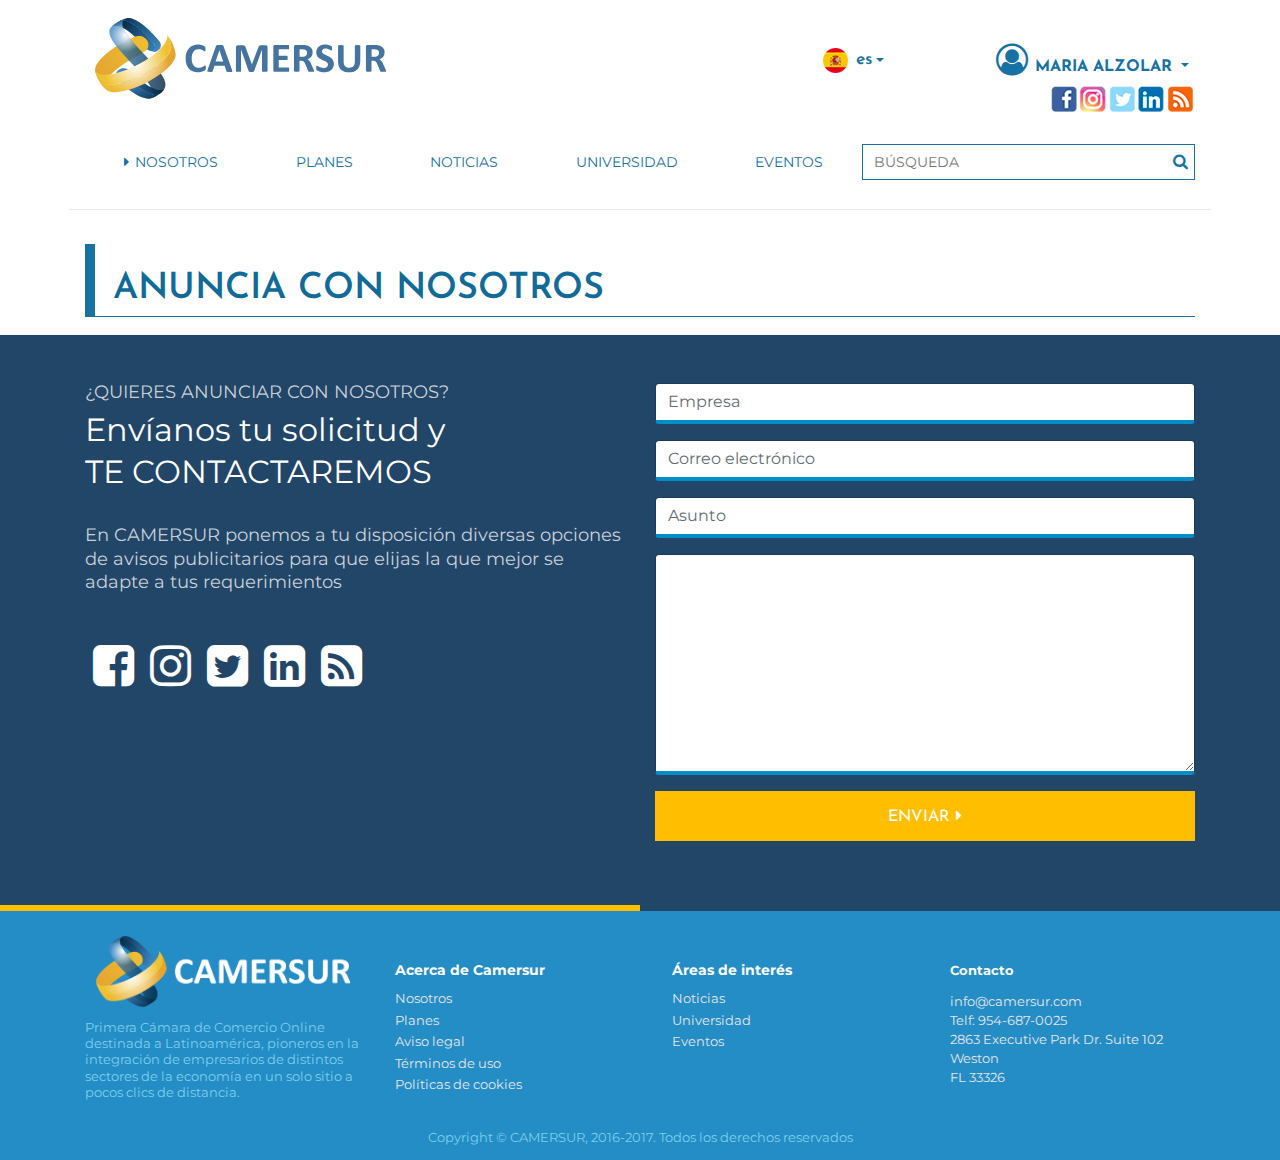
==== public/anunciate.html @ 7017fc6e "Agregados iconos nuevos de servicios y vistas de suscripcion y empresas" ====
<!DOCTYPE html>
<html lang="es"></html>
<head>
  <meta charset="UTF-8"/>
  <meta name="viewport" content="width=device-width, initial-scale=1.0"/>
  <meta http-equiv="X-UA-Compatible" content="ie=edge"/>
  <meta name="author" content="Jerson Moreno | Cesticom"/>
  <title>CAMERSUR</title>
  <link rel="stylesheet" href="css/bootstrap.css"/>
  <link rel="stylesheet" href="css/font-awesome.min.css"/>
  <link rel="stylesheet" href="css/owl.carousel.min.css"/>
  <link rel="stylesheet" href="css/app.min.css"/>
  <!-- Fuentes web-->
  <link rel="stylesheet" href="https://fonts.googleapis.com/css?family=Roboto:400,700"/>
  <link rel="stylesheet" href="https://fonts.googleapis.com/css?family=Josefin+Sans:400,600"/>
  <link rel="stylesheet" href="https://fonts.googleapis.com/css?family=Montserrat:300,400,600"/>
</head>
<body>
  <header class="header">
    <section class="header__top">
      <div class="container d-flex flex-column flex-md-row justify-content-between align-items-center">
        <!-- Logo de la empresa-->
        <div class="header__logo"><a href="index.html"><img src="images/Logo-CAMERSUR.svg" width="312" alt="Camersur Logo"/></a></div>
        <!-- Idioma | Registro | Login | Usuario registrado-->
        <div class="header__acciones d-flex flex-column flex-md-row justify-content-between align-items-center">
          <!-- Desplegable de idiomas-->
          <!-- Select de idiomas-->
          <div class="header__idiomas dropdown d-flex align-items-center">
            <button class="btn btn-secondary dropdown-toggle d-flex align-items-center" type="button" id="dropdownLanguage" data-toggle="dropdown" aria-haspopup="true"><img class="mr-2" src="images/bandera-espana.png" alt="Español"/><span>es</span></button>
            <!-- Listado de idiomas-->
            <div class="dropdown-menu" aria-labelledby="dropdownLanguage"><a class="dropdown-item d-flex align-items-center" href="#"><img class="mr-1" src="images/bandera-espana.png" alt=""/><span>Inglés</span></a></div>
          </div>
          <!-- ESTA OPCION DEBE OCULTARSE CUANDO SE INICIA SESIÓN-->
          <!-- Boton de registro        -->
          <!-- ESTA OPCION DEBE OCULTARSE CUANDO SE INICIA SESIÓN-->
          <!-- Boton inicio de sesion-->
          <!-- ESTA OPCION SOLO DEBE MOSTRARSE CUANDO SE ESTA LOGUEADO-->
          <div class="header__perfil">
            <div class="dropdown show"><a class="enlace-perfil dropdown-toggle" href="#" data-toggle="dropdown" id="dropdownProfile" aria-expanded="false" aria-haspopup="true"><i class="fa fa-user-circle-o"></i><span>Maria Alzolar            </span></a>
              <!-- Opciones del usuario logueado-->
              <div class="dropdown-menu" aria-labelledby="dropdownProfile"><a class="nav-item dropdown-item" href="#">Directorio      </a><a class="nav-item dropdown-item" href="#">Ruedas de Negocios      </a><a class="nav-item dropdown-item" href="#">Biblioteca virtual      </a><a class="nav-item dropdown-item" href="#">Admin      </a><a class="nav-item dropdown-item" href="#">Salir</a></div>
            </div>
          </div>
        </div>
      </div>
    </section>
    <!-- Iconos redes sociales-->
    <section class="header__sociales">
      <div class="container d-flex justify-content-center justify-content-md-end"><a href="#" target="_blank"><img src="images/icono-facebook.png" alt="Icono de Facebook"/></a><a href="#" target="_blank"><img src="images/icono-instagram.png" alt="Icono de Instagram"/></a><a href="#" target="_blank"><img src="images/icono-twitter.png" alt="Icono de Twitter"/></a><a href="#" target="_blank"><img src="images/icono-linkedin.png" alt="Icono de LinkedIn"/></a><a href="#" target="_blank"><img src="images/icono-rss.png" alt="Icono de canal RSS"/></a></div>
    </section>
    <!-- Menu de navegacion-->
    <section class="header__menu">
      <div class="container d-flex justify-content-between align-items-center pb-3 flex-wrap">
        <button class="boton-menu d-lg-none" type="button" data-toggle="collapse" data-target="#menu-principal" aria-expanded="false"><i class="fa fa-bars" aria-hidden="true"></i></button>
        <form class="header__menu__frm-busqueda">
          <div class="inputAddOn">
            <input class="inputAddOn-field" id="buscar" type="text" name="buscar" placeholder="BÚSQUEDA"/>
            <button class="inputAddOn-item"><i class="fa fa-search"></i></button>
          </div>
        </form>
        <nav class="collapse header__menu" id="menu-principal">
          <ul class="menu">
            <li class="menu-item nav-item active"><a class="nav-link" href="nosotros.html">Nosotros    </a></li>
            <li class="menu-item nav-item"><a class="nav-link" href="planes.html">Planes</a></li>
            <li class="menu-item nav-item"><a class="nav-link" href="#">Noticias</a></li>
            <li class="menu-item nav-item"><a class="nav-link" href="#">Universidad</a></li>
            <li class="menu-item nav-item"><a class="nav-link" href="#">Eventos        </a></li>
          </ul>
        </nav>
      </div>
    </section>
  </header>
  <div class="container">
    <h1 class="cms-titulo cms-titulo--actualidad">ANUNCIA CON NOSOTROS</h1>
  </div>
  <section class="anunciate py-5">
    <div class="container">
      <div class="row">
        <div class="col-sm-6">
          <h2 class="anunciate__subtitulo">¿QUIERES ANUNCIAR CON NOSOTROS?</h2>
          <h1 class="anunciate__subtitulo--dudas">Envíanos tu solicitud y <span></span><br/>TE CONTACTAREMOS</h1>
          <p class="anunciate__descripcion">En CAMERSUR ponemos a tu disposición diversas opciones de avisos publicitarios para que elijas la que mejor se adapte a tus requerimientos</p>
          <div class="anunciate__redes mt-5"><a href="#"><i class="fa fa-facebook-square"></i></a><a href=""><i class="fa fa-instagram"></i></a><a href=""><i class="fa fa-twitter-square"></i></a><a href="#"><i class="fa fa-linkedin-square"></i></a><a href="#"><i class="fa fa-rss-square"></i></a></div>
        </div>
        <div class="col-sm-6">
          <form action="" method="post">
            <div class="form-group">
              <input class="form-control" type="text" name="empresa" placeholder="Empresa"/>
            </div>
            <div class="form-group">
              <input class="form-control" type="text" name="email" placeholder="Correo electrónico"/>
            </div>
            <div class="form-group">
              <input class="form-control" type="text" name="asunto" placeholder="Asunto"/>
            </div>
            <div class="form-group">
              <textarea class="form-control" name="mensaje" cols="30" rows="10"></textarea>
            </div>
            <div class="form-group">
              <button class="btn-block" type="submit">ENVIAR</button>
            </div>
          </form>
        </div>
      </div>
    </div>
  </section>
  <!-- PIE DE PAGINA-->
  <footer class="footer">
    <div class="container d-sm-flex flex-wrap">
      <!-- Logo Camersur-->
      <div class="footer__logo"><a href="#"><img src="images/logo-camersur-footer.png" alt="Camersur Logo"/></a>
        <p>Primera Cámara de Comercio Online destinada a Latinoamérica, pioneros en la integración de empresarios de distintos sectores de la economía en un solo sitio a pocos clics de distancia.</p>
      </div>
      <!-- Seccion acerca de nosotros-->
      <div class="footer__acerca">
        <h4 class="footer__titulo">Acerca de Camersur</h4>
        <ul class="footer__menu">
          <li class="footer__menu__item"><a class="footer__menu__link" href="#">Nosotros</a></li>
          <li class="footer__menu__item"><a class="footer__menu__link" href="#">Planes</a></li>
          <li class="footer__menu__item"><a class="footer__menu__link" href="#">Aviso legal</a></li>
          <li class="footer__menu__item"><a class="footer__menu__link" href="#">Términos de uso</a></li>
          <li class="footer__menu__item"><a class="footer__menu__link" href="#" data-toggle="modal" data-target="#cookiesModal">Políticas de cookies</a></li>
        </ul>
      </div>
      <!-- Seccion de categorias-->
      <div class="footer__categorias">
        <h4 class="footer__titulo">Áreas de interés</h4>
        <ul class="footer__menu">
          <li class="footer__menu__item"><a class="footer__menu__link" href="#">Noticias</a></li>
          <li class="footer__menu__item"><a class="footer__menu__link" href="#">Universidad</a></li>
          <li class="footer__menu__item"><a class="footer__menu__link" href="#">Eventos</a></li>
        </ul>
      </div>
      <!-- Seccion de contacto-->
      <div class="footer__contacto">
        <h4 class="footer__titulo">Contacto</h4>
        <p class="contacto__email">info@camersur.com</p>
        <p class="contacto__telefono">Telf: 954-687-0025</p>
        <p class="contacto__direccion">2863 Executive Park Dr. Suite 102 Weston<br/>FL 33326</p>
      </div>
      <!-- Seccion de copyright-->
      <div class="footer__copyright">
        <p class="text-center">Copyright © CAMERSUR, 2016-2017. Todos los derechos reservados</p>
      </div>
      <div class="modal fade" id="cookiesModal" tabindex="-1" role="dialog" aria-labelledby="cookiesModalLabel" aria-hidden="true" style="color: #333; line-height: 1.5; text-align: left; font-family: $montserrat-font; font-size: 1rem;">
        <div class="modal-dialog modal-lg" role="document">
          <div class="modal-content">
            <div class="modal-header">
              <h5 class="modal-title" id="cookiesModalLabel">Políticas de Cookies</h5>
              <button class="close" type="button" data-dismiss="modal" aria-label="Close"><span aria-hidden="true">×</span></button>
            </div>
            <div class="modal-body">
              <div class="text-center mb-3"><i class="fa fa-info-circle fa-5x text-primary"></i></div>
              <p class="mb-3">Nuestro sitio web <a href="http://www.camersur.com">www.camersur.com </a>utiliza una tecnología denominada “cookies”, con la finalidad de poder recabar información acerca del uso del sitio web. Asimismo, Camersur envía cookies desde el dominio <a href="http://www.camersurnews.com" target="_blank">www.camersurnews.com.</a></p>
              <p class="mb-3">Le informamos que vamos a utilizar cookies con la finalidad de facilitar su navegación a través del sitio Web, distinguirle de otros usuarios, proporcionarle una mejor experiencia en el uso del mismo, e identificar problemas para mejorar nuestro Sitio Web. Utilizaremos cookies que nos permitan obtener más información acerca de sus preferencias y personalizar nuestro sitio Web de conformidad con sus intereses individuales, así como mostrarle, en sucesivas visitas a éste u otros sitios web, publicidad relativa a productos y/o servicios.</p>
              <p>La presente Política de Cookies tiene por finalidad informarle de manera clara y precisa sobre las cookies que se utilizan en el sitio Web. </p>
            </div>
            <div class="modal-footer">
              <button class="btn btn-secondary" type="button" data-dismiss="modal">Cerrar        </button>
            </div>
          </div>
        </div>
      </div>
    </div>
  </footer>
  <script src="js/jquery.min.js"></script>
  <script src="js/popper.js"></script>
  <script src="js/bootstrap.js"></script>
  <script src="js/owl.carousel.min.js"></script>
</body>
---- public/css/app.min.css ----
html{-webkit-box-sizing:border-box;box-sizing:border-box;font-size:16px}*,:after,:before{-webkit-box-sizing:inherit;box-sizing:inherit}a,abbr,acronym,address,applet,article,aside,audio,b,big,blockquote,body,canvas,caption,center,cite,code,dd,del,details,dfn,div,dl,dt,em,embed,fieldset,figcaption,figure,footer,form,h1,h2,h3,h4,h5,h6,header,hgroup,html,i,iframe,img,ins,kbd,label,legend,li,mark,menu,nav,object,ol,output,p,pre,q,ruby,s,samp,section,small,span,strike,strong,sub,summary,sup,table,tbody,td,tfoot,th,thead,time,tr,tt,u,ul,var,video{margin:0;padding:0;border:0;font-size:100%;font:inherit;vertical-align:baseline}article,aside,details,figcaption,figure,footer,header,hgroup,menu,nav,section{display:block}body{line-height:1}ol,ul{list-style:none}blockquote,q{quotes:none}blockquote:after,blockquote:before{content:'';content:none}q:after,q:before{content:'';content:none}table{border-collapse:collapse;border-spacing:0}img{max-width:100%}.header__top{color:#1572a2;font-family:"Josefin Sans", sans-serif;padding:0.5rem}.header__logo{width:100%}@media (min-width:768px){.header__logo{width:50%}}@media (min-width:992px){.header__logo{width:65%}}.header__acciones{position:relative;width:100%}@media (min-width:768px){.header__acciones{-webkit-flex-basis:50%;-ms-flex-preferred-size:50%;flex-basis:50%}}@media (min-width:1200px){.header__acciones{-webkit-flex-basis:35%;-ms-flex-preferred-size:35%;flex-basis:35%}}.header__idiomas>*{font-weight:600;margin:0.5rem 0.25rem}.header__idiomas a{color:#1572a2}.header__idiomas .btn-secondary{background:transparent;border:none;color:#1572a2;cursor:pointer}.header__idiomas .btn-secondary span{font-size:1.1rem}.header__registrarse a{color:#1572a2;font-size:1rem;font-weight:600;-webkit-transition:all 0.5s ease;-o-transition:all 0.5s ease;transition:all 0.5s ease}.header__registrarse a:hover{color:#0c425e;text-decoration:none}.header__login{background-color:#ffbf00;margin:0.5rem 0;padding:0.25rem 1rem}.header__login a{color:#fff;font-size:0.9rem;font-weight:600;text-transform:uppercase;margin-right:0.3rem;-webkit-transition:all 0.5s ease;-o-transition:all 0.5s ease;transition:all 0.5s ease}.header__sociales{margin:0;position:relative}@media (min-width:768px){.header__sociales{margin-top:-2rem}}@media (min-width:992px){.header__sociales{margin-top:-2rem}}@media (min-width:1200px){.header__sociales{margin-top:-2.2rem}}.header__sociales a{margin:0 0.1rem}.header__sociales a img{-webkit-transition:all 0.5s;-o-transition:all 0.5s;transition:all 0.5s}.header__sociales a:hover img{-webkit-transform:scale(1.3);-ms-transform:scale(1.3);transform:scale(1.3)}.header__perfil{display:-webkit-box;display:-webkit-flex;display:-ms-flexbox;display:flex;-webkit-box-orient:vertical;-webkit-box-direction:normal;-webkit-flex-direction:column;-ms-flex-direction:column;flex-direction:column;-webkit-box-align:center;-webkit-align-items:center;-ms-flex-align:center;align-items:center;position:relative}.header__perfil .enlace-perfil{color:#1572a2;font-weight:bold;font-size:1rem;margin-right:0.4rem;text-transform:uppercase}.header__perfil .enlace-perfil .fa{font-size:2rem;margin-right:0.4rem}.header__perfil .enlace-perfil:focus,.header__perfil .enlace-perfil:hover{color:#0c425e;text-decoration:none}.header #dropdownProfile .nav-item{border-bottom:1px solid rgba(0, 0, 0, 0.2);display:block;color:#fff;font-family:"Montserrat", sans-serif;font-size:0.9rem;padding:0.5rem 0;text-align:center;text-decoration:none;text-transform:uppercase;-webkit-transition:all 0.5s ease;-o-transition:all 0.5s ease;transition:all 0.5s ease}.header #dropdownProfile .nav-item:hover{color:#062331;text-decoration:none}.header__afiliacion{background-position:top center;background-size:cover;height:470px;color:#fff;font-family:"Josefin Sans", sans-serif;text-transform:uppercase}.header__afiliacion--personaje1{background:url("../images/personajes/background-personaje1.jpg") no-repeat}.header__afiliacion--personaje2{background:url("../images/personajes/background-personaje2.jpg") no-repeat}.header__afiliacion--personaje3{background:url("../images/personajes/background-personaje3.jpg") no-repeat}.header__afiliacion--personaje4{background:url("../images/personajes/background-personaje4.jpg") no-repeat}@media screen and (max-width:767px){.header__afiliacion__img{display:none}}.header__afiliacion__textos{-webkit-align-self:flex-start;-ms-flex-item-align:start;align-self:flex-start;display:-webkit-box;display:-webkit-flex;display:-ms-flexbox;display:flex;-webkit-box-orient:vertical;-webkit-box-direction:normal;-webkit-flex-direction:column;-ms-flex-direction:column;flex-direction:column;height:100%}.header__afiliacion__slogan,.header__afiliacion__titulo{font-size:2rem;font-weight:600;margin-bottom:1rem}.header__afiliacion__slogan span,.header__afiliacion__titulo span{display:block;font-size:1.5rem;margin:0.5rem auto}.header__afiliacion__slogan{color:#E7E7E7}.header__afiliacion__descripcion{font-size:1.2rem;font-weight:600;line-height:1.2;margin-bottom:5rem;text-transform:none}.header__afiliacion__botones{margin:auto 0 5rem}@media (min-width:768px){.header__afiliacion__botones{display:-webkit-box;display:-webkit-flex;display:-ms-flexbox;display:flex}}.header__afiliacion__btn{color:#fff;display:block;font-size:1rem;font-weight:bold;margin:0.5rem;padding:0.75rem 2rem;text-align:center}@media (min-width:768px){.header__afiliacion__btn{display:inline-block;width:50%}}.header__afiliacion__btn--afiliate{background-color:#fff;border:1px solid #fff;color:#1572a2;-webkit-transition:all 0.5s ease;-o-transition:all 0.5s ease;transition:all 0.5s ease}.header__afiliacion__btn--afiliate:hover{background-color:transparent;color:#fff;text-decoration:none}.header__afiliacion__btn--planes{background-color:transparent;border:1px solid #fff;-webkit-transition:all 0.5s ease;-o-transition:all 0.5s ease;transition:all 0.5s ease}.header__afiliacion__btn--planes:hover{background-color:#fff;color:#1572a2;text-decoration:none}.header__menu{padding:1rem 0}@media (min-width:992px){.header__menu{display:block;-webkit-box-ordinal-group:0;-webkit-order:-1;-ms-flex-order:-1;order:-1}}.header__menu .container{border-bottom:1px solid #E7E7E7;position:relative}.header__menu .boton-menu{background:transparent;border:0;color:#116B99;cursor:pointer;font-size:2rem;-webkit-transition:all 0.5s ease;-o-transition:all 0.5s ease;transition:all 0.5s ease}.header__menu .boton-menu:hover{color:#0c4b6b}.header__menu .boton-menu:focus{outline:0}.header__menu nav{-webkit-flex-basis:100%;-ms-flex-preferred-size:100%;flex-basis:100%}@media (min-width:992px){.header__menu nav{-webkit-flex-basis:70%;-ms-flex-preferred-size:70%;flex-basis:70%}}@media (min-width:1200px){.header__menu nav{-webkit-flex-basis:70%;-ms-flex-preferred-size:70%;flex-basis:70%}}@media (min-width:768px){.header__menu form{-webkit-flex-basis:60%;-ms-flex-preferred-size:60%;flex-basis:60%}}@media (min-width:992px){.header__menu form{-webkit-flex-basis:30%;-ms-flex-preferred-size:30%;flex-basis:30%}}@media (min-width:768px){.header__menu .menu{display:-webkit-box;display:-webkit-flex;display:-ms-flexbox;display:flex;-webkit-box-align:center;-webkit-align-items:center;-ms-flex-align:center;align-items:center;-webkit-flex-wrap:wrap;-ms-flex-wrap:wrap;flex-wrap:wrap}}.header__menu .menu li{border-bottom:1px solid rgba(0, 0, 0, 0.2);-webkit-box-flex:1;-webkit-flex:auto;-ms-flex:auto;flex:auto;text-align:center}.header__menu .menu li:last-child{border-bottom:none}@media (min-width:768px){.header__menu .menu li{border:none}}.header__menu .menu li .dropdown-menu:hover a{border-bottom:none}.header__menu .menu .active a:before{content:"\f0da";font-family:FontAwesome;margin-right:0.4rem}.header__menu .menu a{color:#1572a2;font-family:"Montserrat", sans-serif;font-size:0.9rem;text-decoration:none;text-transform:uppercase;-webkit-transition:all 0.5s ease;-o-transition:all 0.5s ease;transition:all 0.5s ease}.header__menu .menu a:hover{color:#062331;text-decoration:none}.header__menu .inputAddOn{border:1px solid #1572a2;display:-webkit-box;display:-webkit-flex;display:-ms-flexbox;display:flex}.header__menu .inputAddOn .inputAddOn-field{border:none;outline:none;-webkit-box-flex:1;-webkit-flex:1;-ms-flex:1;flex:1;display:block;width:100%;padding:0.5rem 0.7rem;color:#1572a2;font-family:"Montserrat", sans-serif;font-size:0.9rem}.header__menu .inputAddOn .inputAddOn-item{background:transparent;border:none;color:#1572a2;cursor:pointer}.redes{margin:1em auto;padding:0 15px}.redes__item{border:1px solid rgba(0, 0, 0, 0.4);-webkit-box-shadow:0 0 0.5em rgba(0, 0, 0, 0.6);box-shadow:0 0 0.5em rgba(0, 0, 0, 0.6);height:460px;width:100%;margin-bottom:1em;overflow:hidden}@media (min-width:992px){.redes__item{margin:0 0.5em;width:calc(33.33% - 0.5rem)}}.footer{background:#248DC6;border-top:6px solid #ffbf00;color:#fff;font-family:"Montserrat", sans-serif;font-size:0.875em;padding:1em;position:relative;text-align:center}.footer:before{content:'';position:absolute;left:50%;right:0;top:-6px;border-top:6px solid #224668}.footer__logo{margin-bottom:1rem}@media (min-width:992px){.footer__logo{-webkit-flex-basis:25%;-ms-flex-preferred-size:25%;flex-basis:25%}}.footer__logo p{color:#7fcded;line-height:1.3;font-size:0.9em;text-align:justify}@media (min-width:992px){.footer__logo p{text-align:left}}.footer__acerca,.footer__categorias,.footer__contacto{-webkit-flex-basis:100%;-ms-flex-preferred-size:100%;flex-basis:100%}@media (min-width:768px){.footer__acerca,.footer__categorias,.footer__contacto{-webkit-flex-basis:calc(33.33% - 0.5rem);-ms-flex-preferred-size:calc(33.33% - 0.5rem);flex-basis:calc(33.33% - 0.5rem);padding:0 1rem 0 2rem;text-align:left}}@media (min-width:992px){.footer__acerca,.footer__categorias,.footer__contacto{margin-top:1.5rem;-webkit-flex-basis:25%;-ms-flex-preferred-size:25%;flex-basis:25%}}.footer__contacto{border:none}.footer__titulo{color:#fff;font-family:"Montserrat", sans-serif;font-size:1em;font-weight:600;margin:1em auto}@media (min-width:768px){.footer__titulo{font-weight:bold}}.footer__menu__item{display:block;margin:0.5em auto}.footer__menu__link{color:#e6e6e6;font-size:0.9em}.footer__menu__link:hover{color:#ffbf00;font-weight:bold;text-decoration:none}.footer__contacto{color:#e6e6e6;font-family:"Montserrat", sans-serif;font-size:0.9em;line-height:1.5;margin-bottom:1rem}.footer__contacto p{margin:0}.footer__copyright{-webkit-flex-basis:100%;-ms-flex-preferred-size:100%;flex-basis:100%;color:#7fcded;font-family:"Montserrat", sans-serif;font-size:0.9em;line-height:1.3;margin-top:1em}@media (min-width:768px){.footer__copyright{text-align:center}}.cms-titulo{color:#116b99;font-family:"Josefin Sans", sans-serif;font-size:1.375em;font-weight:600;margin:0.5em auto;text-transform:uppercase}.cms-titulo--actualidad,.cms-titulo--aliados,.cms-titulo--aprende,.cms-titulo--detalle,.cms-titulo--empresas{border-bottom:1px solid #1572a2;font-size:1.125em;padding:0.75em 0.5em 0.25em 0.5em}@media (min-width:768px){.cms-titulo--actualidad,.cms-titulo--aliados,.cms-titulo--aprende,.cms-titulo--detalle,.cms-titulo--empresas{font-size:1.375em}}@media (min-width:992px){.cms-titulo--actualidad,.cms-titulo--aliados,.cms-titulo--aprende,.cms-titulo--detalle,.cms-titulo--empresas{font-size:2.25em}}.cms-titulo--aprende{border-left:0.3em solid #ffbf00;color:#fff}.cms-titulo--empresas{border-left:0.3em solid #80B100;color:#1572a2}.cms-titulo--actualidad{border-left:0.3em solid #1572a2;color:#116b99}.cms-titulo--aliados{border-left:0.3em solid #ffbf00;color:#116b99}.cms-titulo--detalle{border-left:0.3em solid #80B100;color:#116b99}.linea{border-bottom:1px solid #bbcdda}.cms-subtitulo{color:#a3b6c5;font-family:"Montserrat", sans-serif;font-size:1.125em;font-weight:600;margin:0.5em auto;text-transform:uppercase}.cmsuniversidad-publicidad{margin:1em auto}.cmsuniversidad-publicidad img{max-width:100%;height:auto}.cards{display:-webkit-box;display:-webkit-flex;display:-ms-flexbox;display:flex;-webkit-flex-wrap:wrap;-ms-flex-wrap:wrap;flex-wrap:wrap;-webkit-box-pack:justify;-webkit-justify-content:space-between;-ms-flex-pack:justify;justify-content:space-between}.cards__item{background-color:#fff;border:1px solid #c4c4c4;display:-webkit-box;display:-webkit-flex;display:-ms-flexbox;display:flex;-webkit-box-orient:vertical;-webkit-box-direction:normal;-webkit-flex-direction:column;-ms-flex-direction:column;flex-direction:column;-webkit-box-flex:0;-webkit-flex:0 1 100%;-ms-flex:0 1 100%;flex:0 1 100%;margin-bottom:1em;position:relative}@media (min-width:992px){.cards__item{-webkit-box-flex:0;-webkit-flex:0 1 calc(50% - 1em);-ms-flex:0 1 calc(50% - 1em);flex:0 1 calc(50% - 1em)}}.cards__img{max-width:100%;height:auto;-o-object-fit:cover;object-fit:cover}.cards__detalle{background-color:#fff;width:90%;margin:0 auto;margin-top:-2em;padding:1em}.cards__titulo{color:#116b99;font-family:"Josefin Sans", sans-serif;font-size:1.125em;font-weight:600;margin:1em auto}.cards__descripcion{font-family:"Montserrat", sans-serif;font-size:1em;font-weight:300;line-height:1.5;margin:1em auto}.cards__txt-complementario{color:#1572a2;font-family:"Montserrat", sans-serif;font-size:0.75em;font-weight:600;text-transform:uppercase}.cms-boton{display:inline-block;font-family:"Montserrat", sans-serif;font-size:0.875em;font-weight:600;margin:1em auto;margin-top:auto;padding:1em 3em;text-transform:uppercase}.cms-boton a{color:#fff;position:relative;-webkit-transition:all 0.5s ease;-o-transition:all 0.5s ease;transition:all 0.5s ease}.cms-boton a:before{content:'';border-left:6px solid #fff;border-top:6px solid transparent;border-bottom:6px solid transparent;display:inline-block;position:absolute;top:0;right:0;left:105%;margin-top:0.2em}.cms-boton a:hover{color:#fff;text-decoration:underline}.cms-boton--boton1{background:#ffbf00;-webkit-transition:all 0.5s ease;-o-transition:all 0.5s ease;transition:all 0.5s ease}.cms-boton--boton1:hover{background:#ffcc33;cursor:pointer}.cms-boton--boton2{background:#1572a2;-webkit-transition:all 0.5s ease;-o-transition:all 0.5s ease;transition:all 0.5s ease}.cms-boton--boton2:hover{background:#1882b9;cursor:pointer}.cms-boton--boton3{background:#80B100;margin-top:auto;-webkit-transition:all 0.5s ease;-o-transition:all 0.5s ease;transition:all 0.5s ease}.cms-boton--boton3:hover{background:#92cb00;cursor:pointer}.boton{display:block;font-family:"Montserrat", sans-serif;font-size:1rem;font-weight:bold;margin:0.5rem;padding:0.75rem 2rem;text-align:center;text-transform:uppercase}@media (min-width:768px){.boton{display:inline-block}}.boton--blanco{background-color:#fff;border:1px solid #fff;color:#003353;-webkit-transition:all 0.5s ease;-o-transition:all 0.5s ease;transition:all 0.5s ease}.boton--blanco:hover{background-color:transparent;color:#fff;text-decoration:none}.boton--transparente{background-color:transparent;border:1px solid #fff;color:#fff;-webkit-transition:all 0.5s ease;-o-transition:all 0.5s ease;transition:all 0.5s ease}.boton--transparente:hover{background-color:#fff;color:#1572a2;text-decoration:none}.camersur__item{display:-webkit-box;display:-webkit-flex;display:-ms-flexbox;display:flex;-webkit-box-orient:vertical;-webkit-box-direction:normal;-webkit-flex-direction:column;-ms-flex-direction:column;flex-direction:column;-webkit-box-align:center;-webkit-align-items:center;-ms-flex-align:center;align-items:center;margin:1.5rem auto}@media (min-width:992px){.camersur__item{margin:0;width:calc(32.33% - 0.5rem)}}.camersur__logo{height:30%}.camersur__descripcion{color:#1572a2;font-family:"Josefin Sans", sans-serif;font-size:1.3rem;margin:1rem auto}.camersur__boton{margin:auto auto 0;text-align:center;width:100%}.camersur__boton a{color:#fff;font-family:"Josefin Sans", sans-serif;font-weight:600;display:block;margin:auto;padding:0.75rem 2rem;position:relative;width:70%;-webkit-transition:all 0.5s ease;-o-transition:all 0.5s ease;transition:all 0.5s ease}.camersur__boton--news{border-top:4px solid #008ec9}.camersur__boton--news a{background-color:#008ec9}.camersur__boton--news a:hover{background-color:#006a96;text-decoration:none}.camersur__boton--news a:after{content:"\f0da";font-family:FontAwesome;margin-left:0.4rem}.camersur__boton--universidad{border-top:4px solid #ffbf00}.camersur__boton--universidad a{background-color:#ffbf00}.camersur__boton--universidad a:hover{background-color:#cc9900;text-decoration:none}.camersur__boton--universidad a:after{content:"\f0da";font-family:FontAwesome;margin-left:0.4rem}.camersur__boton--eventos{border-top:4px solid #80B100}.camersur__boton--eventos a{background-color:#80B100}.camersur__boton--eventos a:hover{background-color:#5b7e00;text-decoration:none}.camersur__boton--eventos a:after{content:"\f0da";font-family:FontAwesome;margin-left:0.4rem}.oportunidades{background:#E7E7E7;border-top:6px solid yellow;-webkit-flex-wrap:wrap;-ms-flex-wrap:wrap;flex-wrap:wrap}.oportunidades__titulo{-webkit-box-flex:1;-webkit-flex:1 1 100%;-ms-flex:1 1 100%;flex:1 1 100%;background:#008ec9;padding:10px;color:#FFF;font-family:"Josefin Sans", sans-serif;text-align:center;text-transform:uppercase}.oportunidades__item{display:-webkit-box;display:-webkit-flex;display:-ms-flexbox;display:flex;-webkit-box-orient:vertical;-webkit-box-direction:normal;-webkit-flex-direction:column;-ms-flex-direction:column;flex-direction:column;-webkit-box-align:center;-webkit-align-items:center;-ms-flex-align:center;align-items:center;margin:1rem auto;-webkit-box-flex:1;-webkit-flex:1 1 100%;-ms-flex:1 1 100%;flex:1 1 100%}@media (min-width:768px){.oportunidades__item{margin:1rem;-webkit-box-flex:1;-webkit-flex:1 1 calc(50% - 0.5rem);-ms-flex:1 1 calc(50% - 0.5rem);flex:1 1 calc(50% - 0.5rem)}}@media (min-width:992px){.oportunidades__item{width:calc(25% - 0.5rem)}}.oportunidades__img{border-radius:5px}.oportunidades__descripcion{color:#1572a2;font-family:"Montserrat", sans-serif;font-size:0.8rem;margin-top:0.2em;text-align:center}@media (min-width:1200px){.oportunidades__descripcion{font-size:1rem}}.acerca{background-color:#004469}@media (min-width:768px){.acerca__opciones{display:-webkit-box;display:-webkit-flex;display:-ms-flexbox;display:flex;-webkit-flex-wrap:wrap;-ms-flex-wrap:wrap;flex-wrap:wrap}}.acerca__boton{background-color:#008ec9;color:#fff;display:-webkit-box;display:-webkit-flex;display:-ms-flexbox;display:flex;-webkit-box-pack:center;-webkit-justify-content:center;-ms-flex-pack:center;justify-content:center;-webkit-box-align:center;-webkit-align-items:center;-ms-flex-align:center;align-items:center;font-family:"Montserrat", sans-serif;font-size:0.875em;font-weight:600;margin:1rem auto;padding:1rem 2rem;text-transform:capitalize;-webkit-transition:all 0.5s ease;-o-transition:all 0.5s ease;transition:all 0.5s ease}.acerca__boton i{margin-right:0.5rem}.acerca__boton:hover{color:lightskyblue;text-decoration:none}@media (min-width:768px){.acerca__boton{width:calc(50% - 0.5rem)}}@media (min-width:1200px){.acerca__boton{width:calc(25% - 0.5rem)}}.acerca__video{text-align:center}@media (min-width:768px){.acerca__video video{width:100%}}@media (min-width:992px){.acerca__video video{width:75%}}@media (min-width:1200px){.acerca__video video{width:50%}}.promocionales{display:-webkit-box;display:-webkit-flex;display:-ms-flexbox;display:flex;-webkit-box-orient:vertical;-webkit-box-direction:normal;-webkit-flex-direction:column;-ms-flex-direction:column;flex-direction:column;text-align:center}@media (min-width:992px){.promocionales{-webkit-box-orient:horizontal;-webkit-box-direction:normal;-webkit-flex-direction:row;-ms-flex-direction:row;flex-direction:row;-webkit-box-pack:justify;-webkit-justify-content:space-between;-ms-flex-pack:justify;justify-content:space-between}}.promocionales__videos{display:-webkit-box;display:-webkit-flex;display:-ms-flexbox;display:flex;-webkit-box-orient:vertical;-webkit-box-direction:normal;-webkit-flex-direction:column;-ms-flex-direction:column;flex-direction:column;padding:1rem 0}@media (min-width:992px){.promocionales__videos{-webkit-box-orient:horizontal;-webkit-box-direction:normal;-webkit-flex-direction:row;-ms-flex-direction:row;flex-direction:row;-webkit-flex-wrap:wrap;-ms-flex-wrap:wrap;flex-wrap:wrap}}.promocionales__video{-webkit-flex-basis:100%;-ms-flex-preferred-size:100%;flex-basis:100%;margin:1rem 0}@media (min-width:992px){.promocionales__video{margin:0 1rem;-webkit-flex-basis:calc(47% - 0.5rem);-ms-flex-preferred-size:calc(47% - 0.5rem);flex-basis:calc(47% - 0.5rem)}}.promocionales__descripcion{color:#759ab3;font-family:"Montserrat", sans-serif;font-size:1rem;line-height:1.3;margin:1rem auto;text-align:left}.promocionales__boton{margin:1rem auto}.empresas__descripcion{color:#759ab3;font-family:"Montserrat", sans-serif;font-size:1rem;line-height:1.3;text-align:left;text-transform:uppercase}.empresas__grid{margin:1rem auto}.empresas__item{background-color:#E7E7E7;width:calc(99% - 1rem);-webkit-box-pack:center;-webkit-justify-content:center;-ms-flex-pack:center;justify-content:center;-webkit-box-align:center;-webkit-align-items:center;-ms-flex-align:center;align-items:center;-webkit-box-orient:vertical;-webkit-box-direction:normal;-webkit-flex-direction:column;-ms-flex-direction:column;flex-direction:column;margin-bottom:1rem;padding:1rem;text-align:center}.empresas__item:last-child{background-color:#008ec9}.empresas__item:last-child i{color:#fff;font-size:5rem}.empresas__item:last-child span{color:#fff;display:block;font-size:1.25rem;font-weight:600;text-align:center;text-transform:uppercase}@media (min-width:768px){.empresas__item{width:calc(50% - 0.5rem)}}@media (min-width:992px){.empresas__item{width:calc(20% - 0.5rem)}}.empresas__item img{width:50%}.empresas__item a{color:#1572a2;display:block;margin-top:1rem;font-family:"Montserrat", sans-serif;font-weight:600;text-align:center;text-transform:uppercase;-webkit-transition:all 0.5s ease;-o-transition:all 0.5s ease;transition:all 0.5s ease}.empresas__item a:hover{color:#80B100;text-decoration:none}@media (min-width:992px){.empresas__item a{font-size:0.8rem}}@media (min-width:1200px){.empresas__item a{font-size:0.9rem}}.proveedores__conecta{display:-webkit-box;display:-webkit-flex;display:-ms-flexbox;display:flex;-webkit-box-orient:vertical;-webkit-box-direction:normal;-webkit-flex-direction:column;-ms-flex-direction:column;flex-direction:column;-webkit-box-align:center;-webkit-align-items:center;-ms-flex-align:center;align-items:center;font-family:"Josefin Sans", sans-serif;text-transform:uppercase}.proveedores__conecta h1{color:#116b99;font-size:1.375em;font-weight:600}@media (min-width:768px){.proveedores__conecta h1{font-size:2.0625em}}.proveedores__conecta p{color:#759ab3;line-height:1.2;font-weight:600;font-size:1.125em;width:100%}@media (min-width:992px){.proveedores__conecta p{width:65%}}.proveedores__anunciantes img{margin:1rem auto}.owl-nav{display:-webkit-box;display:-webkit-flex;display:-ms-flexbox;display:flex;-webkit-box-pack:center;-webkit-justify-content:center;-ms-flex-pack:center;justify-content:center;margin:0.5rem 0}.owl-nav .owl-next,.owl-nav .owl-prev{color:#008ec9;font-size:3rem;margin:0 0.5rem;-webkit-transition:all 0.5s ease;-o-transition:all 0.5s ease;transition:all 0.5s ease}.owl-nav .owl-next:hover,.owl-nav .owl-prev:hover{color:#ffbf00}.acceso{height:100vh}.acceso--login{background:url("../images/bg-camersur-ingreso.jpg") no-repeat center;background-size:cover}.acceso--registro{background:url("../images/bg-camersur-registro.jpg") no-repeat center;background-size:cover}.acceso__contenedor{font-family:"Montserrat", sans-serif;text-align:center;width:100%}@media (min-width:992px){.acceso__contenedor{width:50%}}.acceso__contenedor h3{color:#ced9e2;font-size:1.125em;text-transform:uppercase}.acceso__contenedor h2{color:#f4f6f9;font-size:2em}.acceso__contenedor h2 span{display:block;text-transform:uppercase}.acceso__contenedor a,.acceso__contenedor p{color:#ced9e2;font-size:1em}.acceso__form{width:80%;margin:auto}@media (min-width:992px){.acceso__form{width:70%}}.acceso__input{background:#ebf1f5;border:#fff;border-bottom:4px solid #80B100;color:#61829f;display:block;margin:1rem auto;padding:0.75rem;width:100%;font-size:1rem;line-height:1.25;background-image:none;background-clip:padding-box;border-radius:0.25rem}.acceso__input--registro{border-bottom:4px solid #ffbf00}.acceso__btn{background-color:#ffbf00;border:none;color:#fff;cursor:pointer;padding:0.75rem 2rem;width:100%;position:relative;-webkit-transition:all 0.5s ease;-o-transition:all 0.5s ease;transition:all 0.5s ease}.acceso__btn:hover{background-color:#80B100}.acceso__btn--registro{background-color:#80B100}.acceso__btn--registro:hover{background-color:#ffbf00}.conocenos{background:url("../images/bg-nosotros.jpg") no-repeat top center;background-size:cover}.conocenos__titulo{color:#f5f6f8;font-family:"Josefin Sans", sans-serif;font-size:2.125em;font-weight:bold;text-align:center}.conocenos__titulo--conocenos{font-size:1.625em}.conocenos__subtitulo{color:#cbdbda;font-family:"Montserrat", sans-serif;font-size:1.75em;text-align:center}.conocenos__descripcion{color:#cbdbda;font-family:"Montserrat", sans-serif;font-size:1em;text-align:center;text-transform:uppercase}.conocenos video{width:100%;height:auto}@media (min-width:992px){.conocenos video{width:60%}}.conocenos__botones{display:-webkit-box;display:-webkit-flex;display:-ms-flexbox;display:flex;-webkit-box-orient:vertical;-webkit-box-direction:normal;-webkit-flex-direction:column;-ms-flex-direction:column;flex-direction:column;-webkit-box-pack:center;-webkit-justify-content:center;-ms-flex-pack:center;justify-content:center;-webkit-box-align:center;-webkit-align-items:center;-ms-flex-align:center;align-items:center}@media (min-width:768px){.conocenos__botones{-webkit-box-orient:horizontal;-webkit-box-direction:normal;-webkit-flex-direction:row;-ms-flex-direction:row;flex-direction:row}}.mision__mision,.mision__objetivos,.mision__vision{color:#7195ab;font-family:"Montserrat", sans-serif;font-size:1em;line-height:1.5}.mision__objetivos ul li{margin-bottom:1rem}.mision__objetivos ul li:before{content:"\f0da";color:#ffbf00;font-family:FontAwesome;font-size:1.3rem;height:100%;margin-right:0.5rem}.mision__objetivos ul li::last-child{margin-bottom:0}.nuestros-servicios{background-color:#1572a2;color:#c6d5da;font-family:"Montserrat", sans-serif;font-size:1em;line-height:1.5}.nuestros-servicios ul li:before{content:"\f0da";color:#fff;font-family:FontAwesome;font-size:1.3rem;height:100%;margin-right:0.5rem}.probado__titulo{color:#1572a2;font-family:"Josefin Sans", sans-serif;font-size:2.25em;font-weight:600;text-align:center;text-transform:uppercase}@media (min-width:768px){.probado__titulo{font-size:3.125em}}.probado__descripcion{color:#7195ab;font-family:"Montserrat", sans-serif;font-size:1rem;line-height:1.3;text-align:center;text-transform:uppercase}@media (min-width:768px){.probado__descripcion{width:60%}}.probado__afiliados{display:-webkit-box;display:-webkit-flex;display:-ms-flexbox;display:flex;-webkit-box-orient:vertical;-webkit-box-direction:normal;-webkit-flex-direction:column;-ms-flex-direction:column;flex-direction:column;-webkit-box-align:center;-webkit-align-items:center;-ms-flex-align:center;align-items:center}@media (min-width:768px){.probado__afiliados{-webkit-box-orient:horizontal;-webkit-box-direction:normal;-webkit-flex-direction:row;-ms-flex-direction:row;flex-direction:row;-webkit-box-align:end;-webkit-align-items:flex-end;-ms-flex-align:end;align-items:flex-end}}.probado__afiliados article{margin:0.5rem auto}@media (min-width:768px){.probado__afiliados article{margin:0 0.5rem}}.planes__titulo{display:-webkit-box;display:-webkit-flex;display:-ms-flexbox;display:flex;-webkit-box-orient:vertical;-webkit-box-direction:normal;-webkit-flex-direction:column;-ms-flex-direction:column;flex-direction:column;-webkit-box-align:center;-webkit-align-items:center;-ms-flex-align:center;align-items:center}@media (min-width:992px){.planes__titulo{-webkit-box-orient:horizontal;-webkit-box-direction:normal;-webkit-flex-direction:row;-ms-flex-direction:row;flex-direction:row;-webkit-box-pack:justify;-webkit-justify-content:space-between;-ms-flex-pack:justify;justify-content:space-between}.planes__titulo .cms-titulo{font-size:2rem;margin-left:0}.planes__titulo img{margin-bottom:-1.5rem}}@media (min-width:1200px){.planes__titulo .cms-titulo{font-size:2.25em}}.planes__listado{margin:1rem auto}@media (min-width:768px){.planes__listado{display:-webkit-box;display:-webkit-flex;display:-ms-flexbox;display:flex;-webkit-flex-wrap:wrap;-ms-flex-wrap:wrap;flex-wrap:wrap;-webkit-box-pack:justify;-webkit-justify-content:space-between;-ms-flex-pack:justify;justify-content:space-between}}.planes__item{display:-webkit-box;display:-webkit-flex;display:-ms-flexbox;display:flex;-webkit-box-orient:vertical;-webkit-box-direction:normal;-webkit-flex-direction:column;-ms-flex-direction:column;flex-direction:column;margin-bottom:1rem}@media (min-width:768px){.planes__item{width:calc(50% - 0.5rem)}}@media (min-width:992px){.planes__item{width:calc(25% - 0.5rem)}}.planes__item--diamond{border:2px solid #B9F2FF}.planes__item--gold{border:2px solid #FFD700}.planes__item--platinum{border:2px solid #E5E4E2}.planes__item--silver{border:2px solid #C0C0C0}.planes__item--plan{width:100%}@media (min-width:768px){.planes__item--plan{width:60%}}@media (min-width:992px){.planes__item--plan{width:50%}}@media (min-width:1200px){.planes__item--plan{width:40%}}.planes__header{font-family:"Josefin Sans", sans-serif;font-size:2em;font-weight:600;margin-bottom:1rem;text-align:center;padding:0.5rem 0}@media (min-width:992px){.planes__header{font-size:1.5em}}.planes__header--diamond{background-color:#B9F2FF;color:#00abd3}.planes__header--gold{background-color:#FFD700;color:#1a1600}.planes__header--platinum{background-color:#E5E4E2;color:#77736b}.planes__header--silver{background-color:#C0C0C0;color:#4d4d4d}.planes__header .fa{font-size:2em;margin-bottom:1rem}.planes__opciones{color:#7195ab;font-family:"Montserrat", sans-serif;padding:1rem}.planes__opciones li{margin-bottom:1rem}.planes__boton{background-color:#80B100;border:0;color:#fff;cursor:pointer;font-family:"Montserrat", sans-serif;font-size:1.5rem;font-weight:bold;margin-top:auto;padding:1rem 3rem;text-align:center;-webkit-transition:all 0.5s ease;-o-transition:all 0.5s ease;transition:all 0.5s ease}.planes__boton--diamond:hover{background-color:#B9F2FF;text-decoration:none}.planes__boton--gold:hover{background-color:#FFD700;text-decoration:none}.planes__boton--platinum:hover{background-color:#E5E4E2;text-decoration:none}.planes__boton--silver:hover{background-color:#C0C0C0;text-decoration:none}.planes__boton:after{content:"\f0da";font-family:FontAwesome;font-size:1rem;margin-left:0.3rem}.planes__acciones,.planes__precios{display:-webkit-box;display:-webkit-flex;display:-ms-flexbox;display:flex;-webkit-box-orient:vertical;-webkit-box-direction:normal;-webkit-flex-direction:column;-ms-flex-direction:column;flex-direction:column;-webkit-box-pack:justify;-webkit-justify-content:space-between;-ms-flex-pack:justify;justify-content:space-between;padding:0.5rem}@media (min-width:768px){.planes__acciones,.planes__precios{-webkit-box-orient:horizontal;-webkit-box-direction:normal;-webkit-flex-direction:row;-ms-flex-direction:row;flex-direction:row;padding:1rem}}.planes__acciones .tipo,.planes__precios .tipo{margin-bottom:1rem}.planes__acciones .btn-precio,.planes__acciones .duracion,.planes__acciones .precio,.planes__precios .btn-precio,.planes__precios .duracion,.planes__precios .precio{color:#1572a2;display:block;font-family:"Montserrat", sans-serif;font-weight:600;text-align:center}.planes__acciones .precio,.planes__precios .precio{font-size:2.25em}.planes__acciones .duracion,.planes__precios .duracion{font-size:0.8125em}.planes__acciones .btn-precio,.planes__precios .btn-precio{background-color:#008ec9;border-radius:8px;color:#fff;display:block;font-size:0.75em;margin:1rem 0.3rem 0;padding:1rem 0.5rem;-webkit-transition:all 0.5s ease;-o-transition:all 0.5s ease;transition:all 0.5s ease;text-transform:uppercase}.planes__acciones .btn-precio:hover,.planes__precios .btn-precio:hover{background-color:#1572a2;text-decoration:none}.planes__acciones{margin:auto;text-align:center}.planes__accede{color:#7195ab;font-family:"Montserrat", sans-serif;font-size:1.375em;font-weight:300;line-height:1.3;padding:0.5rem;text-align:center}.planes__accede--tradicional{font-size:1em}.planes__boton-correo{background:transparent;border:1px solid #1572a2;color:#1572a2;font-family:"Montserrat", sans-serif;padding:1rem;text-align:center;width:80%;margin:auto;-webkit-transition:all 0.5s ease;-o-transition:all 0.5s ease;transition:all 0.5s ease}.planes__boton-correo:after{content:"\f0da";font-family:FontAwesome;margin-left:0.4rem}.planes__boton-correo:hover{background-color:#80B100;border:1px solid #496500;color:#fff;text-decoration:none}.planes__form{padding:1rem;width:100%}.planes__form .form-control{color:#1572a2;font-family:"Montserrat", sans-serif;font-size:1em;margin:0.5rem auto}.planes__opciones-acceso a{color:#1572a2;display:block;margin:0.5rem auto;font-family:"Montserrat", sans-serif;font-size:0.875em;text-align:center}.resultados__cantidad{color:#a7a7a7;font-family:"Montserrat", sans-serif;font-size:0.75rem;margin-bottom:0.25rem;-webkit-flex-basis:100%;-ms-flex-preferred-size:100%;flex-basis:100%;-webkit-box-ordinal-group:0;-webkit-order:-1;-ms-flex-order:-1;order:-1}.resultados__item{border:1px solid #eaeded;display:-webkit-box;display:-webkit-flex;display:-ms-flexbox;display:flex;-webkit-box-orient:vertical;-webkit-box-direction:normal;-webkit-flex-direction:column;-ms-flex-direction:column;flex-direction:column;-webkit-box-align:center;-webkit-align-items:center;-ms-flex-align:center;align-items:center;margin-bottom:0.5rem}@media (min-width:768px){.resultados__item{-webkit-box-orient:horizontal;-webkit-box-direction:normal;-webkit-flex-direction:row;-ms-flex-direction:row;flex-direction:row}}.resultados__item div.resultados__texto:nth-child(odd){background-color:#f9f9f9}.resultados__item div.resultados__texto:nth-child(2n){background-color:#f3f3f3}.resultados__texto{display:-webkit-box;display:-webkit-flex;display:-ms-flexbox;display:flex;-webkit-box-orient:vertical;-webkit-box-direction:normal;-webkit-flex-direction:column;-ms-flex-direction:column;flex-direction:column;-webkit-box-pack:center;-webkit-justify-content:center;-ms-flex-pack:center;justify-content:center;font-family:"Montserrat", sans-serif;padding:1.5rem 1rem}@media (min-width:768px){.resultados__texto{width:70%}}@media (min-width:992px){.resultados__texto{width:80%}}.resultados__texto a{color:#1572a2;text-decoration:none;-webkit-transition:all 0.5s ease;-o-transition:all 0.5s ease;transition:all 0.5s ease}.resultados__texto a:hover{color:#0c425e}.resultados__texto .fa{font-size:1.2rem}.resultados__texto span{margin-left:0.5rem}.resultados__accion{padding:1rem 1.5rem;text-align:center}@media (min-width:768px){.resultados__accion{width:30%}}@media (min-width:992px){.resultados__accion{width:20%}}.resultados__boton{font-family:"Montserrat", sans-serif;font-size:0.8125em;color:#fff;background-color:#008ec9;display:block;padding:1rem 3rem;-webkit-transition:all 0.5s ease;-o-transition:all 0.5s ease;transition:all 0.5s ease}.resultados__boton:hover{background-color:#80B100;color:#fff;text-decoration:none}.resultados__boton:after{content:"\f0da";font-family:FontAwesome;margin-left:0.4rem}@media (min-width:768px){.resultados__boton{padding:1rem 2rem}}@media (min-width:992px){.resultados__boton{padding:1rem 1.5rem}}@media (min-width:1200px){.resultados__boton{padding:1rem 2rem}}.resultados__titulo{font-size:1.2rem;margin-bottom:0.5rem}.resultados__descripcion{color:#748a9a;font-family:"Montserrat", sans-serif;font-size:0.875em;line-height:1.3}.resultados .cmsuniversidad-boton.cmsuniversidad-boton--boton1{margin-top:0}.anunciate{background-color:#224668;color:#fff;font-family:"Montserrat", sans-serif}.anunciate__subtitulo{color:#c8d1d9;font-size:1.125em}.anunciate__subtitulo--dudas{color:#fff;font-size:2em;line-height:1.3;margin:0.5rem auto 2rem}.anunciate__subtitulo--dudas span{text-transform:uppercase}.anunciate__descripcion{color:#c8d1d9;font-size:1.125em;line-height:1.3}.anunciate__redes{margin-bottom:2rem;font-size:3rem}.anunciate__redes a{color:#fff;margin:0 0.5rem;-webkit-transition:all 0.5s ease;-o-transition:all 0.5s ease;transition:all 0.5s ease}.anunciate__redes a:hover{color:#ffbf00}.anunciate .form-control{border-bottom:4px solid #008ec9}.anunciate button[type=submit]{background-color:#ffbf00;border:none;color:white;cursor:pointer;font-family:"Josefin Sans", sans-serif;padding:1rem 3rem;text-transform:uppercase;-webkit-transition:all 0.5s ease;-o-transition:all 0.5s ease;transition:all 0.5s ease}.anunciate button[type=submit]:after{content:"\f0da";font-family:FontAwesome;margin-left:0.4rem}.anunciate button[type=submit]:hover{background-color:#80B100}
/*# sourceMappingURL=app.min.css.map */
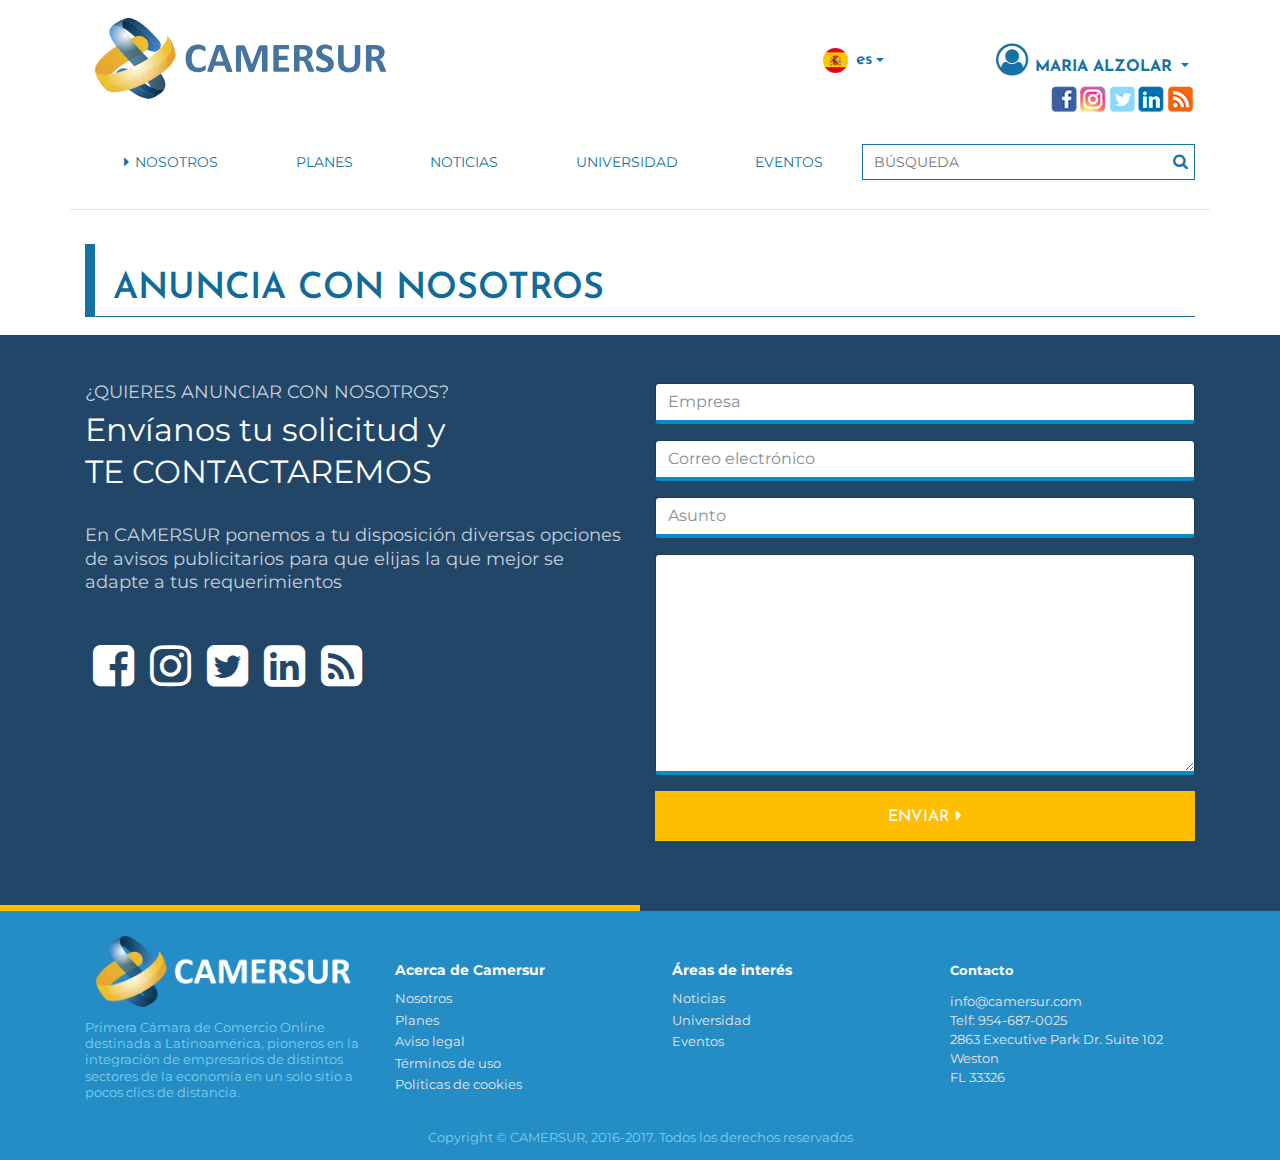
==== commit 04fcecb1: "Agregado Bootstrap 4 beta y botones de afiliacion al banner del home" ====
--- a/public/anunciate.html
+++ b/public/anunciate.html
@@ -6,7 +6,7 @@
   <meta http-equiv="X-UA-Compatible" content="ie=edge"/>
   <meta name="author" content="Jerson Moreno | Cesticom"/>
   <title>CAMERSUR</title>
-  <link rel="stylesheet" href="css/bootstrap.css"/>
+  <link rel="stylesheet" href="css/bootstrap.min.css"/>
   <link rel="stylesheet" href="css/font-awesome.min.css"/>
   <link rel="stylesheet" href="css/owl.carousel.min.css"/>
   <link rel="stylesheet" href="css/app.min.css"/>
--- a/public/css/app.min.css
+++ b/public/css/app.min.css
@@ -1,2 +1,2 @@
-html{-webkit-box-sizing:border-box;box-sizing:border-box;font-size:16px}*,:after,:before{-webkit-box-sizing:inherit;box-sizing:inherit}a,abbr,acronym,address,applet,article,aside,audio,b,big,blockquote,body,canvas,caption,center,cite,code,dd,del,details,dfn,div,dl,dt,em,embed,fieldset,figcaption,figure,footer,form,h1,h2,h3,h4,h5,h6,header,hgroup,html,i,iframe,img,ins,kbd,label,legend,li,mark,menu,nav,object,ol,output,p,pre,q,ruby,s,samp,section,small,span,strike,strong,sub,summary,sup,table,tbody,td,tfoot,th,thead,time,tr,tt,u,ul,var,video{margin:0;padding:0;border:0;font-size:100%;font:inherit;vertical-align:baseline}article,aside,details,figcaption,figure,footer,header,hgroup,menu,nav,section{display:block}body{line-height:1}ol,ul{list-style:none}blockquote,q{quotes:none}blockquote:after,blockquote:before{content:'';content:none}q:after,q:before{content:'';content:none}table{border-collapse:collapse;border-spacing:0}img{max-width:100%}.header__top{color:#1572a2;font-family:"Josefin Sans", sans-serif;padding:0.5rem}.header__logo{width:100%}@media (min-width:768px){.header__logo{width:50%}}@media (min-width:992px){.header__logo{width:65%}}.header__acciones{position:relative;width:100%}@media (min-width:768px){.header__acciones{-webkit-flex-basis:50%;-ms-flex-preferred-size:50%;flex-basis:50%}}@media (min-width:1200px){.header__acciones{-webkit-flex-basis:35%;-ms-flex-preferred-size:35%;flex-basis:35%}}.header__idiomas>*{font-weight:600;margin:0.5rem 0.25rem}.header__idiomas a{color:#1572a2}.header__idiomas .btn-secondary{background:transparent;border:none;color:#1572a2;cursor:pointer}.header__idiomas .btn-secondary span{font-size:1.1rem}.header__registrarse a{color:#1572a2;font-size:1rem;font-weight:600;-webkit-transition:all 0.5s ease;-o-transition:all 0.5s ease;transition:all 0.5s ease}.header__registrarse a:hover{color:#0c425e;text-decoration:none}.header__login{background-color:#ffbf00;margin:0.5rem 0;padding:0.25rem 1rem}.header__login a{color:#fff;font-size:0.9rem;font-weight:600;text-transform:uppercase;margin-right:0.3rem;-webkit-transition:all 0.5s ease;-o-transition:all 0.5s ease;transition:all 0.5s ease}.header__sociales{margin:0;position:relative}@media (min-width:768px){.header__sociales{margin-top:-2rem}}@media (min-width:992px){.header__sociales{margin-top:-2rem}}@media (min-width:1200px){.header__sociales{margin-top:-2.2rem}}.header__sociales a{margin:0 0.1rem}.header__sociales a img{-webkit-transition:all 0.5s;-o-transition:all 0.5s;transition:all 0.5s}.header__sociales a:hover img{-webkit-transform:scale(1.3);-ms-transform:scale(1.3);transform:scale(1.3)}.header__perfil{display:-webkit-box;display:-webkit-flex;display:-ms-flexbox;display:flex;-webkit-box-orient:vertical;-webkit-box-direction:normal;-webkit-flex-direction:column;-ms-flex-direction:column;flex-direction:column;-webkit-box-align:center;-webkit-align-items:center;-ms-flex-align:center;align-items:center;position:relative}.header__perfil .enlace-perfil{color:#1572a2;font-weight:bold;font-size:1rem;margin-right:0.4rem;text-transform:uppercase}.header__perfil .enlace-perfil .fa{font-size:2rem;margin-right:0.4rem}.header__perfil .enlace-perfil:focus,.header__perfil .enlace-perfil:hover{color:#0c425e;text-decoration:none}.header #dropdownProfile .nav-item{border-bottom:1px solid rgba(0, 0, 0, 0.2);display:block;color:#fff;font-family:"Montserrat", sans-serif;font-size:0.9rem;padding:0.5rem 0;text-align:center;text-decoration:none;text-transform:uppercase;-webkit-transition:all 0.5s ease;-o-transition:all 0.5s ease;transition:all 0.5s ease}.header #dropdownProfile .nav-item:hover{color:#062331;text-decoration:none}.header__afiliacion{background-position:top center;background-size:cover;height:470px;color:#fff;font-family:"Josefin Sans", sans-serif;text-transform:uppercase}.header__afiliacion--personaje1{background:url("../images/personajes/background-personaje1.jpg") no-repeat}.header__afiliacion--personaje2{background:url("../images/personajes/background-personaje2.jpg") no-repeat}.header__afiliacion--personaje3{background:url("../images/personajes/background-personaje3.jpg") no-repeat}.header__afiliacion--personaje4{background:url("../images/personajes/background-personaje4.jpg") no-repeat}@media screen and (max-width:767px){.header__afiliacion__img{display:none}}.header__afiliacion__textos{-webkit-align-self:flex-start;-ms-flex-item-align:start;align-self:flex-start;display:-webkit-box;display:-webkit-flex;display:-ms-flexbox;display:flex;-webkit-box-orient:vertical;-webkit-box-direction:normal;-webkit-flex-direction:column;-ms-flex-direction:column;flex-direction:column;height:100%}.header__afiliacion__slogan,.header__afiliacion__titulo{font-size:2rem;font-weight:600;margin-bottom:1rem}.header__afiliacion__slogan span,.header__afiliacion__titulo span{display:block;font-size:1.5rem;margin:0.5rem auto}.header__afiliacion__slogan{color:#E7E7E7}.header__afiliacion__descripcion{font-size:1.2rem;font-weight:600;line-height:1.2;margin-bottom:5rem;text-transform:none}.header__afiliacion__botones{margin:auto 0 5rem}@media (min-width:768px){.header__afiliacion__botones{display:-webkit-box;display:-webkit-flex;display:-ms-flexbox;display:flex}}.header__afiliacion__btn{color:#fff;display:block;font-size:1rem;font-weight:bold;margin:0.5rem;padding:0.75rem 2rem;text-align:center}@media (min-width:768px){.header__afiliacion__btn{display:inline-block;width:50%}}.header__afiliacion__btn--afiliate{background-color:#fff;border:1px solid #fff;color:#1572a2;-webkit-transition:all 0.5s ease;-o-transition:all 0.5s ease;transition:all 0.5s ease}.header__afiliacion__btn--afiliate:hover{background-color:transparent;color:#fff;text-decoration:none}.header__afiliacion__btn--planes{background-color:transparent;border:1px solid #fff;-webkit-transition:all 0.5s ease;-o-transition:all 0.5s ease;transition:all 0.5s ease}.header__afiliacion__btn--planes:hover{background-color:#fff;color:#1572a2;text-decoration:none}.header__menu{padding:1rem 0}@media (min-width:992px){.header__menu{display:block;-webkit-box-ordinal-group:0;-webkit-order:-1;-ms-flex-order:-1;order:-1}}.header__menu .container{border-bottom:1px solid #E7E7E7;position:relative}.header__menu .boton-menu{background:transparent;border:0;color:#116B99;cursor:pointer;font-size:2rem;-webkit-transition:all 0.5s ease;-o-transition:all 0.5s ease;transition:all 0.5s ease}.header__menu .boton-menu:hover{color:#0c4b6b}.header__menu .boton-menu:focus{outline:0}.header__menu nav{-webkit-flex-basis:100%;-ms-flex-preferred-size:100%;flex-basis:100%}@media (min-width:992px){.header__menu nav{-webkit-flex-basis:70%;-ms-flex-preferred-size:70%;flex-basis:70%}}@media (min-width:1200px){.header__menu nav{-webkit-flex-basis:70%;-ms-flex-preferred-size:70%;flex-basis:70%}}@media (min-width:768px){.header__menu form{-webkit-flex-basis:60%;-ms-flex-preferred-size:60%;flex-basis:60%}}@media (min-width:992px){.header__menu form{-webkit-flex-basis:30%;-ms-flex-preferred-size:30%;flex-basis:30%}}@media (min-width:768px){.header__menu .menu{display:-webkit-box;display:-webkit-flex;display:-ms-flexbox;display:flex;-webkit-box-align:center;-webkit-align-items:center;-ms-flex-align:center;align-items:center;-webkit-flex-wrap:wrap;-ms-flex-wrap:wrap;flex-wrap:wrap}}.header__menu .menu li{border-bottom:1px solid rgba(0, 0, 0, 0.2);-webkit-box-flex:1;-webkit-flex:auto;-ms-flex:auto;flex:auto;text-align:center}.header__menu .menu li:last-child{border-bottom:none}@media (min-width:768px){.header__menu .menu li{border:none}}.header__menu .menu li .dropdown-menu:hover a{border-bottom:none}.header__menu .menu .active a:before{content:"\f0da";font-family:FontAwesome;margin-right:0.4rem}.header__menu .menu a{color:#1572a2;font-family:"Montserrat", sans-serif;font-size:0.9rem;text-decoration:none;text-transform:uppercase;-webkit-transition:all 0.5s ease;-o-transition:all 0.5s ease;transition:all 0.5s ease}.header__menu .menu a:hover{color:#062331;text-decoration:none}.header__menu .inputAddOn{border:1px solid #1572a2;display:-webkit-box;display:-webkit-flex;display:-ms-flexbox;display:flex}.header__menu .inputAddOn .inputAddOn-field{border:none;outline:none;-webkit-box-flex:1;-webkit-flex:1;-ms-flex:1;flex:1;display:block;width:100%;padding:0.5rem 0.7rem;color:#1572a2;font-family:"Montserrat", sans-serif;font-size:0.9rem}.header__menu .inputAddOn .inputAddOn-item{background:transparent;border:none;color:#1572a2;cursor:pointer}.redes{margin:1em auto;padding:0 15px}.redes__item{border:1px solid rgba(0, 0, 0, 0.4);-webkit-box-shadow:0 0 0.5em rgba(0, 0, 0, 0.6);box-shadow:0 0 0.5em rgba(0, 0, 0, 0.6);height:460px;width:100%;margin-bottom:1em;overflow:hidden}@media (min-width:992px){.redes__item{margin:0 0.5em;width:calc(33.33% - 0.5rem)}}.footer{background:#248DC6;border-top:6px solid #ffbf00;color:#fff;font-family:"Montserrat", sans-serif;font-size:0.875em;padding:1em;position:relative;text-align:center}.footer:before{content:'';position:absolute;left:50%;right:0;top:-6px;border-top:6px solid #224668}.footer__logo{margin-bottom:1rem}@media (min-width:992px){.footer__logo{-webkit-flex-basis:25%;-ms-flex-preferred-size:25%;flex-basis:25%}}.footer__logo p{color:#7fcded;line-height:1.3;font-size:0.9em;text-align:justify}@media (min-width:992px){.footer__logo p{text-align:left}}.footer__acerca,.footer__categorias,.footer__contacto{-webkit-flex-basis:100%;-ms-flex-preferred-size:100%;flex-basis:100%}@media (min-width:768px){.footer__acerca,.footer__categorias,.footer__contacto{-webkit-flex-basis:calc(33.33% - 0.5rem);-ms-flex-preferred-size:calc(33.33% - 0.5rem);flex-basis:calc(33.33% - 0.5rem);padding:0 1rem 0 2rem;text-align:left}}@media (min-width:992px){.footer__acerca,.footer__categorias,.footer__contacto{margin-top:1.5rem;-webkit-flex-basis:25%;-ms-flex-preferred-size:25%;flex-basis:25%}}.footer__contacto{border:none}.footer__titulo{color:#fff;font-family:"Montserrat", sans-serif;font-size:1em;font-weight:600;margin:1em auto}@media (min-width:768px){.footer__titulo{font-weight:bold}}.footer__menu__item{display:block;margin:0.5em auto}.footer__menu__link{color:#e6e6e6;font-size:0.9em}.footer__menu__link:hover{color:#ffbf00;font-weight:bold;text-decoration:none}.footer__contacto{color:#e6e6e6;font-family:"Montserrat", sans-serif;font-size:0.9em;line-height:1.5;margin-bottom:1rem}.footer__contacto p{margin:0}.footer__copyright{-webkit-flex-basis:100%;-ms-flex-preferred-size:100%;flex-basis:100%;color:#7fcded;font-family:"Montserrat", sans-serif;font-size:0.9em;line-height:1.3;margin-top:1em}@media (min-width:768px){.footer__copyright{text-align:center}}.cms-titulo{color:#116b99;font-family:"Josefin Sans", sans-serif;font-size:1.375em;font-weight:600;margin:0.5em auto;text-transform:uppercase}.cms-titulo--actualidad,.cms-titulo--aliados,.cms-titulo--aprende,.cms-titulo--detalle,.cms-titulo--empresas{border-bottom:1px solid #1572a2;font-size:1.125em;padding:0.75em 0.5em 0.25em 0.5em}@media (min-width:768px){.cms-titulo--actualidad,.cms-titulo--aliados,.cms-titulo--aprende,.cms-titulo--detalle,.cms-titulo--empresas{font-size:1.375em}}@media (min-width:992px){.cms-titulo--actualidad,.cms-titulo--aliados,.cms-titulo--aprende,.cms-titulo--detalle,.cms-titulo--empresas{font-size:2.25em}}.cms-titulo--aprende{border-left:0.3em solid #ffbf00;color:#fff}.cms-titulo--empresas{border-left:0.3em solid #80B100;color:#1572a2}.cms-titulo--actualidad{border-left:0.3em solid #1572a2;color:#116b99}.cms-titulo--aliados{border-left:0.3em solid #ffbf00;color:#116b99}.cms-titulo--detalle{border-left:0.3em solid #80B100;color:#116b99}.linea{border-bottom:1px solid #bbcdda}.cms-subtitulo{color:#a3b6c5;font-family:"Montserrat", sans-serif;font-size:1.125em;font-weight:600;margin:0.5em auto;text-transform:uppercase}.cmsuniversidad-publicidad{margin:1em auto}.cmsuniversidad-publicidad img{max-width:100%;height:auto}.cards{display:-webkit-box;display:-webkit-flex;display:-ms-flexbox;display:flex;-webkit-flex-wrap:wrap;-ms-flex-wrap:wrap;flex-wrap:wrap;-webkit-box-pack:justify;-webkit-justify-content:space-between;-ms-flex-pack:justify;justify-content:space-between}.cards__item{background-color:#fff;border:1px solid #c4c4c4;display:-webkit-box;display:-webkit-flex;display:-ms-flexbox;display:flex;-webkit-box-orient:vertical;-webkit-box-direction:normal;-webkit-flex-direction:column;-ms-flex-direction:column;flex-direction:column;-webkit-box-flex:0;-webkit-flex:0 1 100%;-ms-flex:0 1 100%;flex:0 1 100%;margin-bottom:1em;position:relative}@media (min-width:992px){.cards__item{-webkit-box-flex:0;-webkit-flex:0 1 calc(50% - 1em);-ms-flex:0 1 calc(50% - 1em);flex:0 1 calc(50% - 1em)}}.cards__img{max-width:100%;height:auto;-o-object-fit:cover;object-fit:cover}.cards__detalle{background-color:#fff;width:90%;margin:0 auto;margin-top:-2em;padding:1em}.cards__titulo{color:#116b99;font-family:"Josefin Sans", sans-serif;font-size:1.125em;font-weight:600;margin:1em auto}.cards__descripcion{font-family:"Montserrat", sans-serif;font-size:1em;font-weight:300;line-height:1.5;margin:1em auto}.cards__txt-complementario{color:#1572a2;font-family:"Montserrat", sans-serif;font-size:0.75em;font-weight:600;text-transform:uppercase}.cms-boton{display:inline-block;font-family:"Montserrat", sans-serif;font-size:0.875em;font-weight:600;margin:1em auto;margin-top:auto;padding:1em 3em;text-transform:uppercase}.cms-boton a{color:#fff;position:relative;-webkit-transition:all 0.5s ease;-o-transition:all 0.5s ease;transition:all 0.5s ease}.cms-boton a:before{content:'';border-left:6px solid #fff;border-top:6px solid transparent;border-bottom:6px solid transparent;display:inline-block;position:absolute;top:0;right:0;left:105%;margin-top:0.2em}.cms-boton a:hover{color:#fff;text-decoration:underline}.cms-boton--boton1{background:#ffbf00;-webkit-transition:all 0.5s ease;-o-transition:all 0.5s ease;transition:all 0.5s ease}.cms-boton--boton1:hover{background:#ffcc33;cursor:pointer}.cms-boton--boton2{background:#1572a2;-webkit-transition:all 0.5s ease;-o-transition:all 0.5s ease;transition:all 0.5s ease}.cms-boton--boton2:hover{background:#1882b9;cursor:pointer}.cms-boton--boton3{background:#80B100;margin-top:auto;-webkit-transition:all 0.5s ease;-o-transition:all 0.5s ease;transition:all 0.5s ease}.cms-boton--boton3:hover{background:#92cb00;cursor:pointer}.boton{display:block;font-family:"Montserrat", sans-serif;font-size:1rem;font-weight:bold;margin:0.5rem;padding:0.75rem 2rem;text-align:center;text-transform:uppercase}@media (min-width:768px){.boton{display:inline-block}}.boton--blanco{background-color:#fff;border:1px solid #fff;color:#003353;-webkit-transition:all 0.5s ease;-o-transition:all 0.5s ease;transition:all 0.5s ease}.boton--blanco:hover{background-color:transparent;color:#fff;text-decoration:none}.boton--transparente{background-color:transparent;border:1px solid #fff;color:#fff;-webkit-transition:all 0.5s ease;-o-transition:all 0.5s ease;transition:all 0.5s ease}.boton--transparente:hover{background-color:#fff;color:#1572a2;text-decoration:none}.camersur__item{display:-webkit-box;display:-webkit-flex;display:-ms-flexbox;display:flex;-webkit-box-orient:vertical;-webkit-box-direction:normal;-webkit-flex-direction:column;-ms-flex-direction:column;flex-direction:column;-webkit-box-align:center;-webkit-align-items:center;-ms-flex-align:center;align-items:center;margin:1.5rem auto}@media (min-width:992px){.camersur__item{margin:0;width:calc(32.33% - 0.5rem)}}.camersur__logo{height:30%}.camersur__descripcion{color:#1572a2;font-family:"Josefin Sans", sans-serif;font-size:1.3rem;margin:1rem auto}.camersur__boton{margin:auto auto 0;text-align:center;width:100%}.camersur__boton a{color:#fff;font-family:"Josefin Sans", sans-serif;font-weight:600;display:block;margin:auto;padding:0.75rem 2rem;position:relative;width:70%;-webkit-transition:all 0.5s ease;-o-transition:all 0.5s ease;transition:all 0.5s ease}.camersur__boton--news{border-top:4px solid #008ec9}.camersur__boton--news a{background-color:#008ec9}.camersur__boton--news a:hover{background-color:#006a96;text-decoration:none}.camersur__boton--news a:after{content:"\f0da";font-family:FontAwesome;margin-left:0.4rem}.camersur__boton--universidad{border-top:4px solid #ffbf00}.camersur__boton--universidad a{background-color:#ffbf00}.camersur__boton--universidad a:hover{background-color:#cc9900;text-decoration:none}.camersur__boton--universidad a:after{content:"\f0da";font-family:FontAwesome;margin-left:0.4rem}.camersur__boton--eventos{border-top:4px solid #80B100}.camersur__boton--eventos a{background-color:#80B100}.camersur__boton--eventos a:hover{background-color:#5b7e00;text-decoration:none}.camersur__boton--eventos a:after{content:"\f0da";font-family:FontAwesome;margin-left:0.4rem}.oportunidades{background:#E7E7E7;border-top:6px solid yellow;-webkit-flex-wrap:wrap;-ms-flex-wrap:wrap;flex-wrap:wrap}.oportunidades__titulo{-webkit-box-flex:1;-webkit-flex:1 1 100%;-ms-flex:1 1 100%;flex:1 1 100%;background:#008ec9;padding:10px;color:#FFF;font-family:"Josefin Sans", sans-serif;text-align:center;text-transform:uppercase}.oportunidades__item{display:-webkit-box;display:-webkit-flex;display:-ms-flexbox;display:flex;-webkit-box-orient:vertical;-webkit-box-direction:normal;-webkit-flex-direction:column;-ms-flex-direction:column;flex-direction:column;-webkit-box-align:center;-webkit-align-items:center;-ms-flex-align:center;align-items:center;margin:1rem auto;-webkit-box-flex:1;-webkit-flex:1 1 100%;-ms-flex:1 1 100%;flex:1 1 100%}@media (min-width:768px){.oportunidades__item{margin:1rem;-webkit-box-flex:1;-webkit-flex:1 1 calc(50% - 0.5rem);-ms-flex:1 1 calc(50% - 0.5rem);flex:1 1 calc(50% - 0.5rem)}}@media (min-width:992px){.oportunidades__item{width:calc(25% - 0.5rem)}}.oportunidades__img{border-radius:5px}.oportunidades__descripcion{color:#1572a2;font-family:"Montserrat", sans-serif;font-size:0.8rem;margin-top:0.2em;text-align:center}@media (min-width:1200px){.oportunidades__descripcion{font-size:1rem}}.acerca{background-color:#004469}@media (min-width:768px){.acerca__opciones{display:-webkit-box;display:-webkit-flex;display:-ms-flexbox;display:flex;-webkit-flex-wrap:wrap;-ms-flex-wrap:wrap;flex-wrap:wrap}}.acerca__boton{background-color:#008ec9;color:#fff;display:-webkit-box;display:-webkit-flex;display:-ms-flexbox;display:flex;-webkit-box-pack:center;-webkit-justify-content:center;-ms-flex-pack:center;justify-content:center;-webkit-box-align:center;-webkit-align-items:center;-ms-flex-align:center;align-items:center;font-family:"Montserrat", sans-serif;font-size:0.875em;font-weight:600;margin:1rem auto;padding:1rem 2rem;text-transform:capitalize;-webkit-transition:all 0.5s ease;-o-transition:all 0.5s ease;transition:all 0.5s ease}.acerca__boton i{margin-right:0.5rem}.acerca__boton:hover{color:lightskyblue;text-decoration:none}@media (min-width:768px){.acerca__boton{width:calc(50% - 0.5rem)}}@media (min-width:1200px){.acerca__boton{width:calc(25% - 0.5rem)}}.acerca__video{text-align:center}@media (min-width:768px){.acerca__video video{width:100%}}@media (min-width:992px){.acerca__video video{width:75%}}@media (min-width:1200px){.acerca__video video{width:50%}}.promocionales{display:-webkit-box;display:-webkit-flex;display:-ms-flexbox;display:flex;-webkit-box-orient:vertical;-webkit-box-direction:normal;-webkit-flex-direction:column;-ms-flex-direction:column;flex-direction:column;text-align:center}@media (min-width:992px){.promocionales{-webkit-box-orient:horizontal;-webkit-box-direction:normal;-webkit-flex-direction:row;-ms-flex-direction:row;flex-direction:row;-webkit-box-pack:justify;-webkit-justify-content:space-between;-ms-flex-pack:justify;justify-content:space-between}}.promocionales__videos{display:-webkit-box;display:-webkit-flex;display:-ms-flexbox;display:flex;-webkit-box-orient:vertical;-webkit-box-direction:normal;-webkit-flex-direction:column;-ms-flex-direction:column;flex-direction:column;padding:1rem 0}@media (min-width:992px){.promocionales__videos{-webkit-box-orient:horizontal;-webkit-box-direction:normal;-webkit-flex-direction:row;-ms-flex-direction:row;flex-direction:row;-webkit-flex-wrap:wrap;-ms-flex-wrap:wrap;flex-wrap:wrap}}.promocionales__video{-webkit-flex-basis:100%;-ms-flex-preferred-size:100%;flex-basis:100%;margin:1rem 0}@media (min-width:992px){.promocionales__video{margin:0 1rem;-webkit-flex-basis:calc(47% - 0.5rem);-ms-flex-preferred-size:calc(47% - 0.5rem);flex-basis:calc(47% - 0.5rem)}}.promocionales__descripcion{color:#759ab3;font-family:"Montserrat", sans-serif;font-size:1rem;line-height:1.3;margin:1rem auto;text-align:left}.promocionales__boton{margin:1rem auto}.empresas__descripcion{color:#759ab3;font-family:"Montserrat", sans-serif;font-size:1rem;line-height:1.3;text-align:left;text-transform:uppercase}.empresas__grid{margin:1rem auto}.empresas__item{background-color:#E7E7E7;width:calc(99% - 1rem);-webkit-box-pack:center;-webkit-justify-content:center;-ms-flex-pack:center;justify-content:center;-webkit-box-align:center;-webkit-align-items:center;-ms-flex-align:center;align-items:center;-webkit-box-orient:vertical;-webkit-box-direction:normal;-webkit-flex-direction:column;-ms-flex-direction:column;flex-direction:column;margin-bottom:1rem;padding:1rem;text-align:center}.empresas__item:last-child{background-color:#008ec9}.empresas__item:last-child i{color:#fff;font-size:5rem}.empresas__item:last-child span{color:#fff;display:block;font-size:1.25rem;font-weight:600;text-align:center;text-transform:uppercase}@media (min-width:768px){.empresas__item{width:calc(50% - 0.5rem)}}@media (min-width:992px){.empresas__item{width:calc(20% - 0.5rem)}}.empresas__item img{width:50%}.empresas__item a{color:#1572a2;display:block;margin-top:1rem;font-family:"Montserrat", sans-serif;font-weight:600;text-align:center;text-transform:uppercase;-webkit-transition:all 0.5s ease;-o-transition:all 0.5s ease;transition:all 0.5s ease}.empresas__item a:hover{color:#80B100;text-decoration:none}@media (min-width:992px){.empresas__item a{font-size:0.8rem}}@media (min-width:1200px){.empresas__item a{font-size:0.9rem}}.proveedores__conecta{display:-webkit-box;display:-webkit-flex;display:-ms-flexbox;display:flex;-webkit-box-orient:vertical;-webkit-box-direction:normal;-webkit-flex-direction:column;-ms-flex-direction:column;flex-direction:column;-webkit-box-align:center;-webkit-align-items:center;-ms-flex-align:center;align-items:center;font-family:"Josefin Sans", sans-serif;text-transform:uppercase}.proveedores__conecta h1{color:#116b99;font-size:1.375em;font-weight:600}@media (min-width:768px){.proveedores__conecta h1{font-size:2.0625em}}.proveedores__conecta p{color:#759ab3;line-height:1.2;font-weight:600;font-size:1.125em;width:100%}@media (min-width:992px){.proveedores__conecta p{width:65%}}.proveedores__anunciantes img{margin:1rem auto}.owl-nav{display:-webkit-box;display:-webkit-flex;display:-ms-flexbox;display:flex;-webkit-box-pack:center;-webkit-justify-content:center;-ms-flex-pack:center;justify-content:center;margin:0.5rem 0}.owl-nav .owl-next,.owl-nav .owl-prev{color:#008ec9;font-size:3rem;margin:0 0.5rem;-webkit-transition:all 0.5s ease;-o-transition:all 0.5s ease;transition:all 0.5s ease}.owl-nav .owl-next:hover,.owl-nav .owl-prev:hover{color:#ffbf00}.acceso{height:100vh}.acceso--login{background:url("../images/bg-camersur-ingreso.jpg") no-repeat center;background-size:cover}.acceso--registro{background:url("../images/bg-camersur-registro.jpg") no-repeat center;background-size:cover}.acceso__contenedor{font-family:"Montserrat", sans-serif;text-align:center;width:100%}@media (min-width:992px){.acceso__contenedor{width:50%}}.acceso__contenedor h3{color:#ced9e2;font-size:1.125em;text-transform:uppercase}.acceso__contenedor h2{color:#f4f6f9;font-size:2em}.acceso__contenedor h2 span{display:block;text-transform:uppercase}.acceso__contenedor a,.acceso__contenedor p{color:#ced9e2;font-size:1em}.acceso__form{width:80%;margin:auto}@media (min-width:992px){.acceso__form{width:70%}}.acceso__input{background:#ebf1f5;border:#fff;border-bottom:4px solid #80B100;color:#61829f;display:block;margin:1rem auto;padding:0.75rem;width:100%;font-size:1rem;line-height:1.25;background-image:none;background-clip:padding-box;border-radius:0.25rem}.acceso__input--registro{border-bottom:4px solid #ffbf00}.acceso__btn{background-color:#ffbf00;border:none;color:#fff;cursor:pointer;padding:0.75rem 2rem;width:100%;position:relative;-webkit-transition:all 0.5s ease;-o-transition:all 0.5s ease;transition:all 0.5s ease}.acceso__btn:hover{background-color:#80B100}.acceso__btn--registro{background-color:#80B100}.acceso__btn--registro:hover{background-color:#ffbf00}.conocenos{background:url("../images/bg-nosotros.jpg") no-repeat top center;background-size:cover}.conocenos__titulo{color:#f5f6f8;font-family:"Josefin Sans", sans-serif;font-size:2.125em;font-weight:bold;text-align:center}.conocenos__titulo--conocenos{font-size:1.625em}.conocenos__subtitulo{color:#cbdbda;font-family:"Montserrat", sans-serif;font-size:1.75em;text-align:center}.conocenos__descripcion{color:#cbdbda;font-family:"Montserrat", sans-serif;font-size:1em;text-align:center;text-transform:uppercase}.conocenos video{width:100%;height:auto}@media (min-width:992px){.conocenos video{width:60%}}.conocenos__botones{display:-webkit-box;display:-webkit-flex;display:-ms-flexbox;display:flex;-webkit-box-orient:vertical;-webkit-box-direction:normal;-webkit-flex-direction:column;-ms-flex-direction:column;flex-direction:column;-webkit-box-pack:center;-webkit-justify-content:center;-ms-flex-pack:center;justify-content:center;-webkit-box-align:center;-webkit-align-items:center;-ms-flex-align:center;align-items:center}@media (min-width:768px){.conocenos__botones{-webkit-box-orient:horizontal;-webkit-box-direction:normal;-webkit-flex-direction:row;-ms-flex-direction:row;flex-direction:row}}.mision__mision,.mision__objetivos,.mision__vision{color:#7195ab;font-family:"Montserrat", sans-serif;font-size:1em;line-height:1.5}.mision__objetivos ul li{margin-bottom:1rem}.mision__objetivos ul li:before{content:"\f0da";color:#ffbf00;font-family:FontAwesome;font-size:1.3rem;height:100%;margin-right:0.5rem}.mision__objetivos ul li::last-child{margin-bottom:0}.nuestros-servicios{background-color:#1572a2;color:#c6d5da;font-family:"Montserrat", sans-serif;font-size:1em;line-height:1.5}.nuestros-servicios ul li:before{content:"\f0da";color:#fff;font-family:FontAwesome;font-size:1.3rem;height:100%;margin-right:0.5rem}.probado__titulo{color:#1572a2;font-family:"Josefin Sans", sans-serif;font-size:2.25em;font-weight:600;text-align:center;text-transform:uppercase}@media (min-width:768px){.probado__titulo{font-size:3.125em}}.probado__descripcion{color:#7195ab;font-family:"Montserrat", sans-serif;font-size:1rem;line-height:1.3;text-align:center;text-transform:uppercase}@media (min-width:768px){.probado__descripcion{width:60%}}.probado__afiliados{display:-webkit-box;display:-webkit-flex;display:-ms-flexbox;display:flex;-webkit-box-orient:vertical;-webkit-box-direction:normal;-webkit-flex-direction:column;-ms-flex-direction:column;flex-direction:column;-webkit-box-align:center;-webkit-align-items:center;-ms-flex-align:center;align-items:center}@media (min-width:768px){.probado__afiliados{-webkit-box-orient:horizontal;-webkit-box-direction:normal;-webkit-flex-direction:row;-ms-flex-direction:row;flex-direction:row;-webkit-box-align:end;-webkit-align-items:flex-end;-ms-flex-align:end;align-items:flex-end}}.probado__afiliados article{margin:0.5rem auto}@media (min-width:768px){.probado__afiliados article{margin:0 0.5rem}}.planes__titulo{display:-webkit-box;display:-webkit-flex;display:-ms-flexbox;display:flex;-webkit-box-orient:vertical;-webkit-box-direction:normal;-webkit-flex-direction:column;-ms-flex-direction:column;flex-direction:column;-webkit-box-align:center;-webkit-align-items:center;-ms-flex-align:center;align-items:center}@media (min-width:992px){.planes__titulo{-webkit-box-orient:horizontal;-webkit-box-direction:normal;-webkit-flex-direction:row;-ms-flex-direction:row;flex-direction:row;-webkit-box-pack:justify;-webkit-justify-content:space-between;-ms-flex-pack:justify;justify-content:space-between}.planes__titulo .cms-titulo{font-size:2rem;margin-left:0}.planes__titulo img{margin-bottom:-1.5rem}}@media (min-width:1200px){.planes__titulo .cms-titulo{font-size:2.25em}}.planes__listado{margin:1rem auto}@media (min-width:768px){.planes__listado{display:-webkit-box;display:-webkit-flex;display:-ms-flexbox;display:flex;-webkit-flex-wrap:wrap;-ms-flex-wrap:wrap;flex-wrap:wrap;-webkit-box-pack:justify;-webkit-justify-content:space-between;-ms-flex-pack:justify;justify-content:space-between}}.planes__item{display:-webkit-box;display:-webkit-flex;display:-ms-flexbox;display:flex;-webkit-box-orient:vertical;-webkit-box-direction:normal;-webkit-flex-direction:column;-ms-flex-direction:column;flex-direction:column;margin-bottom:1rem}@media (min-width:768px){.planes__item{width:calc(50% - 0.5rem)}}@media (min-width:992px){.planes__item{width:calc(25% - 0.5rem)}}.planes__item--diamond{border:2px solid #B9F2FF}.planes__item--gold{border:2px solid #FFD700}.planes__item--platinum{border:2px solid #E5E4E2}.planes__item--silver{border:2px solid #C0C0C0}.planes__item--plan{width:100%}@media (min-width:768px){.planes__item--plan{width:60%}}@media (min-width:992px){.planes__item--plan{width:50%}}@media (min-width:1200px){.planes__item--plan{width:40%}}.planes__header{font-family:"Josefin Sans", sans-serif;font-size:2em;font-weight:600;margin-bottom:1rem;text-align:center;padding:0.5rem 0}@media (min-width:992px){.planes__header{font-size:1.5em}}.planes__header--diamond{background-color:#B9F2FF;color:#00abd3}.planes__header--gold{background-color:#FFD700;color:#1a1600}.planes__header--platinum{background-color:#E5E4E2;color:#77736b}.planes__header--silver{background-color:#C0C0C0;color:#4d4d4d}.planes__header .fa{font-size:2em;margin-bottom:1rem}.planes__opciones{color:#7195ab;font-family:"Montserrat", sans-serif;padding:1rem}.planes__opciones li{margin-bottom:1rem}.planes__boton{background-color:#80B100;border:0;color:#fff;cursor:pointer;font-family:"Montserrat", sans-serif;font-size:1.5rem;font-weight:bold;margin-top:auto;padding:1rem 3rem;text-align:center;-webkit-transition:all 0.5s ease;-o-transition:all 0.5s ease;transition:all 0.5s ease}.planes__boton--diamond:hover{background-color:#B9F2FF;text-decoration:none}.planes__boton--gold:hover{background-color:#FFD700;text-decoration:none}.planes__boton--platinum:hover{background-color:#E5E4E2;text-decoration:none}.planes__boton--silver:hover{background-color:#C0C0C0;text-decoration:none}.planes__boton:after{content:"\f0da";font-family:FontAwesome;font-size:1rem;margin-left:0.3rem}.planes__acciones,.planes__precios{display:-webkit-box;display:-webkit-flex;display:-ms-flexbox;display:flex;-webkit-box-orient:vertical;-webkit-box-direction:normal;-webkit-flex-direction:column;-ms-flex-direction:column;flex-direction:column;-webkit-box-pack:justify;-webkit-justify-content:space-between;-ms-flex-pack:justify;justify-content:space-between;padding:0.5rem}@media (min-width:768px){.planes__acciones,.planes__precios{-webkit-box-orient:horizontal;-webkit-box-direction:normal;-webkit-flex-direction:row;-ms-flex-direction:row;flex-direction:row;padding:1rem}}.planes__acciones .tipo,.planes__precios .tipo{margin-bottom:1rem}.planes__acciones .btn-precio,.planes__acciones .duracion,.planes__acciones .precio,.planes__precios .btn-precio,.planes__precios .duracion,.planes__precios .precio{color:#1572a2;display:block;font-family:"Montserrat", sans-serif;font-weight:600;text-align:center}.planes__acciones .precio,.planes__precios .precio{font-size:2.25em}.planes__acciones .duracion,.planes__precios .duracion{font-size:0.8125em}.planes__acciones .btn-precio,.planes__precios .btn-precio{background-color:#008ec9;border-radius:8px;color:#fff;display:block;font-size:0.75em;margin:1rem 0.3rem 0;padding:1rem 0.5rem;-webkit-transition:all 0.5s ease;-o-transition:all 0.5s ease;transition:all 0.5s ease;text-transform:uppercase}.planes__acciones .btn-precio:hover,.planes__precios .btn-precio:hover{background-color:#1572a2;text-decoration:none}.planes__acciones{margin:auto;text-align:center}.planes__accede{color:#7195ab;font-family:"Montserrat", sans-serif;font-size:1.375em;font-weight:300;line-height:1.3;padding:0.5rem;text-align:center}.planes__accede--tradicional{font-size:1em}.planes__boton-correo{background:transparent;border:1px solid #1572a2;color:#1572a2;font-family:"Montserrat", sans-serif;padding:1rem;text-align:center;width:80%;margin:auto;-webkit-transition:all 0.5s ease;-o-transition:all 0.5s ease;transition:all 0.5s ease}.planes__boton-correo:after{content:"\f0da";font-family:FontAwesome;margin-left:0.4rem}.planes__boton-correo:hover{background-color:#80B100;border:1px solid #496500;color:#fff;text-decoration:none}.planes__form{padding:1rem;width:100%}.planes__form .form-control{color:#1572a2;font-family:"Montserrat", sans-serif;font-size:1em;margin:0.5rem auto}.planes__opciones-acceso a{color:#1572a2;display:block;margin:0.5rem auto;font-family:"Montserrat", sans-serif;font-size:0.875em;text-align:center}.resultados__cantidad{color:#a7a7a7;font-family:"Montserrat", sans-serif;font-size:0.75rem;margin-bottom:0.25rem;-webkit-flex-basis:100%;-ms-flex-preferred-size:100%;flex-basis:100%;-webkit-box-ordinal-group:0;-webkit-order:-1;-ms-flex-order:-1;order:-1}.resultados__item{border:1px solid #eaeded;display:-webkit-box;display:-webkit-flex;display:-ms-flexbox;display:flex;-webkit-box-orient:vertical;-webkit-box-direction:normal;-webkit-flex-direction:column;-ms-flex-direction:column;flex-direction:column;-webkit-box-align:center;-webkit-align-items:center;-ms-flex-align:center;align-items:center;margin-bottom:0.5rem}@media (min-width:768px){.resultados__item{-webkit-box-orient:horizontal;-webkit-box-direction:normal;-webkit-flex-direction:row;-ms-flex-direction:row;flex-direction:row}}.resultados__item div.resultados__texto:nth-child(odd){background-color:#f9f9f9}.resultados__item div.resultados__texto:nth-child(2n){background-color:#f3f3f3}.resultados__texto{display:-webkit-box;display:-webkit-flex;display:-ms-flexbox;display:flex;-webkit-box-orient:vertical;-webkit-box-direction:normal;-webkit-flex-direction:column;-ms-flex-direction:column;flex-direction:column;-webkit-box-pack:center;-webkit-justify-content:center;-ms-flex-pack:center;justify-content:center;font-family:"Montserrat", sans-serif;padding:1.5rem 1rem}@media (min-width:768px){.resultados__texto{width:70%}}@media (min-width:992px){.resultados__texto{width:80%}}.resultados__texto a{color:#1572a2;text-decoration:none;-webkit-transition:all 0.5s ease;-o-transition:all 0.5s ease;transition:all 0.5s ease}.resultados__texto a:hover{color:#0c425e}.resultados__texto .fa{font-size:1.2rem}.resultados__texto span{margin-left:0.5rem}.resultados__accion{padding:1rem 1.5rem;text-align:center}@media (min-width:768px){.resultados__accion{width:30%}}@media (min-width:992px){.resultados__accion{width:20%}}.resultados__boton{font-family:"Montserrat", sans-serif;font-size:0.8125em;color:#fff;background-color:#008ec9;display:block;padding:1rem 3rem;-webkit-transition:all 0.5s ease;-o-transition:all 0.5s ease;transition:all 0.5s ease}.resultados__boton:hover{background-color:#80B100;color:#fff;text-decoration:none}.resultados__boton:after{content:"\f0da";font-family:FontAwesome;margin-left:0.4rem}@media (min-width:768px){.resultados__boton{padding:1rem 2rem}}@media (min-width:992px){.resultados__boton{padding:1rem 1.5rem}}@media (min-width:1200px){.resultados__boton{padding:1rem 2rem}}.resultados__titulo{font-size:1.2rem;margin-bottom:0.5rem}.resultados__descripcion{color:#748a9a;font-family:"Montserrat", sans-serif;font-size:0.875em;line-height:1.3}.resultados .cmsuniversidad-boton.cmsuniversidad-boton--boton1{margin-top:0}.anunciate{background-color:#224668;color:#fff;font-family:"Montserrat", sans-serif}.anunciate__subtitulo{color:#c8d1d9;font-size:1.125em}.anunciate__subtitulo--dudas{color:#fff;font-size:2em;line-height:1.3;margin:0.5rem auto 2rem}.anunciate__subtitulo--dudas span{text-transform:uppercase}.anunciate__descripcion{color:#c8d1d9;font-size:1.125em;line-height:1.3}.anunciate__redes{margin-bottom:2rem;font-size:3rem}.anunciate__redes a{color:#fff;margin:0 0.5rem;-webkit-transition:all 0.5s ease;-o-transition:all 0.5s ease;transition:all 0.5s ease}.anunciate__redes a:hover{color:#ffbf00}.anunciate .form-control{border-bottom:4px solid #008ec9}.anunciate button[type=submit]{background-color:#ffbf00;border:none;color:white;cursor:pointer;font-family:"Josefin Sans", sans-serif;padding:1rem 3rem;text-transform:uppercase;-webkit-transition:all 0.5s ease;-o-transition:all 0.5s ease;transition:all 0.5s ease}.anunciate button[type=submit]:after{content:"\f0da";font-family:FontAwesome;margin-left:0.4rem}.anunciate button[type=submit]:hover{background-color:#80B100}
+html{-webkit-box-sizing:border-box;box-sizing:border-box;font-size:16px}*,:after,:before{-webkit-box-sizing:inherit;box-sizing:inherit}a,abbr,acronym,address,applet,article,aside,audio,b,big,blockquote,body,canvas,caption,center,cite,code,dd,del,details,dfn,div,dl,dt,em,embed,fieldset,figcaption,figure,footer,form,h1,h2,h3,h4,h5,h6,header,hgroup,html,i,iframe,img,ins,kbd,label,legend,li,mark,menu,nav,object,ol,output,p,pre,q,ruby,s,samp,section,small,span,strike,strong,sub,summary,sup,table,tbody,td,tfoot,th,thead,time,tr,tt,u,ul,var,video{margin:0;padding:0;border:0;font-size:100%;font:inherit;vertical-align:baseline}article,aside,details,figcaption,figure,footer,header,hgroup,menu,nav,section{display:block}body{line-height:1}ol,ul{list-style:none}blockquote,q{quotes:none}blockquote:after,blockquote:before{content:'';content:none}q:after,q:before{content:'';content:none}table{border-collapse:collapse;border-spacing:0}img{max-width:100%}.header__top{color:#1572a2;font-family:"Josefin Sans", sans-serif;padding:0.5rem}.header__logo{width:100%}@media (min-width:768px){.header__logo{width:50%}}@media (min-width:992px){.header__logo{width:65%}}.header__acciones{position:relative;width:100%}@media (min-width:768px){.header__acciones{-webkit-flex-basis:50%;-ms-flex-preferred-size:50%;flex-basis:50%}}@media (min-width:1200px){.header__acciones{-webkit-flex-basis:35%;-ms-flex-preferred-size:35%;flex-basis:35%}}.header__idiomas>*{font-weight:600;margin:0.5rem 0.25rem}.header__idiomas a{color:#1572a2}.header__idiomas .btn-secondary{background-color:transparent;border:none;color:#1572a2;cursor:pointer}.header__idiomas .btn-secondary span{font-size:1.1rem}.header__idiomas .btn-secondary:focus{background-color:transparent}.header__registrarse a{color:#1572a2;font-size:1rem;font-weight:600;-webkit-transition:all 0.5s ease;-o-transition:all 0.5s ease;transition:all 0.5s ease}.header__registrarse a:hover{color:#0c425e;text-decoration:none}.header__login{background-color:#ffbf00;margin:0.5rem 0;padding:0.25rem 1rem}.header__login a{color:#fff;font-size:0.9rem;font-weight:600;text-transform:uppercase;margin-right:0.3rem;-webkit-transition:all 0.5s ease;-o-transition:all 0.5s ease;transition:all 0.5s ease}.header__sociales{margin:0;position:relative}@media (min-width:768px){.header__sociales{margin-top:-2rem}}@media (min-width:992px){.header__sociales{margin-top:-2rem}}@media (min-width:1200px){.header__sociales{margin-top:-2.2rem}}.header__sociales a{margin:0 0.1rem}.header__sociales a img{-webkit-transition:all 0.5s;-o-transition:all 0.5s;transition:all 0.5s}.header__sociales a:hover img{-webkit-transform:scale(1.3);-ms-transform:scale(1.3);transform:scale(1.3)}.header__perfil{display:-webkit-box;display:-webkit-flex;display:-ms-flexbox;display:flex;-webkit-box-orient:vertical;-webkit-box-direction:normal;-webkit-flex-direction:column;-ms-flex-direction:column;flex-direction:column;-webkit-box-align:center;-webkit-align-items:center;-ms-flex-align:center;align-items:center;position:relative}.header__perfil .enlace-perfil{color:#1572a2;font-weight:bold;font-size:1rem;margin-right:0.4rem;text-transform:uppercase}.header__perfil .enlace-perfil .fa{font-size:2rem;margin-right:0.4rem}.header__perfil .enlace-perfil:focus,.header__perfil .enlace-perfil:hover{color:#0c425e;text-decoration:none}.header #dropdownProfile .nav-item{border-bottom:1px solid rgba(0, 0, 0, 0.2);display:block;color:#fff;font-family:"Montserrat", sans-serif;font-size:0.9rem;padding:0.5rem 0;text-align:center;text-decoration:none;text-transform:uppercase;-webkit-transition:all 0.5s ease;-o-transition:all 0.5s ease;transition:all 0.5s ease}.header #dropdownProfile .nav-item:hover{color:#062331;text-decoration:none}.header__afiliacion{background-position:top center;background-size:cover;min-height:470px;color:#fff;font-family:"Josefin Sans", sans-serif;text-transform:uppercase}.header__afiliacion .container{display:-webkit-box;display:-webkit-flex;display:-ms-flexbox;display:flex;-webkit-box-orient:vertical;-webkit-box-direction:normal;-webkit-flex-direction:column;-ms-flex-direction:column;flex-direction:column}@media (min-width:768px){.header__afiliacion .container{-webkit-box-pack:justify;-webkit-justify-content:space-between;-ms-flex-pack:justify;justify-content:space-between;-webkit-box-orient:horizontal;-webkit-box-direction:normal;-webkit-flex-direction:row;-ms-flex-direction:row;flex-direction:row}}.header__afiliacion--personaje1{background:url("../images/personajes/background-personaje1.jpg") no-repeat}.header__afiliacion--personaje2{background:url("../images/personajes/background-personaje2.jpg") no-repeat}.header__afiliacion--personaje3{background:url("../images/personajes/background-personaje3.jpg") no-repeat}.header__afiliacion--personaje4{background:url("../images/personajes/background-personaje4.jpg") no-repeat}@media screen and (max-width:767px){.header__afiliacion__img{display:none}}.header__afiliacion__textos{-webkit-align-self:flex-start;-ms-flex-item-align:start;align-self:flex-start;display:-webkit-box;display:-webkit-flex;display:-ms-flexbox;display:flex;-webkit-box-orient:vertical;-webkit-box-direction:normal;-webkit-flex-direction:column;-ms-flex-direction:column;flex-direction:column;height:100%}@media (min-width:992px){.header__afiliacion__textos{-webkit-flex-basis:50%;-ms-flex-preferred-size:50%;flex-basis:50%}}.header__afiliacion__slogan,.header__afiliacion__titulo{font-size:2rem;font-weight:600;margin-bottom:1rem}.header__afiliacion__slogan span,.header__afiliacion__titulo span{display:block;font-size:1.5rem;margin:0.5rem auto}.header__afiliacion__slogan{color:#E7E7E7}.header__afiliacion__descripcion{font-size:1.2rem;font-weight:600;line-height:1.2;margin-bottom:5rem;text-transform:none}.header__afiliacion__acciones a{margin:0 0.1rem}.header__afiliacion__acciones a img{-webkit-transition:all 0.5s;-o-transition:all 0.5s;transition:all 0.5s}.header__afiliacion__acciones a:hover img{-webkit-transform:scale(1.2);-ms-transform:scale(1.2);transform:scale(1.2)}.header__afiliacion__botones{margin-top:5rem}@media (min-width:768px){.header__afiliacion__botones{display:-webkit-box;display:-webkit-flex;display:-ms-flexbox;display:flex}}.header__afiliacion__btn{color:#fff;display:block;font-size:1rem;font-weight:bold;margin:0.5rem;padding:0.75rem 1.5rem;text-align:center}@media (min-width:768px){.header__afiliacion__btn{display:inline-block;width:50%}}.header__afiliacion__btn--afiliate{background-color:#fff;border:1px solid #fff;color:#1572a2;-webkit-transition:all 0.5s ease;-o-transition:all 0.5s ease;transition:all 0.5s ease}.header__afiliacion__btn--afiliate:hover{background-color:transparent;color:#fff;text-decoration:none}.header__afiliacion__btn--planes{background-color:transparent;border:1px solid #fff;-webkit-transition:all 0.5s ease;-o-transition:all 0.5s ease;transition:all 0.5s ease}.header__afiliacion__btn--planes:hover{background-color:#fff;color:#1572a2;text-decoration:none}.header__menu{padding:1rem 0}@media (min-width:992px){.header__menu{display:block;-webkit-box-ordinal-group:0;-webkit-order:-1;-ms-flex-order:-1;order:-1}}.header__menu .container{border-bottom:1px solid #E7E7E7;position:relative}.header__menu .boton-menu{background:transparent;border:0;color:#116B99;cursor:pointer;font-size:2rem;-webkit-transition:all 0.5s ease;-o-transition:all 0.5s ease;transition:all 0.5s ease}.header__menu .boton-menu:hover{color:#0c4b6b}.header__menu .boton-menu:focus{outline:0}.header__menu nav{-webkit-flex-basis:100%;-ms-flex-preferred-size:100%;flex-basis:100%}@media (min-width:992px){.header__menu nav{-webkit-flex-basis:70%;-ms-flex-preferred-size:70%;flex-basis:70%}}@media (min-width:1200px){.header__menu nav{-webkit-flex-basis:70%;-ms-flex-preferred-size:70%;flex-basis:70%}}@media (min-width:768px){.header__menu form{-webkit-flex-basis:60%;-ms-flex-preferred-size:60%;flex-basis:60%}}@media (min-width:992px){.header__menu form{-webkit-flex-basis:30%;-ms-flex-preferred-size:30%;flex-basis:30%}}@media (min-width:768px){.header__menu .menu{display:-webkit-box;display:-webkit-flex;display:-ms-flexbox;display:flex;-webkit-box-align:center;-webkit-align-items:center;-ms-flex-align:center;align-items:center;-webkit-flex-wrap:wrap;-ms-flex-wrap:wrap;flex-wrap:wrap}}.header__menu .menu li{border-bottom:1px solid rgba(0, 0, 0, 0.2);-webkit-box-flex:1;-webkit-flex:auto;-ms-flex:auto;flex:auto;text-align:center}.header__menu .menu li:last-child{border-bottom:none}@media (min-width:768px){.header__menu .menu li{border:none}}.header__menu .menu li .dropdown-menu:hover a{border-bottom:none}.header__menu .menu .active a:before{content:"\f0da";font-family:FontAwesome;margin-right:0.4rem}.header__menu .menu a{color:#1572a2;font-family:"Montserrat", sans-serif;font-size:0.9rem;text-decoration:none;text-transform:uppercase;-webkit-transition:all 0.5s ease;-o-transition:all 0.5s ease;transition:all 0.5s ease}.header__menu .menu a:hover{color:#062331;text-decoration:none}.header__menu .inputAddOn{border:1px solid #1572a2;display:-webkit-box;display:-webkit-flex;display:-ms-flexbox;display:flex}.header__menu .inputAddOn .inputAddOn-field{border:none;outline:none;-webkit-box-flex:1;-webkit-flex:1;-ms-flex:1;flex:1;display:block;width:100%;padding:0.5rem 0.7rem;color:#1572a2;font-family:"Montserrat", sans-serif;font-size:0.9rem}.header__menu .inputAddOn .inputAddOn-item{background:transparent;border:none;color:#1572a2;cursor:pointer}.redes{margin:1em auto;padding:0 15px}.redes__item{border:1px solid rgba(0, 0, 0, 0.4);-webkit-box-shadow:0 0 0.5em rgba(0, 0, 0, 0.6);box-shadow:0 0 0.5em rgba(0, 0, 0, 0.6);height:460px;width:100%;margin-bottom:1em;overflow:hidden}@media (min-width:992px){.redes__item{margin:0 0.5em;width:calc(33.33% - 0.5rem)}}.footer{background:#248DC6;border-top:6px solid #ffbf00;color:#fff;font-family:"Montserrat", sans-serif;font-size:0.875em;padding:1em;position:relative;text-align:center}.footer:before{content:'';position:absolute;left:50%;right:0;top:-6px;border-top:6px solid #224668}.footer__logo{margin-bottom:1rem}@media (min-width:992px){.footer__logo{-webkit-flex-basis:25%;-ms-flex-preferred-size:25%;flex-basis:25%}}.footer__logo p{color:#7fcded;line-height:1.3;font-size:0.9em;text-align:justify}@media (min-width:992px){.footer__logo p{text-align:left}}.footer__acerca,.footer__categorias,.footer__contacto{-webkit-flex-basis:100%;-ms-flex-preferred-size:100%;flex-basis:100%}@media (min-width:768px){.footer__acerca,.footer__categorias,.footer__contacto{-webkit-flex-basis:calc(33.33% - 0.5rem);-ms-flex-preferred-size:calc(33.33% - 0.5rem);flex-basis:calc(33.33% - 0.5rem);padding:0 1rem 0 2rem;text-align:left}}@media (min-width:992px){.footer__acerca,.footer__categorias,.footer__contacto{margin-top:1.5rem;-webkit-flex-basis:25%;-ms-flex-preferred-size:25%;flex-basis:25%}}.footer__contacto{border:none}.footer__titulo{color:#fff;font-family:"Montserrat", sans-serif;font-size:1em;font-weight:600;margin:1em auto}@media (min-width:768px){.footer__titulo{font-weight:bold}}.footer__menu__item{display:block;margin:0.5em auto}.footer__menu__link{color:#e6e6e6;font-size:0.9em}.footer__menu__link:hover{color:#ffbf00;font-weight:bold;text-decoration:none}.footer__contacto{color:#e6e6e6;font-family:"Montserrat", sans-serif;font-size:0.9em;line-height:1.5;margin-bottom:1rem}.footer__contacto p{margin:0}.footer__copyright{-webkit-flex-basis:100%;-ms-flex-preferred-size:100%;flex-basis:100%;color:#7fcded;font-family:"Montserrat", sans-serif;font-size:0.9em;line-height:1.3;margin-top:1em}@media (min-width:768px){.footer__copyright{text-align:center}}.cms-titulo{color:#116b99;font-family:"Josefin Sans", sans-serif;font-size:1.375em;font-weight:600;margin:0.5em auto;text-transform:uppercase}.cms-titulo--actualidad,.cms-titulo--aliados,.cms-titulo--aprende,.cms-titulo--detalle,.cms-titulo--empresas{border-bottom:1px solid #1572a2;font-size:1.125em;padding:0.75em 0.5em 0.25em 0.5em}@media (min-width:768px){.cms-titulo--actualidad,.cms-titulo--aliados,.cms-titulo--aprende,.cms-titulo--detalle,.cms-titulo--empresas{font-size:1.375em}}@media (min-width:992px){.cms-titulo--actualidad,.cms-titulo--aliados,.cms-titulo--aprende,.cms-titulo--detalle,.cms-titulo--empresas{font-size:2.25em}}.cms-titulo--aprende{border-left:0.3em solid #ffbf00;color:#fff}.cms-titulo--empresas{border-left:0.3em solid #80B100;color:#1572a2}.cms-titulo--actualidad{border-left:0.3em solid #1572a2;color:#116b99}.cms-titulo--aliados{border-left:0.3em solid #ffbf00;color:#116b99}.cms-titulo--detalle{border-left:0.3em solid #80B100;color:#116b99}.linea{border-bottom:1px solid #bbcdda}.cms-subtitulo{color:#a3b6c5;font-family:"Montserrat", sans-serif;font-size:1.125em;font-weight:600;margin:0.5em auto;text-transform:uppercase}.cmsuniversidad-publicidad{margin:1em auto}.cmsuniversidad-publicidad img{max-width:100%;height:auto}.cards{display:-webkit-box;display:-webkit-flex;display:-ms-flexbox;display:flex;-webkit-flex-wrap:wrap;-ms-flex-wrap:wrap;flex-wrap:wrap;-webkit-box-pack:justify;-webkit-justify-content:space-between;-ms-flex-pack:justify;justify-content:space-between}.cards__item{background-color:#fff;border:1px solid #c4c4c4;display:-webkit-box;display:-webkit-flex;display:-ms-flexbox;display:flex;-webkit-box-orient:vertical;-webkit-box-direction:normal;-webkit-flex-direction:column;-ms-flex-direction:column;flex-direction:column;-webkit-box-flex:0;-webkit-flex:0 1 100%;-ms-flex:0 1 100%;flex:0 1 100%;margin-bottom:1em;position:relative}@media (min-width:992px){.cards__item{-webkit-box-flex:0;-webkit-flex:0 1 calc(50% - 1em);-ms-flex:0 1 calc(50% - 1em);flex:0 1 calc(50% - 1em)}}.cards__img{max-width:100%;height:auto;-o-object-fit:cover;object-fit:cover}.cards__detalle{background-color:#fff;width:90%;margin:0 auto;margin-top:-2em;padding:1em}.cards__titulo{color:#116b99;font-family:"Josefin Sans", sans-serif;font-size:1.125em;font-weight:600;margin:1em auto}.cards__descripcion{font-family:"Montserrat", sans-serif;font-size:1em;font-weight:300;line-height:1.5;margin:1em auto}.cards__txt-complementario{color:#1572a2;font-family:"Montserrat", sans-serif;font-size:0.75em;font-weight:600;text-transform:uppercase}.cms-boton{display:inline-block;font-family:"Montserrat", sans-serif;font-size:0.875em;font-weight:600;margin:1em auto;margin-top:auto;padding:1em 3em;text-transform:uppercase}.cms-boton a{color:#fff;position:relative;-webkit-transition:all 0.5s ease;-o-transition:all 0.5s ease;transition:all 0.5s ease}.cms-boton a:before{content:'';border-left:6px solid #fff;border-top:6px solid transparent;border-bottom:6px solid transparent;display:inline-block;position:absolute;top:0;right:0;left:105%;margin-top:0.2em}.cms-boton a:hover{color:#fff;text-decoration:underline}.cms-boton--boton1{background:#ffbf00;-webkit-transition:all 0.5s ease;-o-transition:all 0.5s ease;transition:all 0.5s ease}.cms-boton--boton1:hover{background:#ffcc33;cursor:pointer}.cms-boton--boton2{background:#1572a2;-webkit-transition:all 0.5s ease;-o-transition:all 0.5s ease;transition:all 0.5s ease}.cms-boton--boton2:hover{background:#1882b9;cursor:pointer}.cms-boton--boton3{background:#80B100;margin-top:auto;-webkit-transition:all 0.5s ease;-o-transition:all 0.5s ease;transition:all 0.5s ease}.cms-boton--boton3:hover{background:#92cb00;cursor:pointer}.boton{display:block;font-family:"Montserrat", sans-serif;font-size:1rem;font-weight:bold;margin:0.5rem;padding:0.75rem 2rem;text-align:center;text-transform:uppercase}@media (min-width:768px){.boton{display:inline-block}}.boton--blanco{background-color:#fff;border:1px solid #fff;color:#003353;-webkit-transition:all 0.5s ease;-o-transition:all 0.5s ease;transition:all 0.5s ease}.boton--blanco:hover{background-color:transparent;color:#fff;text-decoration:none}.boton--transparente{background-color:transparent;border:1px solid #fff;color:#fff;-webkit-transition:all 0.5s ease;-o-transition:all 0.5s ease;transition:all 0.5s ease}.boton--transparente:hover{background-color:#fff;color:#1572a2;text-decoration:none}.camersur__item{display:-webkit-box;display:-webkit-flex;display:-ms-flexbox;display:flex;-webkit-box-orient:vertical;-webkit-box-direction:normal;-webkit-flex-direction:column;-ms-flex-direction:column;flex-direction:column;-webkit-box-align:center;-webkit-align-items:center;-ms-flex-align:center;align-items:center;margin:1.5rem auto}@media (min-width:992px){.camersur__item{margin:0;width:calc(32.33% - 0.5rem)}}.camersur__logo{height:30%}.camersur__descripcion{color:#1572a2;font-family:"Josefin Sans", sans-serif;font-size:1.3rem;margin:1rem auto}.camersur__boton{margin:auto auto 0;text-align:center;width:100%}.camersur__boton a{color:#fff;font-family:"Josefin Sans", sans-serif;font-weight:600;display:block;margin:auto;padding:0.75rem 2rem;position:relative;width:70%;-webkit-transition:all 0.5s ease;-o-transition:all 0.5s ease;transition:all 0.5s ease}.camersur__boton--news{border-top:4px solid #008ec9}.camersur__boton--news a{background-color:#008ec9}.camersur__boton--news a:hover{background-color:#006a96;text-decoration:none}.camersur__boton--news a:after{content:"\f0da";font-family:FontAwesome;margin-left:0.4rem}.camersur__boton--universidad{border-top:4px solid #ffbf00}.camersur__boton--universidad a{background-color:#ffbf00}.camersur__boton--universidad a:hover{background-color:#cc9900;text-decoration:none}.camersur__boton--universidad a:after{content:"\f0da";font-family:FontAwesome;margin-left:0.4rem}.camersur__boton--eventos{border-top:4px solid #80B100}.camersur__boton--eventos a{background-color:#80B100}.camersur__boton--eventos a:hover{background-color:#5b7e00;text-decoration:none}.camersur__boton--eventos a:after{content:"\f0da";font-family:FontAwesome;margin-left:0.4rem}.oportunidades{background:#E7E7E7;border-top:6px solid yellow;-webkit-flex-wrap:wrap;-ms-flex-wrap:wrap;flex-wrap:wrap}.oportunidades__titulo{-webkit-box-flex:1;-webkit-flex:1 1 100%;-ms-flex:1 1 100%;flex:1 1 100%;background:#008ec9;padding:10px;color:#FFF;font-family:"Josefin Sans", sans-serif;text-align:center;text-transform:uppercase}.oportunidades__item{display:-webkit-box;display:-webkit-flex;display:-ms-flexbox;display:flex;-webkit-box-orient:vertical;-webkit-box-direction:normal;-webkit-flex-direction:column;-ms-flex-direction:column;flex-direction:column;-webkit-box-align:center;-webkit-align-items:center;-ms-flex-align:center;align-items:center;margin:1rem auto;-webkit-box-flex:1;-webkit-flex:1 1 100%;-ms-flex:1 1 100%;flex:1 1 100%}@media (min-width:768px){.oportunidades__item{margin:1rem;-webkit-box-flex:1;-webkit-flex:1 1 calc(50% - 0.5rem);-ms-flex:1 1 calc(50% - 0.5rem);flex:1 1 calc(50% - 0.5rem)}}@media (min-width:992px){.oportunidades__item{width:calc(25% - 0.5rem)}}.oportunidades__img{border-radius:5px}.oportunidades__descripcion{color:#1572a2;font-family:"Montserrat", sans-serif;font-size:0.8rem;margin-top:0.2em;text-align:center}@media (min-width:1200px){.oportunidades__descripcion{font-size:1rem}}.acerca{background-color:#004469}@media (min-width:768px){.acerca__opciones{display:-webkit-box;display:-webkit-flex;display:-ms-flexbox;display:flex;-webkit-flex-wrap:wrap;-ms-flex-wrap:wrap;flex-wrap:wrap}}.acerca__boton{background-color:#008ec9;color:#fff;display:-webkit-box;display:-webkit-flex;display:-ms-flexbox;display:flex;-webkit-box-pack:center;-webkit-justify-content:center;-ms-flex-pack:center;justify-content:center;-webkit-box-align:center;-webkit-align-items:center;-ms-flex-align:center;align-items:center;font-family:"Montserrat", sans-serif;font-size:0.875em;font-weight:600;margin:1rem auto;padding:1rem 2rem;text-transform:capitalize;-webkit-transition:all 0.5s ease;-o-transition:all 0.5s ease;transition:all 0.5s ease}.acerca__boton i{margin-right:0.5rem}.acerca__boton:hover{color:lightskyblue;text-decoration:none}@media (min-width:768px){.acerca__boton{width:calc(50% - 0.5rem)}}@media (min-width:1200px){.acerca__boton{width:calc(25% - 0.5rem)}}.acerca__video{text-align:center}@media (min-width:768px){.acerca__video video{width:100%}}@media (min-width:992px){.acerca__video video{width:75%}}@media (min-width:1200px){.acerca__video video{width:50%}}.promocionales{display:-webkit-box;display:-webkit-flex;display:-ms-flexbox;display:flex;-webkit-box-orient:vertical;-webkit-box-direction:normal;-webkit-flex-direction:column;-ms-flex-direction:column;flex-direction:column;text-align:center}@media (min-width:992px){.promocionales{-webkit-box-orient:horizontal;-webkit-box-direction:normal;-webkit-flex-direction:row;-ms-flex-direction:row;flex-direction:row;-webkit-box-pack:justify;-webkit-justify-content:space-between;-ms-flex-pack:justify;justify-content:space-between}}.promocionales__videos{display:-webkit-box;display:-webkit-flex;display:-ms-flexbox;display:flex;-webkit-box-orient:vertical;-webkit-box-direction:normal;-webkit-flex-direction:column;-ms-flex-direction:column;flex-direction:column;padding:1rem 0}@media (min-width:992px){.promocionales__videos{-webkit-box-orient:horizontal;-webkit-box-direction:normal;-webkit-flex-direction:row;-ms-flex-direction:row;flex-direction:row;-webkit-flex-wrap:wrap;-ms-flex-wrap:wrap;flex-wrap:wrap}}.promocionales__video{-webkit-flex-basis:100%;-ms-flex-preferred-size:100%;flex-basis:100%;margin:1rem 0}@media (min-width:992px){.promocionales__video{margin:0 1rem;-webkit-flex-basis:calc(47% - 0.5rem);-ms-flex-preferred-size:calc(47% - 0.5rem);flex-basis:calc(47% - 0.5rem)}}.promocionales__descripcion{color:#759ab3;font-family:"Montserrat", sans-serif;font-size:1rem;line-height:1.3;margin:1rem auto;text-align:left}.promocionales__boton{margin:1rem auto}.empresas__descripcion{color:#759ab3;font-family:"Montserrat", sans-serif;font-size:1rem;line-height:1.3;text-align:left;text-transform:uppercase}.empresas__grid{margin:1rem auto}.empresas__item{background-color:#E7E7E7;width:calc(99% - 1rem);-webkit-box-pack:center;-webkit-justify-content:center;-ms-flex-pack:center;justify-content:center;-webkit-box-align:center;-webkit-align-items:center;-ms-flex-align:center;align-items:center;-webkit-box-orient:vertical;-webkit-box-direction:normal;-webkit-flex-direction:column;-ms-flex-direction:column;flex-direction:column;margin-bottom:1rem;padding:1rem;text-align:center}.empresas__item:last-child{background-color:#008ec9}.empresas__item:last-child i{color:#fff;font-size:5rem}.empresas__item:last-child span{color:#fff;display:block;font-size:1.25rem;font-weight:600;text-align:center;text-transform:uppercase}@media (min-width:768px){.empresas__item{width:calc(50% - 0.5rem)}}@media (min-width:992px){.empresas__item{width:calc(20% - 0.5rem)}}.empresas__item img{width:50%}.empresas__item a{color:#1572a2;display:block;margin-top:1rem;font-family:"Montserrat", sans-serif;font-weight:600;text-align:center;text-transform:uppercase;-webkit-transition:all 0.5s ease;-o-transition:all 0.5s ease;transition:all 0.5s ease}.empresas__item a:hover{color:#80B100;text-decoration:none}@media (min-width:992px){.empresas__item a{font-size:0.8rem}}@media (min-width:1200px){.empresas__item a{font-size:0.9rem}}.proveedores__conecta{display:-webkit-box;display:-webkit-flex;display:-ms-flexbox;display:flex;-webkit-box-orient:vertical;-webkit-box-direction:normal;-webkit-flex-direction:column;-ms-flex-direction:column;flex-direction:column;-webkit-box-align:center;-webkit-align-items:center;-ms-flex-align:center;align-items:center;font-family:"Josefin Sans", sans-serif;text-transform:uppercase}.proveedores__conecta h1{color:#116b99;font-size:1.375em;font-weight:600}@media (min-width:768px){.proveedores__conecta h1{font-size:2.0625em}}.proveedores__conecta p{color:#759ab3;line-height:1.2;font-weight:600;font-size:1.125em;width:100%}@media (min-width:992px){.proveedores__conecta p{width:65%}}.proveedores__anunciantes img{margin:1rem auto}.owl-nav{display:-webkit-box;display:-webkit-flex;display:-ms-flexbox;display:flex;-webkit-box-pack:center;-webkit-justify-content:center;-ms-flex-pack:center;justify-content:center;margin:0.5rem 0}.owl-nav .owl-next,.owl-nav .owl-prev{color:#008ec9;font-size:3rem;margin:0 0.5rem;-webkit-transition:all 0.5s ease;-o-transition:all 0.5s ease;transition:all 0.5s ease}.owl-nav .owl-next:hover,.owl-nav .owl-prev:hover{color:#ffbf00}.acceso{height:100vh}.acceso--login{background:url("../images/bg-camersur-ingreso.jpg") no-repeat center;background-size:cover}.acceso--registro{background:url("../images/bg-camersur-registro.jpg") no-repeat center;background-size:cover}.acceso__contenedor{font-family:"Montserrat", sans-serif;text-align:center;width:100%}@media (min-width:992px){.acceso__contenedor{width:50%}}.acceso__contenedor h3{color:#ced9e2;font-size:1.125em;text-transform:uppercase}.acceso__contenedor h2{color:#f4f6f9;font-size:2em}.acceso__contenedor h2 span{display:block;text-transform:uppercase}.acceso__contenedor a,.acceso__contenedor p{color:#ced9e2;font-size:1em}.acceso__form{width:80%;margin:auto}@media (min-width:992px){.acceso__form{width:70%}}.acceso__input{background:#ebf1f5;border:#fff;border-bottom:4px solid #80B100;color:#61829f;display:block;margin:1rem auto;padding:0.75rem;width:100%;font-size:1rem;line-height:1.25;background-image:none;background-clip:padding-box;border-radius:0.25rem}.acceso__input--registro{border-bottom:4px solid #ffbf00}.acceso__btn{background-color:#ffbf00;border:none;color:#fff;cursor:pointer;padding:0.75rem 2rem;width:100%;position:relative;-webkit-transition:all 0.5s ease;-o-transition:all 0.5s ease;transition:all 0.5s ease}.acceso__btn:hover{background-color:#80B100}.acceso__btn--registro{background-color:#80B100}.acceso__btn--registro:hover{background-color:#ffbf00}.conocenos{background:url("../images/bg-nosotros.jpg") no-repeat top center;background-size:cover}.conocenos__titulo{color:#f5f6f8;font-family:"Josefin Sans", sans-serif;font-size:2.125em;font-weight:bold;text-align:center}.conocenos__titulo--conocenos{font-size:1.625em}.conocenos__subtitulo{color:#cbdbda;font-family:"Montserrat", sans-serif;font-size:1.75em;text-align:center}.conocenos__descripcion{color:#cbdbda;font-family:"Montserrat", sans-serif;font-size:1em;text-align:center;text-transform:uppercase}.conocenos video{width:100%;height:auto}@media (min-width:992px){.conocenos video{width:60%}}.conocenos__botones{display:-webkit-box;display:-webkit-flex;display:-ms-flexbox;display:flex;-webkit-box-orient:vertical;-webkit-box-direction:normal;-webkit-flex-direction:column;-ms-flex-direction:column;flex-direction:column;-webkit-box-pack:center;-webkit-justify-content:center;-ms-flex-pack:center;justify-content:center;-webkit-box-align:center;-webkit-align-items:center;-ms-flex-align:center;align-items:center}@media (min-width:768px){.conocenos__botones{-webkit-box-orient:horizontal;-webkit-box-direction:normal;-webkit-flex-direction:row;-ms-flex-direction:row;flex-direction:row}}.mision__mision,.mision__objetivos,.mision__vision{color:#7195ab;font-family:"Montserrat", sans-serif;font-size:1em;line-height:1.5}.mision__objetivos ul li{margin-bottom:1rem}.mision__objetivos ul li:before{content:"\f0da";color:#ffbf00;font-family:FontAwesome;font-size:1.3rem;height:100%;margin-right:0.5rem}.mision__objetivos ul li::last-child{margin-bottom:0}.nuestros-servicios{background-color:#1572a2;color:#c6d5da;font-family:"Montserrat", sans-serif;font-size:1em;line-height:1.5}.nuestros-servicios ul li:before{content:"\f0da";color:#fff;font-family:FontAwesome;font-size:1.3rem;height:100%;margin-right:0.5rem}.probado__titulo{color:#1572a2;font-family:"Josefin Sans", sans-serif;font-size:2.25em;font-weight:600;text-align:center;text-transform:uppercase}@media (min-width:768px){.probado__titulo{font-size:3.125em}}.probado__descripcion{color:#7195ab;font-family:"Montserrat", sans-serif;font-size:1rem;line-height:1.3;text-align:center;text-transform:uppercase}@media (min-width:768px){.probado__descripcion{width:60%}}.probado__afiliados{display:-webkit-box;display:-webkit-flex;display:-ms-flexbox;display:flex;-webkit-box-orient:vertical;-webkit-box-direction:normal;-webkit-flex-direction:column;-ms-flex-direction:column;flex-direction:column;-webkit-box-align:center;-webkit-align-items:center;-ms-flex-align:center;align-items:center}@media (min-width:768px){.probado__afiliados{-webkit-box-orient:horizontal;-webkit-box-direction:normal;-webkit-flex-direction:row;-ms-flex-direction:row;flex-direction:row;-webkit-box-align:end;-webkit-align-items:flex-end;-ms-flex-align:end;align-items:flex-end}}.probado__afiliados article{margin:0.5rem auto}@media (min-width:768px){.probado__afiliados article{margin:0 0.5rem}}.planes__titulo{display:-webkit-box;display:-webkit-flex;display:-ms-flexbox;display:flex;-webkit-box-orient:vertical;-webkit-box-direction:normal;-webkit-flex-direction:column;-ms-flex-direction:column;flex-direction:column;-webkit-box-align:center;-webkit-align-items:center;-ms-flex-align:center;align-items:center}@media (min-width:992px){.planes__titulo{-webkit-box-orient:horizontal;-webkit-box-direction:normal;-webkit-flex-direction:row;-ms-flex-direction:row;flex-direction:row;-webkit-box-pack:justify;-webkit-justify-content:space-between;-ms-flex-pack:justify;justify-content:space-between}.planes__titulo .cms-titulo{font-size:2rem;margin-left:0}.planes__titulo img{margin-bottom:-1.5rem}}@media (min-width:1200px){.planes__titulo .cms-titulo{font-size:2.25em}}.planes__listado{margin:1rem auto}@media (min-width:768px){.planes__listado{display:-webkit-box;display:-webkit-flex;display:-ms-flexbox;display:flex;-webkit-flex-wrap:wrap;-ms-flex-wrap:wrap;flex-wrap:wrap;-webkit-box-pack:justify;-webkit-justify-content:space-between;-ms-flex-pack:justify;justify-content:space-between}}.planes__item{display:-webkit-box;display:-webkit-flex;display:-ms-flexbox;display:flex;-webkit-box-orient:vertical;-webkit-box-direction:normal;-webkit-flex-direction:column;-ms-flex-direction:column;flex-direction:column;margin-bottom:1rem}@media (min-width:768px){.planes__item{width:calc(50% - 0.5rem)}}@media (min-width:992px){.planes__item{width:calc(25% - 0.5rem)}}.planes__item--diamond{border:2px solid #B9F2FF}.planes__item--gold{border:2px solid #FFD700}.planes__item--platinum{border:2px solid #E5E4E2}.planes__item--silver{border:2px solid #C0C0C0}.planes__item--plan{width:100%}@media (min-width:768px){.planes__item--plan{width:60%}}@media (min-width:992px){.planes__item--plan{width:50%}}@media (min-width:1200px){.planes__item--plan{width:40%}}.planes__header{font-family:"Josefin Sans", sans-serif;font-size:2em;font-weight:600;margin-bottom:1rem;text-align:center;padding:0.5rem 0}@media (min-width:992px){.planes__header{font-size:1.5em}}.planes__header--diamond{background-color:#B9F2FF;color:#00abd3}.planes__header--gold{background-color:#FFD700;color:#1a1600}.planes__header--platinum{background-color:#E5E4E2;color:#77736b}.planes__header--silver{background-color:#C0C0C0;color:#4d4d4d}.planes__header .fa{font-size:2em;margin-bottom:1rem}.planes__opciones{color:#7195ab;font-family:"Montserrat", sans-serif;padding:1rem}.planes__opciones li{margin-bottom:1rem}.planes__boton{background-color:#80B100;border:0;color:#fff;cursor:pointer;font-family:"Montserrat", sans-serif;font-size:1.5rem;font-weight:bold;margin-top:auto;padding:1rem 3rem;text-align:center;-webkit-transition:all 0.5s ease;-o-transition:all 0.5s ease;transition:all 0.5s ease}.planes__boton--diamond:hover{background-color:#B9F2FF;text-decoration:none}.planes__boton--gold:hover{background-color:#FFD700;text-decoration:none}.planes__boton--platinum:hover{background-color:#E5E4E2;text-decoration:none}.planes__boton--silver:hover{background-color:#C0C0C0;text-decoration:none}.planes__boton:after{content:"\f0da";font-family:FontAwesome;font-size:1rem;margin-left:0.3rem}.planes__acciones,.planes__precios{display:-webkit-box;display:-webkit-flex;display:-ms-flexbox;display:flex;-webkit-box-orient:vertical;-webkit-box-direction:normal;-webkit-flex-direction:column;-ms-flex-direction:column;flex-direction:column;-webkit-box-pack:justify;-webkit-justify-content:space-between;-ms-flex-pack:justify;justify-content:space-between;padding:0.5rem}@media (min-width:768px){.planes__acciones,.planes__precios{-webkit-box-orient:horizontal;-webkit-box-direction:normal;-webkit-flex-direction:row;-ms-flex-direction:row;flex-direction:row;padding:1rem}}.planes__acciones .tipo,.planes__precios .tipo{margin-bottom:1rem}.planes__acciones .btn-precio,.planes__acciones .duracion,.planes__acciones .precio,.planes__precios .btn-precio,.planes__precios .duracion,.planes__precios .precio{color:#1572a2;display:block;font-family:"Montserrat", sans-serif;font-weight:600;text-align:center}.planes__acciones .precio,.planes__precios .precio{font-size:2.25em}.planes__acciones .duracion,.planes__precios .duracion{font-size:0.8125em}.planes__acciones .btn-precio,.planes__precios .btn-precio{background-color:#008ec9;border-radius:8px;color:#fff;display:block;font-size:0.75em;margin:1rem 0.3rem 0;padding:1rem 0.5rem;-webkit-transition:all 0.5s ease;-o-transition:all 0.5s ease;transition:all 0.5s ease;text-transform:uppercase}.planes__acciones .btn-precio:hover,.planes__precios .btn-precio:hover{background-color:#1572a2;text-decoration:none}.planes__acciones{margin:auto;text-align:center}.planes__accede{color:#7195ab;font-family:"Montserrat", sans-serif;font-size:1.375em;font-weight:300;line-height:1.3;padding:0.5rem;text-align:center}.planes__accede--tradicional{font-size:1em}.planes__boton-correo{background:transparent;border:1px solid #1572a2;color:#1572a2;font-family:"Montserrat", sans-serif;padding:1rem;text-align:center;width:80%;margin:auto;-webkit-transition:all 0.5s ease;-o-transition:all 0.5s ease;transition:all 0.5s ease}.planes__boton-correo:after{content:"\f0da";font-family:FontAwesome;margin-left:0.4rem}.planes__boton-correo:hover{background-color:#80B100;border:1px solid #496500;color:#fff;text-decoration:none}.planes__form{padding:1rem;width:100%}.planes__form .form-control{color:#1572a2;font-family:"Montserrat", sans-serif;font-size:1em;margin:0.5rem auto}.planes__opciones-acceso a{color:#1572a2;display:block;margin:0.5rem auto;font-family:"Montserrat", sans-serif;font-size:0.875em;text-align:center}.resultados__cantidad{color:#a7a7a7;font-family:"Montserrat", sans-serif;font-size:0.75rem;margin-bottom:0.25rem;-webkit-flex-basis:100%;-ms-flex-preferred-size:100%;flex-basis:100%;-webkit-box-ordinal-group:0;-webkit-order:-1;-ms-flex-order:-1;order:-1}.resultados__item{border:1px solid #eaeded;display:-webkit-box;display:-webkit-flex;display:-ms-flexbox;display:flex;-webkit-box-orient:vertical;-webkit-box-direction:normal;-webkit-flex-direction:column;-ms-flex-direction:column;flex-direction:column;-webkit-box-align:center;-webkit-align-items:center;-ms-flex-align:center;align-items:center;margin-bottom:0.5rem}@media (min-width:768px){.resultados__item{-webkit-box-orient:horizontal;-webkit-box-direction:normal;-webkit-flex-direction:row;-ms-flex-direction:row;flex-direction:row}}.resultados__item div.resultados__texto:nth-child(odd){background-color:#f9f9f9}.resultados__item div.resultados__texto:nth-child(2n){background-color:#f3f3f3}.resultados__texto{display:-webkit-box;display:-webkit-flex;display:-ms-flexbox;display:flex;-webkit-box-orient:vertical;-webkit-box-direction:normal;-webkit-flex-direction:column;-ms-flex-direction:column;flex-direction:column;-webkit-box-pack:center;-webkit-justify-content:center;-ms-flex-pack:center;justify-content:center;font-family:"Montserrat", sans-serif;padding:1.5rem 1rem}@media (min-width:768px){.resultados__texto{width:70%}}@media (min-width:992px){.resultados__texto{width:80%}}.resultados__texto a{color:#1572a2;text-decoration:none;-webkit-transition:all 0.5s ease;-o-transition:all 0.5s ease;transition:all 0.5s ease}.resultados__texto a:hover{color:#0c425e}.resultados__texto .fa{font-size:1rem}.resultados__texto span{margin-left:0.5rem}.resultados__accion{padding:1rem 1.5rem;text-align:center}@media (min-width:768px){.resultados__accion{width:30%}}@media (min-width:992px){.resultados__accion{width:20%}}.resultados__boton{font-family:"Montserrat", sans-serif;font-size:0.8125em;color:#fff;background-color:#008ec9;display:block;padding:1rem 3rem;-webkit-transition:all 0.5s ease;-o-transition:all 0.5s ease;transition:all 0.5s ease}.resultados__boton:hover{background-color:#80B100;color:#fff;text-decoration:none}.resultados__boton:after{content:"\f0da";font-family:FontAwesome;margin-left:0.4rem}@media (min-width:768px){.resultados__boton{padding:1rem 2rem}}@media (min-width:992px){.resultados__boton{padding:1rem 1.5rem}}@media (min-width:1200px){.resultados__boton{padding:1rem 2rem}}.resultados__titulo{font-size:1.2rem;margin-bottom:0.5rem}.resultados__descripcion{color:#748a9a;font-family:"Montserrat", sans-serif;font-size:0.875em;line-height:1.3}.resultados .cmsuniversidad-boton.cmsuniversidad-boton--boton1{margin-top:0}.anunciate{background-color:#224668;color:#fff;font-family:"Montserrat", sans-serif}.anunciate__subtitulo{color:#c8d1d9;font-size:1.125em}.anunciate__subtitulo--dudas{color:#fff;font-size:2em;line-height:1.3;margin:0.5rem auto 2rem}.anunciate__subtitulo--dudas span{text-transform:uppercase}.anunciate__descripcion{color:#c8d1d9;font-size:1.125em;line-height:1.3}.anunciate__redes{margin-bottom:2rem;font-size:3rem}.anunciate__redes a{color:#fff;margin:0 0.5rem;-webkit-transition:all 0.5s ease;-o-transition:all 0.5s ease;transition:all 0.5s ease}.anunciate__redes a:hover{color:#ffbf00}.anunciate .form-control{border-bottom:4px solid #008ec9}.anunciate button[type=submit]{background-color:#ffbf00;border:none;color:white;cursor:pointer;font-family:"Josefin Sans", sans-serif;padding:1rem 3rem;text-transform:uppercase;-webkit-transition:all 0.5s ease;-o-transition:all 0.5s ease;transition:all 0.5s ease}.anunciate button[type=submit]:after{content:"\f0da";font-family:FontAwesome;margin-left:0.4rem}.anunciate button[type=submit]:hover{background-color:#80B100}
 /*# sourceMappingURL=app.min.css.map */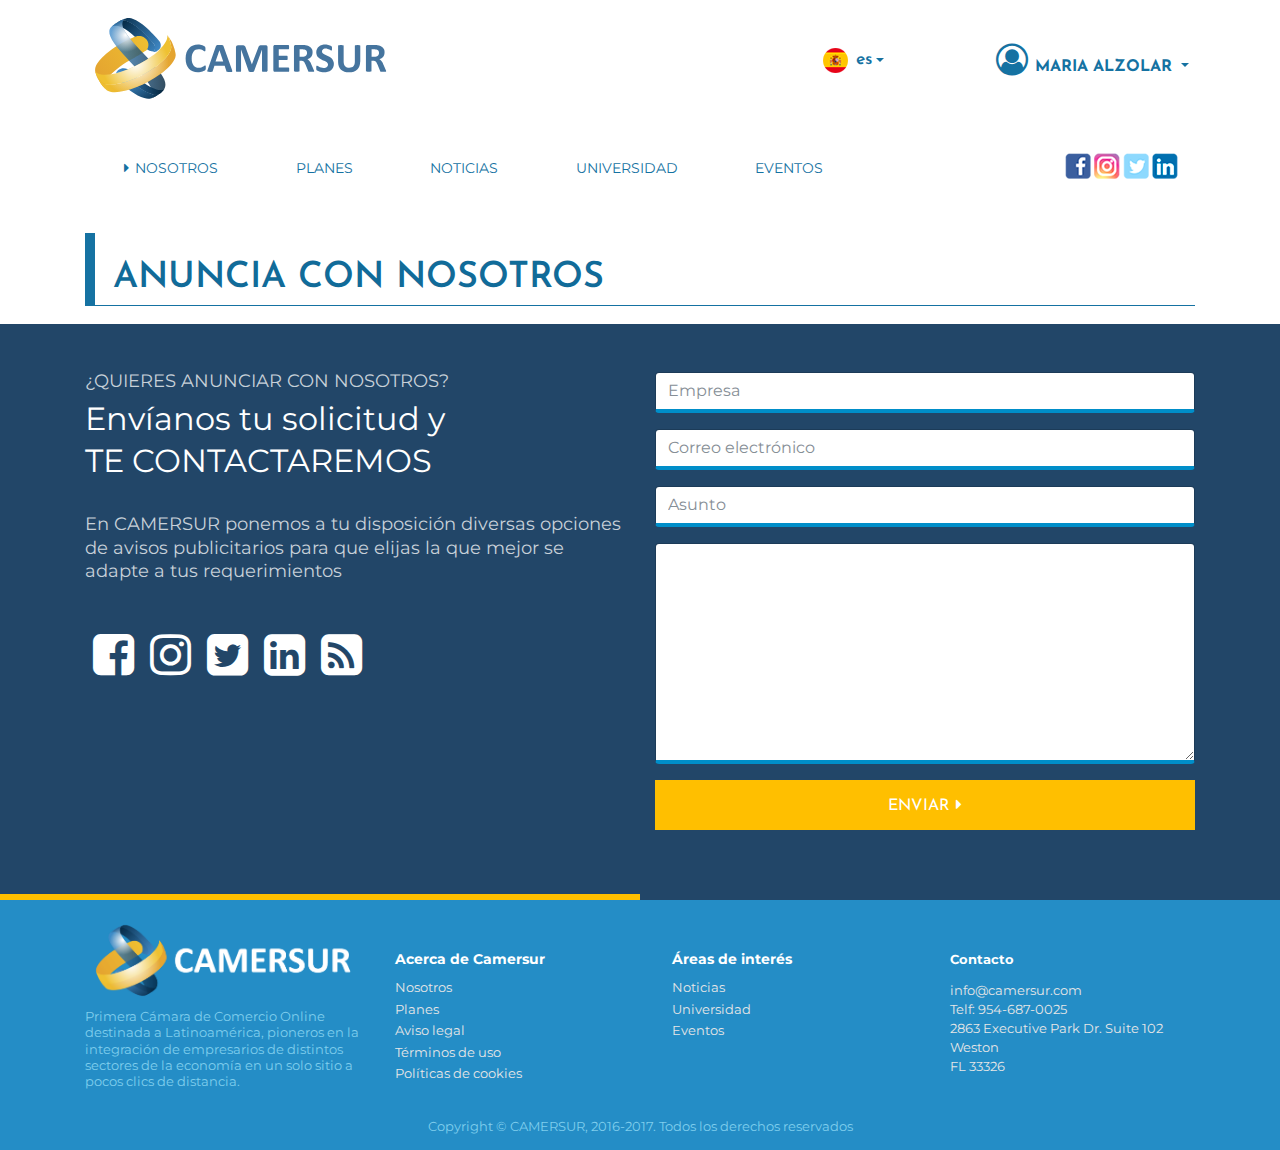
==== commit 54a33e09: "Fixed planes view | modified form search in home view and customizing the result view" ====
--- a/public/anunciate.html
+++ b/public/anunciate.html
@@ -44,21 +44,15 @@
         </div>
       </div>
     </section>
-    <!-- Iconos redes sociales-->
-    <section class="header__sociales">
-      <div class="container d-flex justify-content-center justify-content-md-end"><a href="#" target="_blank"><img src="images/icono-facebook.png" alt="Icono de Facebook"/></a><a href="#" target="_blank"><img src="images/icono-instagram.png" alt="Icono de Instagram"/></a><a href="#" target="_blank"><img src="images/icono-twitter.png" alt="Icono de Twitter"/></a><a href="#" target="_blank"><img src="images/icono-linkedin.png" alt="Icono de LinkedIn"/></a><a href="#" target="_blank"><img src="images/icono-rss.png" alt="Icono de canal RSS"/></a></div>
-    </section>
     <!-- Menu de navegacion-->
     <section class="header__menu">
-      <div class="container d-flex justify-content-between align-items-center pb-3 flex-wrap">
-        <button class="boton-menu d-lg-none" type="button" data-toggle="collapse" data-target="#menu-principal" aria-expanded="false"><i class="fa fa-bars" aria-hidden="true"></i></button>
-        <form class="header__menu__frm-busqueda">
-          <div class="inputAddOn">
-            <input class="inputAddOn-field" id="buscar" type="text" name="buscar" placeholder="BÚSQUEDA"/>
-            <button class="inputAddOn-item"><i class="fa fa-search"></i></button>
-          </div>
-        </form>
-        <nav class="collapse header__menu" id="menu-principal">
+      <div class="container d-flex justify-content-between align-items-center flex-wrap">
+        <button class="boton-menu d-lg-none order-2" type="button" data-toggle="collapse" data-target="#menu-principal" aria-expanded="false"><i class="fa fa-bars" aria-hidden="true"></i></button>
+        <!-- Iconos redes sociales-->
+        <section class="header__sociales order-1">
+          <div class="container d-flex justify-content-center justify-content-md-end"><a href="#" target="_blank"><img src="images/icono-facebook.png" alt="Icono de Facebook"/></a><a href="#" target="_blank"><img src="images/icono-instagram.png" alt="Icono de Instagram"/></a><a href="#" target="_blank"><img src="images/icono-twitter.png" alt="Icono de Twitter"/></a><a href="#" target="_blank"><img src="images/icono-linkedin.png" alt="Icono de LinkedIn"/></a></div>
+        </section>
+        <nav class="collapse header__menu order-3" id="menu-principal">
           <ul class="menu">
             <li class="menu-item nav-item active"><a class="nav-link" href="nosotros.html">Nosotros    </a></li>
             <li class="menu-item nav-item"><a class="nav-link" href="planes.html">Planes</a></li>
--- a/public/css/app.min.css
+++ b/public/css/app.min.css
@@ -1,2 +1,2 @@
-html{-webkit-box-sizing:border-box;box-sizing:border-box;font-size:16px}*,:after,:before{-webkit-box-sizing:inherit;box-sizing:inherit}a,abbr,acronym,address,applet,article,aside,audio,b,big,blockquote,body,canvas,caption,center,cite,code,dd,del,details,dfn,div,dl,dt,em,embed,fieldset,figcaption,figure,footer,form,h1,h2,h3,h4,h5,h6,header,hgroup,html,i,iframe,img,ins,kbd,label,legend,li,mark,menu,nav,object,ol,output,p,pre,q,ruby,s,samp,section,small,span,strike,strong,sub,summary,sup,table,tbody,td,tfoot,th,thead,time,tr,tt,u,ul,var,video{margin:0;padding:0;border:0;font-size:100%;font:inherit;vertical-align:baseline}article,aside,details,figcaption,figure,footer,header,hgroup,menu,nav,section{display:block}body{line-height:1}ol,ul{list-style:none}blockquote,q{quotes:none}blockquote:after,blockquote:before{content:'';content:none}q:after,q:before{content:'';content:none}table{border-collapse:collapse;border-spacing:0}img{max-width:100%}.header__top{color:#1572a2;font-family:"Josefin Sans", sans-serif;padding:0.5rem}.header__logo{width:100%}@media (min-width:768px){.header__logo{width:50%}}@media (min-width:992px){.header__logo{width:65%}}.header__acciones{position:relative;width:100%}@media (min-width:768px){.header__acciones{-webkit-flex-basis:50%;-ms-flex-preferred-size:50%;flex-basis:50%}}@media (min-width:1200px){.header__acciones{-webkit-flex-basis:35%;-ms-flex-preferred-size:35%;flex-basis:35%}}.header__idiomas>*{font-weight:600;margin:0.5rem 0.25rem}.header__idiomas a{color:#1572a2}.header__idiomas .btn-secondary{background-color:transparent;border:none;color:#1572a2;cursor:pointer}.header__idiomas .btn-secondary span{font-size:1.1rem}.header__idiomas .btn-secondary:focus{background-color:transparent}.header__registrarse a{color:#1572a2;font-size:1rem;font-weight:600;-webkit-transition:all 0.5s ease;-o-transition:all 0.5s ease;transition:all 0.5s ease}.header__registrarse a:hover{color:#0c425e;text-decoration:none}.header__login{background-color:#ffbf00;margin:0.5rem 0;padding:0.25rem 1rem}.header__login a{color:#fff;font-size:0.9rem;font-weight:600;text-transform:uppercase;margin-right:0.3rem;-webkit-transition:all 0.5s ease;-o-transition:all 0.5s ease;transition:all 0.5s ease}.header__sociales{margin:0;position:relative}@media (min-width:768px){.header__sociales{margin-top:-2rem}}@media (min-width:992px){.header__sociales{margin-top:-2rem}}@media (min-width:1200px){.header__sociales{margin-top:-2.2rem}}.header__sociales a{margin:0 0.1rem}.header__sociales a img{-webkit-transition:all 0.5s;-o-transition:all 0.5s;transition:all 0.5s}.header__sociales a:hover img{-webkit-transform:scale(1.3);-ms-transform:scale(1.3);transform:scale(1.3)}.header__perfil{display:-webkit-box;display:-webkit-flex;display:-ms-flexbox;display:flex;-webkit-box-orient:vertical;-webkit-box-direction:normal;-webkit-flex-direction:column;-ms-flex-direction:column;flex-direction:column;-webkit-box-align:center;-webkit-align-items:center;-ms-flex-align:center;align-items:center;position:relative}.header__perfil .enlace-perfil{color:#1572a2;font-weight:bold;font-size:1rem;margin-right:0.4rem;text-transform:uppercase}.header__perfil .enlace-perfil .fa{font-size:2rem;margin-right:0.4rem}.header__perfil .enlace-perfil:focus,.header__perfil .enlace-perfil:hover{color:#0c425e;text-decoration:none}.header #dropdownProfile .nav-item{border-bottom:1px solid rgba(0, 0, 0, 0.2);display:block;color:#fff;font-family:"Montserrat", sans-serif;font-size:0.9rem;padding:0.5rem 0;text-align:center;text-decoration:none;text-transform:uppercase;-webkit-transition:all 0.5s ease;-o-transition:all 0.5s ease;transition:all 0.5s ease}.header #dropdownProfile .nav-item:hover{color:#062331;text-decoration:none}.header__afiliacion{background-position:top center;background-size:cover;min-height:470px;color:#fff;font-family:"Josefin Sans", sans-serif;text-transform:uppercase}.header__afiliacion .container{display:-webkit-box;display:-webkit-flex;display:-ms-flexbox;display:flex;-webkit-box-orient:vertical;-webkit-box-direction:normal;-webkit-flex-direction:column;-ms-flex-direction:column;flex-direction:column}@media (min-width:768px){.header__afiliacion .container{-webkit-box-pack:justify;-webkit-justify-content:space-between;-ms-flex-pack:justify;justify-content:space-between;-webkit-box-orient:horizontal;-webkit-box-direction:normal;-webkit-flex-direction:row;-ms-flex-direction:row;flex-direction:row}}.header__afiliacion--personaje1{background:url("../images/personajes/background-personaje1.jpg") no-repeat}.header__afiliacion--personaje2{background:url("../images/personajes/background-personaje2.jpg") no-repeat}.header__afiliacion--personaje3{background:url("../images/personajes/background-personaje3.jpg") no-repeat}.header__afiliacion--personaje4{background:url("../images/personajes/background-personaje4.jpg") no-repeat}@media screen and (max-width:767px){.header__afiliacion__img{display:none}}.header__afiliacion__textos{-webkit-align-self:flex-start;-ms-flex-item-align:start;align-self:flex-start;display:-webkit-box;display:-webkit-flex;display:-ms-flexbox;display:flex;-webkit-box-orient:vertical;-webkit-box-direction:normal;-webkit-flex-direction:column;-ms-flex-direction:column;flex-direction:column;height:100%}@media (min-width:992px){.header__afiliacion__textos{-webkit-flex-basis:50%;-ms-flex-preferred-size:50%;flex-basis:50%}}.header__afiliacion__slogan,.header__afiliacion__titulo{font-size:2rem;font-weight:600;margin-bottom:1rem}.header__afiliacion__slogan span,.header__afiliacion__titulo span{display:block;font-size:1.5rem;margin:0.5rem auto}.header__afiliacion__slogan{color:#E7E7E7}.header__afiliacion__descripcion{font-size:1.2rem;font-weight:600;line-height:1.2;margin-bottom:5rem;text-transform:none}.header__afiliacion__acciones a{margin:0 0.1rem}.header__afiliacion__acciones a img{-webkit-transition:all 0.5s;-o-transition:all 0.5s;transition:all 0.5s}.header__afiliacion__acciones a:hover img{-webkit-transform:scale(1.2);-ms-transform:scale(1.2);transform:scale(1.2)}.header__afiliacion__botones{margin-top:5rem}@media (min-width:768px){.header__afiliacion__botones{display:-webkit-box;display:-webkit-flex;display:-ms-flexbox;display:flex}}.header__afiliacion__btn{color:#fff;display:block;font-size:1rem;font-weight:bold;margin:0.5rem;padding:0.75rem 1.5rem;text-align:center}@media (min-width:768px){.header__afiliacion__btn{display:inline-block;width:50%}}.header__afiliacion__btn--afiliate{background-color:#fff;border:1px solid #fff;color:#1572a2;-webkit-transition:all 0.5s ease;-o-transition:all 0.5s ease;transition:all 0.5s ease}.header__afiliacion__btn--afiliate:hover{background-color:transparent;color:#fff;text-decoration:none}.header__afiliacion__btn--planes{background-color:transparent;border:1px solid #fff;-webkit-transition:all 0.5s ease;-o-transition:all 0.5s ease;transition:all 0.5s ease}.header__afiliacion__btn--planes:hover{background-color:#fff;color:#1572a2;text-decoration:none}.header__menu{padding:1rem 0}@media (min-width:992px){.header__menu{display:block;-webkit-box-ordinal-group:0;-webkit-order:-1;-ms-flex-order:-1;order:-1}}.header__menu .container{border-bottom:1px solid #E7E7E7;position:relative}.header__menu .boton-menu{background:transparent;border:0;color:#116B99;cursor:pointer;font-size:2rem;-webkit-transition:all 0.5s ease;-o-transition:all 0.5s ease;transition:all 0.5s ease}.header__menu .boton-menu:hover{color:#0c4b6b}.header__menu .boton-menu:focus{outline:0}.header__menu nav{-webkit-flex-basis:100%;-ms-flex-preferred-size:100%;flex-basis:100%}@media (min-width:992px){.header__menu nav{-webkit-flex-basis:70%;-ms-flex-preferred-size:70%;flex-basis:70%}}@media (min-width:1200px){.header__menu nav{-webkit-flex-basis:70%;-ms-flex-preferred-size:70%;flex-basis:70%}}@media (min-width:768px){.header__menu form{-webkit-flex-basis:60%;-ms-flex-preferred-size:60%;flex-basis:60%}}@media (min-width:992px){.header__menu form{-webkit-flex-basis:30%;-ms-flex-preferred-size:30%;flex-basis:30%}}@media (min-width:768px){.header__menu .menu{display:-webkit-box;display:-webkit-flex;display:-ms-flexbox;display:flex;-webkit-box-align:center;-webkit-align-items:center;-ms-flex-align:center;align-items:center;-webkit-flex-wrap:wrap;-ms-flex-wrap:wrap;flex-wrap:wrap}}.header__menu .menu li{border-bottom:1px solid rgba(0, 0, 0, 0.2);-webkit-box-flex:1;-webkit-flex:auto;-ms-flex:auto;flex:auto;text-align:center}.header__menu .menu li:last-child{border-bottom:none}@media (min-width:768px){.header__menu .menu li{border:none}}.header__menu .menu li .dropdown-menu:hover a{border-bottom:none}.header__menu .menu .active a:before{content:"\f0da";font-family:FontAwesome;margin-right:0.4rem}.header__menu .menu a{color:#1572a2;font-family:"Montserrat", sans-serif;font-size:0.9rem;text-decoration:none;text-transform:uppercase;-webkit-transition:all 0.5s ease;-o-transition:all 0.5s ease;transition:all 0.5s ease}.header__menu .menu a:hover{color:#062331;text-decoration:none}.header__menu .inputAddOn{border:1px solid #1572a2;display:-webkit-box;display:-webkit-flex;display:-ms-flexbox;display:flex}.header__menu .inputAddOn .inputAddOn-field{border:none;outline:none;-webkit-box-flex:1;-webkit-flex:1;-ms-flex:1;flex:1;display:block;width:100%;padding:0.5rem 0.7rem;color:#1572a2;font-family:"Montserrat", sans-serif;font-size:0.9rem}.header__menu .inputAddOn .inputAddOn-item{background:transparent;border:none;color:#1572a2;cursor:pointer}.redes{margin:1em auto;padding:0 15px}.redes__item{border:1px solid rgba(0, 0, 0, 0.4);-webkit-box-shadow:0 0 0.5em rgba(0, 0, 0, 0.6);box-shadow:0 0 0.5em rgba(0, 0, 0, 0.6);height:460px;width:100%;margin-bottom:1em;overflow:hidden}@media (min-width:992px){.redes__item{margin:0 0.5em;width:calc(33.33% - 0.5rem)}}.footer{background:#248DC6;border-top:6px solid #ffbf00;color:#fff;font-family:"Montserrat", sans-serif;font-size:0.875em;padding:1em;position:relative;text-align:center}.footer:before{content:'';position:absolute;left:50%;right:0;top:-6px;border-top:6px solid #224668}.footer__logo{margin-bottom:1rem}@media (min-width:992px){.footer__logo{-webkit-flex-basis:25%;-ms-flex-preferred-size:25%;flex-basis:25%}}.footer__logo p{color:#7fcded;line-height:1.3;font-size:0.9em;text-align:justify}@media (min-width:992px){.footer__logo p{text-align:left}}.footer__acerca,.footer__categorias,.footer__contacto{-webkit-flex-basis:100%;-ms-flex-preferred-size:100%;flex-basis:100%}@media (min-width:768px){.footer__acerca,.footer__categorias,.footer__contacto{-webkit-flex-basis:calc(33.33% - 0.5rem);-ms-flex-preferred-size:calc(33.33% - 0.5rem);flex-basis:calc(33.33% - 0.5rem);padding:0 1rem 0 2rem;text-align:left}}@media (min-width:992px){.footer__acerca,.footer__categorias,.footer__contacto{margin-top:1.5rem;-webkit-flex-basis:25%;-ms-flex-preferred-size:25%;flex-basis:25%}}.footer__contacto{border:none}.footer__titulo{color:#fff;font-family:"Montserrat", sans-serif;font-size:1em;font-weight:600;margin:1em auto}@media (min-width:768px){.footer__titulo{font-weight:bold}}.footer__menu__item{display:block;margin:0.5em auto}.footer__menu__link{color:#e6e6e6;font-size:0.9em}.footer__menu__link:hover{color:#ffbf00;font-weight:bold;text-decoration:none}.footer__contacto{color:#e6e6e6;font-family:"Montserrat", sans-serif;font-size:0.9em;line-height:1.5;margin-bottom:1rem}.footer__contacto p{margin:0}.footer__copyright{-webkit-flex-basis:100%;-ms-flex-preferred-size:100%;flex-basis:100%;color:#7fcded;font-family:"Montserrat", sans-serif;font-size:0.9em;line-height:1.3;margin-top:1em}@media (min-width:768px){.footer__copyright{text-align:center}}.cms-titulo{color:#116b99;font-family:"Josefin Sans", sans-serif;font-size:1.375em;font-weight:600;margin:0.5em auto;text-transform:uppercase}.cms-titulo--actualidad,.cms-titulo--aliados,.cms-titulo--aprende,.cms-titulo--detalle,.cms-titulo--empresas{border-bottom:1px solid #1572a2;font-size:1.125em;padding:0.75em 0.5em 0.25em 0.5em}@media (min-width:768px){.cms-titulo--actualidad,.cms-titulo--aliados,.cms-titulo--aprende,.cms-titulo--detalle,.cms-titulo--empresas{font-size:1.375em}}@media (min-width:992px){.cms-titulo--actualidad,.cms-titulo--aliados,.cms-titulo--aprende,.cms-titulo--detalle,.cms-titulo--empresas{font-size:2.25em}}.cms-titulo--aprende{border-left:0.3em solid #ffbf00;color:#fff}.cms-titulo--empresas{border-left:0.3em solid #80B100;color:#1572a2}.cms-titulo--actualidad{border-left:0.3em solid #1572a2;color:#116b99}.cms-titulo--aliados{border-left:0.3em solid #ffbf00;color:#116b99}.cms-titulo--detalle{border-left:0.3em solid #80B100;color:#116b99}.linea{border-bottom:1px solid #bbcdda}.cms-subtitulo{color:#a3b6c5;font-family:"Montserrat", sans-serif;font-size:1.125em;font-weight:600;margin:0.5em auto;text-transform:uppercase}.cmsuniversidad-publicidad{margin:1em auto}.cmsuniversidad-publicidad img{max-width:100%;height:auto}.cards{display:-webkit-box;display:-webkit-flex;display:-ms-flexbox;display:flex;-webkit-flex-wrap:wrap;-ms-flex-wrap:wrap;flex-wrap:wrap;-webkit-box-pack:justify;-webkit-justify-content:space-between;-ms-flex-pack:justify;justify-content:space-between}.cards__item{background-color:#fff;border:1px solid #c4c4c4;display:-webkit-box;display:-webkit-flex;display:-ms-flexbox;display:flex;-webkit-box-orient:vertical;-webkit-box-direction:normal;-webkit-flex-direction:column;-ms-flex-direction:column;flex-direction:column;-webkit-box-flex:0;-webkit-flex:0 1 100%;-ms-flex:0 1 100%;flex:0 1 100%;margin-bottom:1em;position:relative}@media (min-width:992px){.cards__item{-webkit-box-flex:0;-webkit-flex:0 1 calc(50% - 1em);-ms-flex:0 1 calc(50% - 1em);flex:0 1 calc(50% - 1em)}}.cards__img{max-width:100%;height:auto;-o-object-fit:cover;object-fit:cover}.cards__detalle{background-color:#fff;width:90%;margin:0 auto;margin-top:-2em;padding:1em}.cards__titulo{color:#116b99;font-family:"Josefin Sans", sans-serif;font-size:1.125em;font-weight:600;margin:1em auto}.cards__descripcion{font-family:"Montserrat", sans-serif;font-size:1em;font-weight:300;line-height:1.5;margin:1em auto}.cards__txt-complementario{color:#1572a2;font-family:"Montserrat", sans-serif;font-size:0.75em;font-weight:600;text-transform:uppercase}.cms-boton{display:inline-block;font-family:"Montserrat", sans-serif;font-size:0.875em;font-weight:600;margin:1em auto;margin-top:auto;padding:1em 3em;text-transform:uppercase}.cms-boton a{color:#fff;position:relative;-webkit-transition:all 0.5s ease;-o-transition:all 0.5s ease;transition:all 0.5s ease}.cms-boton a:before{content:'';border-left:6px solid #fff;border-top:6px solid transparent;border-bottom:6px solid transparent;display:inline-block;position:absolute;top:0;right:0;left:105%;margin-top:0.2em}.cms-boton a:hover{color:#fff;text-decoration:underline}.cms-boton--boton1{background:#ffbf00;-webkit-transition:all 0.5s ease;-o-transition:all 0.5s ease;transition:all 0.5s ease}.cms-boton--boton1:hover{background:#ffcc33;cursor:pointer}.cms-boton--boton2{background:#1572a2;-webkit-transition:all 0.5s ease;-o-transition:all 0.5s ease;transition:all 0.5s ease}.cms-boton--boton2:hover{background:#1882b9;cursor:pointer}.cms-boton--boton3{background:#80B100;margin-top:auto;-webkit-transition:all 0.5s ease;-o-transition:all 0.5s ease;transition:all 0.5s ease}.cms-boton--boton3:hover{background:#92cb00;cursor:pointer}.boton{display:block;font-family:"Montserrat", sans-serif;font-size:1rem;font-weight:bold;margin:0.5rem;padding:0.75rem 2rem;text-align:center;text-transform:uppercase}@media (min-width:768px){.boton{display:inline-block}}.boton--blanco{background-color:#fff;border:1px solid #fff;color:#003353;-webkit-transition:all 0.5s ease;-o-transition:all 0.5s ease;transition:all 0.5s ease}.boton--blanco:hover{background-color:transparent;color:#fff;text-decoration:none}.boton--transparente{background-color:transparent;border:1px solid #fff;color:#fff;-webkit-transition:all 0.5s ease;-o-transition:all 0.5s ease;transition:all 0.5s ease}.boton--transparente:hover{background-color:#fff;color:#1572a2;text-decoration:none}.camersur__item{display:-webkit-box;display:-webkit-flex;display:-ms-flexbox;display:flex;-webkit-box-orient:vertical;-webkit-box-direction:normal;-webkit-flex-direction:column;-ms-flex-direction:column;flex-direction:column;-webkit-box-align:center;-webkit-align-items:center;-ms-flex-align:center;align-items:center;margin:1.5rem auto}@media (min-width:992px){.camersur__item{margin:0;width:calc(32.33% - 0.5rem)}}.camersur__logo{height:30%}.camersur__descripcion{color:#1572a2;font-family:"Josefin Sans", sans-serif;font-size:1.3rem;margin:1rem auto}.camersur__boton{margin:auto auto 0;text-align:center;width:100%}.camersur__boton a{color:#fff;font-family:"Josefin Sans", sans-serif;font-weight:600;display:block;margin:auto;padding:0.75rem 2rem;position:relative;width:70%;-webkit-transition:all 0.5s ease;-o-transition:all 0.5s ease;transition:all 0.5s ease}.camersur__boton--news{border-top:4px solid #008ec9}.camersur__boton--news a{background-color:#008ec9}.camersur__boton--news a:hover{background-color:#006a96;text-decoration:none}.camersur__boton--news a:after{content:"\f0da";font-family:FontAwesome;margin-left:0.4rem}.camersur__boton--universidad{border-top:4px solid #ffbf00}.camersur__boton--universidad a{background-color:#ffbf00}.camersur__boton--universidad a:hover{background-color:#cc9900;text-decoration:none}.camersur__boton--universidad a:after{content:"\f0da";font-family:FontAwesome;margin-left:0.4rem}.camersur__boton--eventos{border-top:4px solid #80B100}.camersur__boton--eventos a{background-color:#80B100}.camersur__boton--eventos a:hover{background-color:#5b7e00;text-decoration:none}.camersur__boton--eventos a:after{content:"\f0da";font-family:FontAwesome;margin-left:0.4rem}.oportunidades{background:#E7E7E7;border-top:6px solid yellow;-webkit-flex-wrap:wrap;-ms-flex-wrap:wrap;flex-wrap:wrap}.oportunidades__titulo{-webkit-box-flex:1;-webkit-flex:1 1 100%;-ms-flex:1 1 100%;flex:1 1 100%;background:#008ec9;padding:10px;color:#FFF;font-family:"Josefin Sans", sans-serif;text-align:center;text-transform:uppercase}.oportunidades__item{display:-webkit-box;display:-webkit-flex;display:-ms-flexbox;display:flex;-webkit-box-orient:vertical;-webkit-box-direction:normal;-webkit-flex-direction:column;-ms-flex-direction:column;flex-direction:column;-webkit-box-align:center;-webkit-align-items:center;-ms-flex-align:center;align-items:center;margin:1rem auto;-webkit-box-flex:1;-webkit-flex:1 1 100%;-ms-flex:1 1 100%;flex:1 1 100%}@media (min-width:768px){.oportunidades__item{margin:1rem;-webkit-box-flex:1;-webkit-flex:1 1 calc(50% - 0.5rem);-ms-flex:1 1 calc(50% - 0.5rem);flex:1 1 calc(50% - 0.5rem)}}@media (min-width:992px){.oportunidades__item{width:calc(25% - 0.5rem)}}.oportunidades__img{border-radius:5px}.oportunidades__descripcion{color:#1572a2;font-family:"Montserrat", sans-serif;font-size:0.8rem;margin-top:0.2em;text-align:center}@media (min-width:1200px){.oportunidades__descripcion{font-size:1rem}}.acerca{background-color:#004469}@media (min-width:768px){.acerca__opciones{display:-webkit-box;display:-webkit-flex;display:-ms-flexbox;display:flex;-webkit-flex-wrap:wrap;-ms-flex-wrap:wrap;flex-wrap:wrap}}.acerca__boton{background-color:#008ec9;color:#fff;display:-webkit-box;display:-webkit-flex;display:-ms-flexbox;display:flex;-webkit-box-pack:center;-webkit-justify-content:center;-ms-flex-pack:center;justify-content:center;-webkit-box-align:center;-webkit-align-items:center;-ms-flex-align:center;align-items:center;font-family:"Montserrat", sans-serif;font-size:0.875em;font-weight:600;margin:1rem auto;padding:1rem 2rem;text-transform:capitalize;-webkit-transition:all 0.5s ease;-o-transition:all 0.5s ease;transition:all 0.5s ease}.acerca__boton i{margin-right:0.5rem}.acerca__boton:hover{color:lightskyblue;text-decoration:none}@media (min-width:768px){.acerca__boton{width:calc(50% - 0.5rem)}}@media (min-width:1200px){.acerca__boton{width:calc(25% - 0.5rem)}}.acerca__video{text-align:center}@media (min-width:768px){.acerca__video video{width:100%}}@media (min-width:992px){.acerca__video video{width:75%}}@media (min-width:1200px){.acerca__video video{width:50%}}.promocionales{display:-webkit-box;display:-webkit-flex;display:-ms-flexbox;display:flex;-webkit-box-orient:vertical;-webkit-box-direction:normal;-webkit-flex-direction:column;-ms-flex-direction:column;flex-direction:column;text-align:center}@media (min-width:992px){.promocionales{-webkit-box-orient:horizontal;-webkit-box-direction:normal;-webkit-flex-direction:row;-ms-flex-direction:row;flex-direction:row;-webkit-box-pack:justify;-webkit-justify-content:space-between;-ms-flex-pack:justify;justify-content:space-between}}.promocionales__videos{display:-webkit-box;display:-webkit-flex;display:-ms-flexbox;display:flex;-webkit-box-orient:vertical;-webkit-box-direction:normal;-webkit-flex-direction:column;-ms-flex-direction:column;flex-direction:column;padding:1rem 0}@media (min-width:992px){.promocionales__videos{-webkit-box-orient:horizontal;-webkit-box-direction:normal;-webkit-flex-direction:row;-ms-flex-direction:row;flex-direction:row;-webkit-flex-wrap:wrap;-ms-flex-wrap:wrap;flex-wrap:wrap}}.promocionales__video{-webkit-flex-basis:100%;-ms-flex-preferred-size:100%;flex-basis:100%;margin:1rem 0}@media (min-width:992px){.promocionales__video{margin:0 1rem;-webkit-flex-basis:calc(47% - 0.5rem);-ms-flex-preferred-size:calc(47% - 0.5rem);flex-basis:calc(47% - 0.5rem)}}.promocionales__descripcion{color:#759ab3;font-family:"Montserrat", sans-serif;font-size:1rem;line-height:1.3;margin:1rem auto;text-align:left}.promocionales__boton{margin:1rem auto}.empresas__descripcion{color:#759ab3;font-family:"Montserrat", sans-serif;font-size:1rem;line-height:1.3;text-align:left;text-transform:uppercase}.empresas__grid{margin:1rem auto}.empresas__item{background-color:#E7E7E7;width:calc(99% - 1rem);-webkit-box-pack:center;-webkit-justify-content:center;-ms-flex-pack:center;justify-content:center;-webkit-box-align:center;-webkit-align-items:center;-ms-flex-align:center;align-items:center;-webkit-box-orient:vertical;-webkit-box-direction:normal;-webkit-flex-direction:column;-ms-flex-direction:column;flex-direction:column;margin-bottom:1rem;padding:1rem;text-align:center}.empresas__item:last-child{background-color:#008ec9}.empresas__item:last-child i{color:#fff;font-size:5rem}.empresas__item:last-child span{color:#fff;display:block;font-size:1.25rem;font-weight:600;text-align:center;text-transform:uppercase}@media (min-width:768px){.empresas__item{width:calc(50% - 0.5rem)}}@media (min-width:992px){.empresas__item{width:calc(20% - 0.5rem)}}.empresas__item img{width:50%}.empresas__item a{color:#1572a2;display:block;margin-top:1rem;font-family:"Montserrat", sans-serif;font-weight:600;text-align:center;text-transform:uppercase;-webkit-transition:all 0.5s ease;-o-transition:all 0.5s ease;transition:all 0.5s ease}.empresas__item a:hover{color:#80B100;text-decoration:none}@media (min-width:992px){.empresas__item a{font-size:0.8rem}}@media (min-width:1200px){.empresas__item a{font-size:0.9rem}}.proveedores__conecta{display:-webkit-box;display:-webkit-flex;display:-ms-flexbox;display:flex;-webkit-box-orient:vertical;-webkit-box-direction:normal;-webkit-flex-direction:column;-ms-flex-direction:column;flex-direction:column;-webkit-box-align:center;-webkit-align-items:center;-ms-flex-align:center;align-items:center;font-family:"Josefin Sans", sans-serif;text-transform:uppercase}.proveedores__conecta h1{color:#116b99;font-size:1.375em;font-weight:600}@media (min-width:768px){.proveedores__conecta h1{font-size:2.0625em}}.proveedores__conecta p{color:#759ab3;line-height:1.2;font-weight:600;font-size:1.125em;width:100%}@media (min-width:992px){.proveedores__conecta p{width:65%}}.proveedores__anunciantes img{margin:1rem auto}.owl-nav{display:-webkit-box;display:-webkit-flex;display:-ms-flexbox;display:flex;-webkit-box-pack:center;-webkit-justify-content:center;-ms-flex-pack:center;justify-content:center;margin:0.5rem 0}.owl-nav .owl-next,.owl-nav .owl-prev{color:#008ec9;font-size:3rem;margin:0 0.5rem;-webkit-transition:all 0.5s ease;-o-transition:all 0.5s ease;transition:all 0.5s ease}.owl-nav .owl-next:hover,.owl-nav .owl-prev:hover{color:#ffbf00}.acceso{height:100vh}.acceso--login{background:url("../images/bg-camersur-ingreso.jpg") no-repeat center;background-size:cover}.acceso--registro{background:url("../images/bg-camersur-registro.jpg") no-repeat center;background-size:cover}.acceso__contenedor{font-family:"Montserrat", sans-serif;text-align:center;width:100%}@media (min-width:992px){.acceso__contenedor{width:50%}}.acceso__contenedor h3{color:#ced9e2;font-size:1.125em;text-transform:uppercase}.acceso__contenedor h2{color:#f4f6f9;font-size:2em}.acceso__contenedor h2 span{display:block;text-transform:uppercase}.acceso__contenedor a,.acceso__contenedor p{color:#ced9e2;font-size:1em}.acceso__form{width:80%;margin:auto}@media (min-width:992px){.acceso__form{width:70%}}.acceso__input{background:#ebf1f5;border:#fff;border-bottom:4px solid #80B100;color:#61829f;display:block;margin:1rem auto;padding:0.75rem;width:100%;font-size:1rem;line-height:1.25;background-image:none;background-clip:padding-box;border-radius:0.25rem}.acceso__input--registro{border-bottom:4px solid #ffbf00}.acceso__btn{background-color:#ffbf00;border:none;color:#fff;cursor:pointer;padding:0.75rem 2rem;width:100%;position:relative;-webkit-transition:all 0.5s ease;-o-transition:all 0.5s ease;transition:all 0.5s ease}.acceso__btn:hover{background-color:#80B100}.acceso__btn--registro{background-color:#80B100}.acceso__btn--registro:hover{background-color:#ffbf00}.conocenos{background:url("../images/bg-nosotros.jpg") no-repeat top center;background-size:cover}.conocenos__titulo{color:#f5f6f8;font-family:"Josefin Sans", sans-serif;font-size:2.125em;font-weight:bold;text-align:center}.conocenos__titulo--conocenos{font-size:1.625em}.conocenos__subtitulo{color:#cbdbda;font-family:"Montserrat", sans-serif;font-size:1.75em;text-align:center}.conocenos__descripcion{color:#cbdbda;font-family:"Montserrat", sans-serif;font-size:1em;text-align:center;text-transform:uppercase}.conocenos video{width:100%;height:auto}@media (min-width:992px){.conocenos video{width:60%}}.conocenos__botones{display:-webkit-box;display:-webkit-flex;display:-ms-flexbox;display:flex;-webkit-box-orient:vertical;-webkit-box-direction:normal;-webkit-flex-direction:column;-ms-flex-direction:column;flex-direction:column;-webkit-box-pack:center;-webkit-justify-content:center;-ms-flex-pack:center;justify-content:center;-webkit-box-align:center;-webkit-align-items:center;-ms-flex-align:center;align-items:center}@media (min-width:768px){.conocenos__botones{-webkit-box-orient:horizontal;-webkit-box-direction:normal;-webkit-flex-direction:row;-ms-flex-direction:row;flex-direction:row}}.mision__mision,.mision__objetivos,.mision__vision{color:#7195ab;font-family:"Montserrat", sans-serif;font-size:1em;line-height:1.5}.mision__objetivos ul li{margin-bottom:1rem}.mision__objetivos ul li:before{content:"\f0da";color:#ffbf00;font-family:FontAwesome;font-size:1.3rem;height:100%;margin-right:0.5rem}.mision__objetivos ul li::last-child{margin-bottom:0}.nuestros-servicios{background-color:#1572a2;color:#c6d5da;font-family:"Montserrat", sans-serif;font-size:1em;line-height:1.5}.nuestros-servicios ul li:before{content:"\f0da";color:#fff;font-family:FontAwesome;font-size:1.3rem;height:100%;margin-right:0.5rem}.probado__titulo{color:#1572a2;font-family:"Josefin Sans", sans-serif;font-size:2.25em;font-weight:600;text-align:center;text-transform:uppercase}@media (min-width:768px){.probado__titulo{font-size:3.125em}}.probado__descripcion{color:#7195ab;font-family:"Montserrat", sans-serif;font-size:1rem;line-height:1.3;text-align:center;text-transform:uppercase}@media (min-width:768px){.probado__descripcion{width:60%}}.probado__afiliados{display:-webkit-box;display:-webkit-flex;display:-ms-flexbox;display:flex;-webkit-box-orient:vertical;-webkit-box-direction:normal;-webkit-flex-direction:column;-ms-flex-direction:column;flex-direction:column;-webkit-box-align:center;-webkit-align-items:center;-ms-flex-align:center;align-items:center}@media (min-width:768px){.probado__afiliados{-webkit-box-orient:horizontal;-webkit-box-direction:normal;-webkit-flex-direction:row;-ms-flex-direction:row;flex-direction:row;-webkit-box-align:end;-webkit-align-items:flex-end;-ms-flex-align:end;align-items:flex-end}}.probado__afiliados article{margin:0.5rem auto}@media (min-width:768px){.probado__afiliados article{margin:0 0.5rem}}.planes__titulo{display:-webkit-box;display:-webkit-flex;display:-ms-flexbox;display:flex;-webkit-box-orient:vertical;-webkit-box-direction:normal;-webkit-flex-direction:column;-ms-flex-direction:column;flex-direction:column;-webkit-box-align:center;-webkit-align-items:center;-ms-flex-align:center;align-items:center}@media (min-width:992px){.planes__titulo{-webkit-box-orient:horizontal;-webkit-box-direction:normal;-webkit-flex-direction:row;-ms-flex-direction:row;flex-direction:row;-webkit-box-pack:justify;-webkit-justify-content:space-between;-ms-flex-pack:justify;justify-content:space-between}.planes__titulo .cms-titulo{font-size:2rem;margin-left:0}.planes__titulo img{margin-bottom:-1.5rem}}@media (min-width:1200px){.planes__titulo .cms-titulo{font-size:2.25em}}.planes__listado{margin:1rem auto}@media (min-width:768px){.planes__listado{display:-webkit-box;display:-webkit-flex;display:-ms-flexbox;display:flex;-webkit-flex-wrap:wrap;-ms-flex-wrap:wrap;flex-wrap:wrap;-webkit-box-pack:justify;-webkit-justify-content:space-between;-ms-flex-pack:justify;justify-content:space-between}}.planes__item{display:-webkit-box;display:-webkit-flex;display:-ms-flexbox;display:flex;-webkit-box-orient:vertical;-webkit-box-direction:normal;-webkit-flex-direction:column;-ms-flex-direction:column;flex-direction:column;margin-bottom:1rem}@media (min-width:768px){.planes__item{width:calc(50% - 0.5rem)}}@media (min-width:992px){.planes__item{width:calc(25% - 0.5rem)}}.planes__item--diamond{border:2px solid #B9F2FF}.planes__item--gold{border:2px solid #FFD700}.planes__item--platinum{border:2px solid #E5E4E2}.planes__item--silver{border:2px solid #C0C0C0}.planes__item--plan{width:100%}@media (min-width:768px){.planes__item--plan{width:60%}}@media (min-width:992px){.planes__item--plan{width:50%}}@media (min-width:1200px){.planes__item--plan{width:40%}}.planes__header{font-family:"Josefin Sans", sans-serif;font-size:2em;font-weight:600;margin-bottom:1rem;text-align:center;padding:0.5rem 0}@media (min-width:992px){.planes__header{font-size:1.5em}}.planes__header--diamond{background-color:#B9F2FF;color:#00abd3}.planes__header--gold{background-color:#FFD700;color:#1a1600}.planes__header--platinum{background-color:#E5E4E2;color:#77736b}.planes__header--silver{background-color:#C0C0C0;color:#4d4d4d}.planes__header .fa{font-size:2em;margin-bottom:1rem}.planes__opciones{color:#7195ab;font-family:"Montserrat", sans-serif;padding:1rem}.planes__opciones li{margin-bottom:1rem}.planes__boton{background-color:#80B100;border:0;color:#fff;cursor:pointer;font-family:"Montserrat", sans-serif;font-size:1.5rem;font-weight:bold;margin-top:auto;padding:1rem 3rem;text-align:center;-webkit-transition:all 0.5s ease;-o-transition:all 0.5s ease;transition:all 0.5s ease}.planes__boton--diamond:hover{background-color:#B9F2FF;text-decoration:none}.planes__boton--gold:hover{background-color:#FFD700;text-decoration:none}.planes__boton--platinum:hover{background-color:#E5E4E2;text-decoration:none}.planes__boton--silver:hover{background-color:#C0C0C0;text-decoration:none}.planes__boton:after{content:"\f0da";font-family:FontAwesome;font-size:1rem;margin-left:0.3rem}.planes__acciones,.planes__precios{display:-webkit-box;display:-webkit-flex;display:-ms-flexbox;display:flex;-webkit-box-orient:vertical;-webkit-box-direction:normal;-webkit-flex-direction:column;-ms-flex-direction:column;flex-direction:column;-webkit-box-pack:justify;-webkit-justify-content:space-between;-ms-flex-pack:justify;justify-content:space-between;padding:0.5rem}@media (min-width:768px){.planes__acciones,.planes__precios{-webkit-box-orient:horizontal;-webkit-box-direction:normal;-webkit-flex-direction:row;-ms-flex-direction:row;flex-direction:row;padding:1rem}}.planes__acciones .tipo,.planes__precios .tipo{margin-bottom:1rem}.planes__acciones .btn-precio,.planes__acciones .duracion,.planes__acciones .precio,.planes__precios .btn-precio,.planes__precios .duracion,.planes__precios .precio{color:#1572a2;display:block;font-family:"Montserrat", sans-serif;font-weight:600;text-align:center}.planes__acciones .precio,.planes__precios .precio{font-size:2.25em}.planes__acciones .duracion,.planes__precios .duracion{font-size:0.8125em}.planes__acciones .btn-precio,.planes__precios .btn-precio{background-color:#008ec9;border-radius:8px;color:#fff;display:block;font-size:0.75em;margin:1rem 0.3rem 0;padding:1rem 0.5rem;-webkit-transition:all 0.5s ease;-o-transition:all 0.5s ease;transition:all 0.5s ease;text-transform:uppercase}.planes__acciones .btn-precio:hover,.planes__precios .btn-precio:hover{background-color:#1572a2;text-decoration:none}.planes__acciones{margin:auto;text-align:center}.planes__accede{color:#7195ab;font-family:"Montserrat", sans-serif;font-size:1.375em;font-weight:300;line-height:1.3;padding:0.5rem;text-align:center}.planes__accede--tradicional{font-size:1em}.planes__boton-correo{background:transparent;border:1px solid #1572a2;color:#1572a2;font-family:"Montserrat", sans-serif;padding:1rem;text-align:center;width:80%;margin:auto;-webkit-transition:all 0.5s ease;-o-transition:all 0.5s ease;transition:all 0.5s ease}.planes__boton-correo:after{content:"\f0da";font-family:FontAwesome;margin-left:0.4rem}.planes__boton-correo:hover{background-color:#80B100;border:1px solid #496500;color:#fff;text-decoration:none}.planes__form{padding:1rem;width:100%}.planes__form .form-control{color:#1572a2;font-family:"Montserrat", sans-serif;font-size:1em;margin:0.5rem auto}.planes__opciones-acceso a{color:#1572a2;display:block;margin:0.5rem auto;font-family:"Montserrat", sans-serif;font-size:0.875em;text-align:center}.resultados__cantidad{color:#a7a7a7;font-family:"Montserrat", sans-serif;font-size:0.75rem;margin-bottom:0.25rem;-webkit-flex-basis:100%;-ms-flex-preferred-size:100%;flex-basis:100%;-webkit-box-ordinal-group:0;-webkit-order:-1;-ms-flex-order:-1;order:-1}.resultados__item{border:1px solid #eaeded;display:-webkit-box;display:-webkit-flex;display:-ms-flexbox;display:flex;-webkit-box-orient:vertical;-webkit-box-direction:normal;-webkit-flex-direction:column;-ms-flex-direction:column;flex-direction:column;-webkit-box-align:center;-webkit-align-items:center;-ms-flex-align:center;align-items:center;margin-bottom:0.5rem}@media (min-width:768px){.resultados__item{-webkit-box-orient:horizontal;-webkit-box-direction:normal;-webkit-flex-direction:row;-ms-flex-direction:row;flex-direction:row}}.resultados__item div.resultados__texto:nth-child(odd){background-color:#f9f9f9}.resultados__item div.resultados__texto:nth-child(2n){background-color:#f3f3f3}.resultados__texto{display:-webkit-box;display:-webkit-flex;display:-ms-flexbox;display:flex;-webkit-box-orient:vertical;-webkit-box-direction:normal;-webkit-flex-direction:column;-ms-flex-direction:column;flex-direction:column;-webkit-box-pack:center;-webkit-justify-content:center;-ms-flex-pack:center;justify-content:center;font-family:"Montserrat", sans-serif;padding:1.5rem 1rem}@media (min-width:768px){.resultados__texto{width:70%}}@media (min-width:992px){.resultados__texto{width:80%}}.resultados__texto a{color:#1572a2;text-decoration:none;-webkit-transition:all 0.5s ease;-o-transition:all 0.5s ease;transition:all 0.5s ease}.resultados__texto a:hover{color:#0c425e}.resultados__texto .fa{font-size:1rem}.resultados__texto span{margin-left:0.5rem}.resultados__accion{padding:1rem 1.5rem;text-align:center}@media (min-width:768px){.resultados__accion{width:30%}}@media (min-width:992px){.resultados__accion{width:20%}}.resultados__boton{font-family:"Montserrat", sans-serif;font-size:0.8125em;color:#fff;background-color:#008ec9;display:block;padding:1rem 3rem;-webkit-transition:all 0.5s ease;-o-transition:all 0.5s ease;transition:all 0.5s ease}.resultados__boton:hover{background-color:#80B100;color:#fff;text-decoration:none}.resultados__boton:after{content:"\f0da";font-family:FontAwesome;margin-left:0.4rem}@media (min-width:768px){.resultados__boton{padding:1rem 2rem}}@media (min-width:992px){.resultados__boton{padding:1rem 1.5rem}}@media (min-width:1200px){.resultados__boton{padding:1rem 2rem}}.resultados__titulo{font-size:1.2rem;margin-bottom:0.5rem}.resultados__descripcion{color:#748a9a;font-family:"Montserrat", sans-serif;font-size:0.875em;line-height:1.3}.resultados .cmsuniversidad-boton.cmsuniversidad-boton--boton1{margin-top:0}.anunciate{background-color:#224668;color:#fff;font-family:"Montserrat", sans-serif}.anunciate__subtitulo{color:#c8d1d9;font-size:1.125em}.anunciate__subtitulo--dudas{color:#fff;font-size:2em;line-height:1.3;margin:0.5rem auto 2rem}.anunciate__subtitulo--dudas span{text-transform:uppercase}.anunciate__descripcion{color:#c8d1d9;font-size:1.125em;line-height:1.3}.anunciate__redes{margin-bottom:2rem;font-size:3rem}.anunciate__redes a{color:#fff;margin:0 0.5rem;-webkit-transition:all 0.5s ease;-o-transition:all 0.5s ease;transition:all 0.5s ease}.anunciate__redes a:hover{color:#ffbf00}.anunciate .form-control{border-bottom:4px solid #008ec9}.anunciate button[type=submit]{background-color:#ffbf00;border:none;color:white;cursor:pointer;font-family:"Josefin Sans", sans-serif;padding:1rem 3rem;text-transform:uppercase;-webkit-transition:all 0.5s ease;-o-transition:all 0.5s ease;transition:all 0.5s ease}.anunciate button[type=submit]:after{content:"\f0da";font-family:FontAwesome;margin-left:0.4rem}.anunciate button[type=submit]:hover{background-color:#80B100}
+html{-webkit-box-sizing:border-box;box-sizing:border-box;font-size:16px}*,:after,:before{-webkit-box-sizing:inherit;box-sizing:inherit}a,abbr,acronym,address,applet,article,aside,audio,b,big,blockquote,body,canvas,caption,center,cite,code,dd,del,details,dfn,div,dl,dt,em,embed,fieldset,figcaption,figure,footer,form,h1,h2,h3,h4,h5,h6,header,hgroup,html,i,iframe,img,ins,kbd,label,legend,li,mark,menu,nav,object,ol,output,p,pre,q,ruby,s,samp,section,small,span,strike,strong,sub,summary,sup,table,tbody,td,tfoot,th,thead,time,tr,tt,u,ul,var,video{margin:0;padding:0;border:0;font-size:100%;font:inherit;vertical-align:baseline}article,aside,details,figcaption,figure,footer,header,hgroup,menu,nav,section{display:block}body{line-height:1}ol,ul{list-style:none}blockquote,q{quotes:none}blockquote:after,blockquote:before{content:'';content:none}q:after,q:before{content:'';content:none}table{border-collapse:collapse;border-spacing:0}img{max-width:100%}.header__top{color:#1572a2;font-family:"Josefin Sans", sans-serif;padding:0.5rem}.header__logo{width:100%}@media (min-width:768px){.header__logo{width:50%}}@media (min-width:992px){.header__logo{width:65%}}.header__acciones{position:relative;width:100%}@media (min-width:768px){.header__acciones{-webkit-flex-basis:50%;-ms-flex-preferred-size:50%;flex-basis:50%}}@media (min-width:1200px){.header__acciones{-webkit-flex-basis:35%;-ms-flex-preferred-size:35%;flex-basis:35%}}.header__idiomas>*{font-weight:600;margin:0.5rem 0.25rem}.header__idiomas a{color:#1572a2}.header__idiomas .btn-secondary{background-color:transparent;border:none;color:#1572a2;cursor:pointer}.header__idiomas .btn-secondary span{font-size:1.1rem}.header__idiomas .btn-secondary:focus{background-color:transparent}.header__registrarse a{color:#1572a2;font-size:1rem;font-weight:600;-webkit-transition:all 0.5s ease;-o-transition:all 0.5s ease;transition:all 0.5s ease}.header__registrarse a:hover{color:#0c425e;text-decoration:none}.header__login{background-color:#ffbf00;margin:0.5rem 0;padding:0.25rem 1rem}.header__login a{color:#fff;font-size:0.9rem;font-weight:600;text-transform:uppercase;margin-right:0.3rem;-webkit-transition:all 0.5s ease;-o-transition:all 0.5s ease;transition:all 0.5s ease}.header__sociales{margin:0;position:relative}.header__sociales a{margin:0 0.1rem}.header__sociales a img{-webkit-transition:all 0.5s;-o-transition:all 0.5s;transition:all 0.5s}.header__sociales a:hover img{-webkit-transform:scale(1.3);-ms-transform:scale(1.3);transform:scale(1.3)}.header__perfil{display:-webkit-box;display:-webkit-flex;display:-ms-flexbox;display:flex;-webkit-box-orient:vertical;-webkit-box-direction:normal;-webkit-flex-direction:column;-ms-flex-direction:column;flex-direction:column;-webkit-box-align:center;-webkit-align-items:center;-ms-flex-align:center;align-items:center;position:relative}.header__perfil .enlace-perfil{color:#1572a2;font-weight:bold;font-size:1rem;margin-right:0.4rem;text-transform:uppercase}.header__perfil .enlace-perfil .fa{font-size:2rem;margin-right:0.4rem}.header__perfil .enlace-perfil:focus,.header__perfil .enlace-perfil:hover{color:#0c425e;text-decoration:none}.header #dropdownProfile .nav-item{border-bottom:1px solid rgba(0, 0, 0, 0.2);display:block;color:#fff;font-family:"Montserrat", sans-serif;font-size:0.9rem;padding:0.5rem 0;text-align:center;text-decoration:none;text-transform:uppercase;-webkit-transition:all 0.5s ease;-o-transition:all 0.5s ease;transition:all 0.5s ease}.header #dropdownProfile .nav-item:hover{color:#062331;text-decoration:none}.header__afiliacion{background-position:top center;background-size:cover;min-height:470px;color:#fff;font-family:"Josefin Sans", sans-serif;text-transform:uppercase}.header__afiliacion .container{display:-webkit-box;display:-webkit-flex;display:-ms-flexbox;display:flex;-webkit-box-orient:vertical;-webkit-box-direction:normal;-webkit-flex-direction:column;-ms-flex-direction:column;flex-direction:column}@media (min-width:768px){.header__afiliacion .container{-webkit-box-pack:justify;-webkit-justify-content:space-between;-ms-flex-pack:justify;justify-content:space-between;-webkit-box-orient:horizontal;-webkit-box-direction:normal;-webkit-flex-direction:row;-ms-flex-direction:row;flex-direction:row}}.header__afiliacion--personaje1{background:url("../images/personajes/background-personaje1.jpg") no-repeat center center;background-size:cover}.header__afiliacion--personaje2{background:url("../images/personajes/background-personaje2.jpg") no-repeat center center;background-size:cover}.header__afiliacion--personaje3{background:url("../images/personajes/background-personaje3.jpg") no-repeat center center;background-size:cover}.header__afiliacion--personaje4{background:url("../images/personajes/background-personaje4.jpg") no-repeat center center;background-size:cover}@media screen and (max-width:767px){.header__afiliacion__img{display:none}}.header__afiliacion__textos{-webkit-align-self:flex-start;-ms-flex-item-align:start;align-self:flex-start;display:-webkit-box;display:-webkit-flex;display:-ms-flexbox;display:flex;-webkit-box-orient:vertical;-webkit-box-direction:normal;-webkit-flex-direction:column;-ms-flex-direction:column;flex-direction:column;height:100%}@media (min-width:992px){.header__afiliacion__textos{-webkit-flex-basis:50%;-ms-flex-preferred-size:50%;flex-basis:50%}}.header__afiliacion__slogan,.header__afiliacion__titulo{font-size:2rem;font-weight:600;margin-bottom:1rem}.header__afiliacion__slogan span,.header__afiliacion__titulo span{display:block;font-size:1.5rem;margin:0.5rem auto}.header__afiliacion__slogan{color:#E7E7E7}.header__afiliacion__descripcion{font-size:1.2rem;font-weight:600;line-height:1.2;margin-bottom:5rem;text-transform:none}.header__afiliacion__acciones a{margin:0 0.1rem}.header__afiliacion__acciones a img{-webkit-transition:all 0.5s;-o-transition:all 0.5s;transition:all 0.5s}.header__afiliacion__acciones a:hover img{-webkit-transform:scale(1.2);-ms-transform:scale(1.2);transform:scale(1.2)}.header__afiliacion__botones{margin-top:5rem}@media (min-width:768px){.header__afiliacion__botones{display:-webkit-box;display:-webkit-flex;display:-ms-flexbox;display:flex}}.header__afiliacion__btn{color:#fff;display:block;font-size:1rem;font-weight:bold;margin:0.5rem;padding:0.75rem 1.5rem;text-align:center}@media (min-width:768px){.header__afiliacion__btn{display:inline-block;width:50%}}.header__afiliacion__btn--afiliate{background-color:#fff;border:1px solid #fff;color:#1572a2;-webkit-transition:all 0.5s ease;-o-transition:all 0.5s ease;transition:all 0.5s ease}.header__afiliacion__btn--afiliate:hover{background-color:transparent;color:#fff;text-decoration:none}.header__afiliacion__btn--planes{background-color:transparent;border:1px solid #fff;-webkit-transition:all 0.5s ease;-o-transition:all 0.5s ease;transition:all 0.5s ease}.header__afiliacion__btn--planes:hover{background-color:#fff;color:#1572a2;text-decoration:none}.header__menu{padding:1rem 0}@media (min-width:992px){.header__menu{display:block;-webkit-box-ordinal-group:0;-webkit-order:-1;-ms-flex-order:-1;order:-1}}.header__menu .container{position:relative}.header__menu .boton-menu{background:transparent;border:0;color:#116B99;cursor:pointer;font-size:2rem;-webkit-transition:all 0.5s ease;-o-transition:all 0.5s ease;transition:all 0.5s ease}.header__menu .boton-menu:hover{color:#0c4b6b}.header__menu .boton-menu:focus{outline:0}.header__menu nav{-webkit-flex-basis:100%;-ms-flex-preferred-size:100%;flex-basis:100%}@media (min-width:992px){.header__menu nav{-webkit-flex-basis:70%;-ms-flex-preferred-size:70%;flex-basis:70%}}@media (min-width:1200px){.header__menu nav{-webkit-flex-basis:70%;-ms-flex-preferred-size:70%;flex-basis:70%}}@media (min-width:768px){.header__menu form{-webkit-flex-basis:60%;-ms-flex-preferred-size:60%;flex-basis:60%}}@media (min-width:992px){.header__menu form{-webkit-flex-basis:30%;-ms-flex-preferred-size:30%;flex-basis:30%}}@media (min-width:768px){.header__menu .menu{display:-webkit-box;display:-webkit-flex;display:-ms-flexbox;display:flex;-webkit-box-align:center;-webkit-align-items:center;-ms-flex-align:center;align-items:center;-webkit-flex-wrap:wrap;-ms-flex-wrap:wrap;flex-wrap:wrap}}.header__menu .menu li{border-bottom:1px solid rgba(0, 0, 0, 0.2);-webkit-box-flex:1;-webkit-flex:auto;-ms-flex:auto;flex:auto;text-align:center}.header__menu .menu li:last-child{border-bottom:none}@media (min-width:768px){.header__menu .menu li{border:none}}.header__menu .menu li .dropdown-menu:hover a{border-bottom:none}.header__menu .menu .active a:before{content:"\f0da";font-family:FontAwesome;margin-right:0.4rem}.header__menu .menu a{color:#1572a2;font-family:"Montserrat", sans-serif;font-size:0.9rem;text-decoration:none;text-transform:uppercase;-webkit-transition:all 0.5s ease;-o-transition:all 0.5s ease;transition:all 0.5s ease}.header__menu .menu a:hover{color:#062331;text-decoration:none}.header__menu .inputAddOn{border:2px solid #1572a2;display:-webkit-box;display:-webkit-flex;display:-ms-flexbox;display:flex}.header__menu .inputAddOn .inputAddOn-field{border:none;outline:none;-webkit-box-flex:1;-webkit-flex:1;-ms-flex:1;flex:1;display:block;width:100%;padding:0.5rem 0.7rem;color:#1572a2;font-family:"Montserrat", sans-serif;font-size:0.9rem}.header__menu .inputAddOn .inputAddOn-item{background:transparent;border:none;color:#1572a2;cursor:pointer}.redes{margin:1em auto;padding:0 15px}.redes__item{border:1px solid rgba(0, 0, 0, 0.4);-webkit-box-shadow:0 0 0.5em rgba(0, 0, 0, 0.6);box-shadow:0 0 0.5em rgba(0, 0, 0, 0.6);height:460px;width:100%;margin-bottom:1em;overflow:hidden}@media (min-width:992px){.redes__item{margin:0 0.5em;width:calc(33.33% - 0.5rem)}}.footer{background:#248DC6;border-top:6px solid #ffbf00;color:#fff;font-family:"Montserrat", sans-serif;font-size:0.875em;padding:1em;position:relative;text-align:center}.footer:before{content:'';position:absolute;left:50%;right:0;top:-6px;border-top:6px solid #224668}.footer__logo{margin-bottom:1rem}@media (min-width:992px){.footer__logo{-webkit-flex-basis:25%;-ms-flex-preferred-size:25%;flex-basis:25%}}.footer__logo p{color:#7fcded;line-height:1.3;font-size:0.9em;text-align:justify}@media (min-width:992px){.footer__logo p{text-align:left}}.footer__acerca,.footer__categorias,.footer__contacto{-webkit-flex-basis:100%;-ms-flex-preferred-size:100%;flex-basis:100%}@media (min-width:768px){.footer__acerca,.footer__categorias,.footer__contacto{-webkit-flex-basis:calc(33.33% - 0.5rem);-ms-flex-preferred-size:calc(33.33% - 0.5rem);flex-basis:calc(33.33% - 0.5rem);padding:0 1rem 0 2rem;text-align:left}}@media (min-width:992px){.footer__acerca,.footer__categorias,.footer__contacto{margin-top:1.5rem;-webkit-flex-basis:25%;-ms-flex-preferred-size:25%;flex-basis:25%}}.footer__contacto{border:none}.footer__titulo{color:#fff;font-family:"Montserrat", sans-serif;font-size:1em;font-weight:600;margin:1em auto}@media (min-width:768px){.footer__titulo{font-weight:bold}}.footer__menu__item{display:block;margin:0.5em auto}.footer__menu__link{color:#e6e6e6;font-size:0.9em}.footer__menu__link:hover{color:#ffbf00;font-weight:bold;text-decoration:none}.footer__contacto{color:#e6e6e6;font-family:"Montserrat", sans-serif;font-size:0.9em;line-height:1.5;margin-bottom:1rem}.footer__contacto p{margin:0}.footer__copyright{-webkit-flex-basis:100%;-ms-flex-preferred-size:100%;flex-basis:100%;color:#7fcded;font-family:"Montserrat", sans-serif;font-size:0.9em;line-height:1.3;margin-top:1em}@media (min-width:768px){.footer__copyright{text-align:center}}.cms-titulo{color:#116b99;font-family:"Josefin Sans", sans-serif;font-size:1.375em;font-weight:600;margin:0.5em auto;text-transform:uppercase}.cms-titulo--actualidad,.cms-titulo--aliados,.cms-titulo--aprende,.cms-titulo--detalle,.cms-titulo--empresas{border-bottom:1px solid #1572a2;font-size:1.125em;padding:0.75em 0.5em 0.25em 0.5em}@media (min-width:768px){.cms-titulo--actualidad,.cms-titulo--aliados,.cms-titulo--aprende,.cms-titulo--detalle,.cms-titulo--empresas{font-size:1.375em}}@media (min-width:992px){.cms-titulo--actualidad,.cms-titulo--aliados,.cms-titulo--aprende,.cms-titulo--detalle,.cms-titulo--empresas{font-size:2.25em}}.cms-titulo--aprende{border-left:0.3em solid #ffbf00;color:#fff}.cms-titulo--empresas{border-left:0.3em solid #80B100;color:#1572a2}.cms-titulo--actualidad{border-left:0.3em solid #1572a2;color:#116b99}.cms-titulo--aliados{border-left:0.3em solid #ffbf00;color:#116b99}.cms-titulo--detalle{border-left:0.3em solid #80B100;color:#116b99}.linea{border-bottom:1px solid #bbcdda}.cms-subtitulo{color:#a3b6c5;font-family:"Montserrat", sans-serif;font-size:1.125em;font-weight:600;margin:0.5em auto;text-transform:uppercase}.cmsuniversidad-publicidad{margin:1em auto}.cmsuniversidad-publicidad img{max-width:100%;height:auto}.cards{display:-webkit-box;display:-webkit-flex;display:-ms-flexbox;display:flex;-webkit-flex-wrap:wrap;-ms-flex-wrap:wrap;flex-wrap:wrap;-webkit-box-pack:justify;-webkit-justify-content:space-between;-ms-flex-pack:justify;justify-content:space-between}.cards__item{background-color:#fff;border:1px solid #c4c4c4;display:-webkit-box;display:-webkit-flex;display:-ms-flexbox;display:flex;-webkit-box-orient:vertical;-webkit-box-direction:normal;-webkit-flex-direction:column;-ms-flex-direction:column;flex-direction:column;-webkit-box-flex:0;-webkit-flex:0 1 100%;-ms-flex:0 1 100%;flex:0 1 100%;margin-bottom:1em;position:relative}@media (min-width:992px){.cards__item{-webkit-box-flex:0;-webkit-flex:0 1 calc(50% - 1em);-ms-flex:0 1 calc(50% - 1em);flex:0 1 calc(50% - 1em)}}.cards__img{max-width:100%;height:auto;-o-object-fit:cover;object-fit:cover}.cards__detalle{background-color:#fff;width:90%;margin:0 auto;margin-top:-2em;padding:1em}.cards__titulo{color:#116b99;font-family:"Josefin Sans", sans-serif;font-size:1.125em;font-weight:600;margin:1em auto}.cards__descripcion{font-family:"Montserrat", sans-serif;font-size:1em;font-weight:300;line-height:1.5;margin:1em auto}.cards__txt-complementario{color:#1572a2;font-family:"Montserrat", sans-serif;font-size:0.75em;font-weight:600;text-transform:uppercase}.cms-boton{display:inline-block;font-family:"Montserrat", sans-serif;font-size:0.875em;font-weight:600;margin:1em auto;margin-top:auto;padding:1em 3em;text-transform:uppercase}.cms-boton a{color:#fff;position:relative;-webkit-transition:all 0.5s ease;-o-transition:all 0.5s ease;transition:all 0.5s ease}.cms-boton a:before{content:'';border-left:6px solid #fff;border-top:6px solid transparent;border-bottom:6px solid transparent;display:inline-block;position:absolute;top:0;right:0;left:105%;margin-top:0.2em}.cms-boton a:hover{color:#fff;text-decoration:underline}.cms-boton--boton1{background:#ffbf00;-webkit-transition:all 0.5s ease;-o-transition:all 0.5s ease;transition:all 0.5s ease}.cms-boton--boton1:hover{background:#ffcc33;cursor:pointer}.cms-boton--boton2{background:#1572a2;-webkit-transition:all 0.5s ease;-o-transition:all 0.5s ease;transition:all 0.5s ease}.cms-boton--boton2:hover{background:#1882b9;cursor:pointer}.cms-boton--boton3{background:#80B100;margin-top:auto;-webkit-transition:all 0.5s ease;-o-transition:all 0.5s ease;transition:all 0.5s ease}.cms-boton--boton3:hover{background:#92cb00;cursor:pointer}.boton{display:block;font-family:"Montserrat", sans-serif;font-size:1rem;font-weight:bold;margin:0.5rem;padding:0.75rem 2rem;text-align:center;text-transform:uppercase}@media (min-width:768px){.boton{display:inline-block}}.boton--blanco{background-color:#fff;border:1px solid #fff;color:#003353;-webkit-transition:all 0.5s ease;-o-transition:all 0.5s ease;transition:all 0.5s ease}.boton--blanco:hover{background-color:transparent;color:#fff;text-decoration:none}.boton--transparente{background-color:transparent;border:1px solid #fff;color:#fff;-webkit-transition:all 0.5s ease;-o-transition:all 0.5s ease;transition:all 0.5s ease}.boton--transparente:hover{background-color:#fff;color:#1572a2;text-decoration:none}.camersur__item{display:-webkit-box;display:-webkit-flex;display:-ms-flexbox;display:flex;-webkit-box-orient:vertical;-webkit-box-direction:normal;-webkit-flex-direction:column;-ms-flex-direction:column;flex-direction:column;-webkit-box-align:center;-webkit-align-items:center;-ms-flex-align:center;align-items:center;margin:1.5rem auto}@media (min-width:992px){.camersur__item{margin:0;width:calc(32.33% - 0.5rem)}}.camersur__logo{height:25%}.camersur__descripcion{color:#1572a2;font-family:"Josefin Sans", sans-serif;font-size:1.3rem;margin:1rem auto;padding:0 1rem}.camersur__boton{margin:auto auto 0;text-align:center;width:100%}.camersur__boton a{color:#fff;font-family:"Josefin Sans", sans-serif;font-weight:600;display:block;margin:auto;padding:0.75rem 2rem;position:relative;width:70%;-webkit-transition:all 0.5s ease;-o-transition:all 0.5s ease;transition:all 0.5s ease}.camersur__boton--news{border-top:4px solid #008ec9}.camersur__boton--news a{background-color:#008ec9}.camersur__boton--news a:hover{background-color:#006a96;text-decoration:none}.camersur__boton--news a:after{content:"\f0da";font-family:FontAwesome;margin-left:0.4rem}.camersur__boton--universidad{border-top:4px solid #ffbf00}.camersur__boton--universidad a{background-color:#ffbf00}.camersur__boton--universidad a:hover{background-color:#cc9900;text-decoration:none}.camersur__boton--universidad a:after{content:"\f0da";font-family:FontAwesome;margin-left:0.4rem}.camersur__boton--eventos{border-top:4px solid #80B100}.camersur__boton--eventos a{background-color:#80B100}.camersur__boton--eventos a:hover{background-color:#5b7e00;text-decoration:none}.camersur__boton--eventos a:after{content:"\f0da";font-family:FontAwesome;margin-left:0.4rem}.oportunidades{background:#E7E7E7;border-top:6px solid yellow;-webkit-flex-wrap:wrap;-ms-flex-wrap:wrap;flex-wrap:wrap}.oportunidades__titulo{-webkit-box-flex:1;-webkit-flex:1 1 100%;-ms-flex:1 1 100%;flex:1 1 100%;background:#008ec9;padding:10px;color:#FFF;font-family:"Josefin Sans", sans-serif;text-align:center;text-transform:uppercase}.oportunidades__item{display:-webkit-box;display:-webkit-flex;display:-ms-flexbox;display:flex;-webkit-box-orient:vertical;-webkit-box-direction:normal;-webkit-flex-direction:column;-ms-flex-direction:column;flex-direction:column;-webkit-box-align:center;-webkit-align-items:center;-ms-flex-align:center;align-items:center;margin:1rem auto;-webkit-box-flex:1;-webkit-flex:1 1 100%;-ms-flex:1 1 100%;flex:1 1 100%}@media (min-width:768px){.oportunidades__item{margin:1rem;-webkit-box-flex:1;-webkit-flex:1 1 calc(50% - 0.5rem);-ms-flex:1 1 calc(50% - 0.5rem);flex:1 1 calc(50% - 0.5rem)}}@media (min-width:992px){.oportunidades__item{width:calc(25% - 0.5rem)}}.oportunidades__img{border-radius:5px}.oportunidades__descripcion{color:#1572a2;font-family:"Montserrat", sans-serif;font-size:0.8rem;margin-top:0.2em;text-align:center}@media (min-width:1200px){.oportunidades__descripcion{font-size:1rem}}.acerca{background-color:#004469}@media (min-width:768px){.acerca__opciones{display:-webkit-box;display:-webkit-flex;display:-ms-flexbox;display:flex;-webkit-flex-wrap:wrap;-ms-flex-wrap:wrap;flex-wrap:wrap}}.acerca__boton{background-color:#008ec9;color:#fff;display:-webkit-box;display:-webkit-flex;display:-ms-flexbox;display:flex;-webkit-box-pack:center;-webkit-justify-content:center;-ms-flex-pack:center;justify-content:center;-webkit-box-align:center;-webkit-align-items:center;-ms-flex-align:center;align-items:center;font-family:"Montserrat", sans-serif;font-size:0.875em;font-weight:600;margin:1rem auto;padding:1rem 2rem;text-transform:capitalize;-webkit-transition:all 0.5s ease;-o-transition:all 0.5s ease;transition:all 0.5s ease}.acerca__boton i{margin-right:0.5rem}.acerca__boton:hover{color:lightskyblue;text-decoration:none}@media (min-width:768px){.acerca__boton{width:calc(50% - 0.5rem)}}@media (min-width:1200px){.acerca__boton{width:calc(25% - 0.5rem)}}.acerca__video{text-align:center}@media (min-width:768px){.acerca__video video{width:100%}}@media (min-width:992px){.acerca__video video{width:75%}}@media (min-width:1200px){.acerca__video video{width:50%}}.promocionales{display:-webkit-box;display:-webkit-flex;display:-ms-flexbox;display:flex;-webkit-box-orient:vertical;-webkit-box-direction:normal;-webkit-flex-direction:column;-ms-flex-direction:column;flex-direction:column;text-align:center}@media (min-width:992px){.promocionales{-webkit-box-orient:horizontal;-webkit-box-direction:normal;-webkit-flex-direction:row;-ms-flex-direction:row;flex-direction:row;-webkit-box-pack:justify;-webkit-justify-content:space-between;-ms-flex-pack:justify;justify-content:space-between}}.promocionales__videos{display:-webkit-box;display:-webkit-flex;display:-ms-flexbox;display:flex;-webkit-box-orient:vertical;-webkit-box-direction:normal;-webkit-flex-direction:column;-ms-flex-direction:column;flex-direction:column;padding:1rem 0}@media (min-width:992px){.promocionales__videos{-webkit-box-orient:horizontal;-webkit-box-direction:normal;-webkit-flex-direction:row;-ms-flex-direction:row;flex-direction:row;-webkit-flex-wrap:wrap;-ms-flex-wrap:wrap;flex-wrap:wrap}}.promocionales__video{-webkit-flex-basis:100%;-ms-flex-preferred-size:100%;flex-basis:100%;margin:1rem 0}@media (min-width:992px){.promocionales__video{margin:0 1rem;-webkit-flex-basis:calc(46% - 0.5rem);-ms-flex-preferred-size:calc(46% - 0.5rem);flex-basis:calc(46% - 0.5rem)}}.promocionales__descripcion{color:#759ab3;font-family:"Montserrat", sans-serif;font-size:1rem;line-height:1.3;margin:1rem auto;text-align:left}.promocionales__boton{margin:1rem auto}.empresas__descripcion{color:#759ab3;font-family:"Montserrat", sans-serif;font-size:1rem;line-height:1.3;text-align:left;text-transform:uppercase}.empresas__grid{margin:1rem auto}.empresas__item{background-color:#E7E7E7;width:calc(99% - 1rem);-webkit-box-pack:center;-webkit-justify-content:center;-ms-flex-pack:center;justify-content:center;-webkit-box-align:center;-webkit-align-items:center;-ms-flex-align:center;align-items:center;-webkit-box-orient:vertical;-webkit-box-direction:normal;-webkit-flex-direction:column;-ms-flex-direction:column;flex-direction:column;margin-bottom:1rem;padding:1rem;text-align:center}.empresas__item:last-child{background-color:#008ec9}.empresas__item:last-child i{color:#fff;font-size:5rem}.empresas__item:last-child span{color:#fff;display:block;font-size:1.25rem;font-weight:600;text-align:center;text-transform:uppercase}@media (min-width:768px){.empresas__item{width:calc(50% - 0.5rem)}}@media (min-width:992px){.empresas__item{width:calc(20% - 0.5rem)}}.empresas__item img{width:50%}.empresas__item a{color:#1572a2;display:block;margin-top:1rem;font-family:"Montserrat", sans-serif;font-weight:600;text-align:center;text-transform:uppercase;-webkit-transition:all 0.5s ease;-o-transition:all 0.5s ease;transition:all 0.5s ease}.empresas__item a:hover{color:#80B100;text-decoration:none}@media (min-width:992px){.empresas__item a{font-size:0.8rem}}@media (min-width:1200px){.empresas__item a{font-size:0.9rem}}.proveedores__conecta{display:-webkit-box;display:-webkit-flex;display:-ms-flexbox;display:flex;-webkit-box-orient:vertical;-webkit-box-direction:normal;-webkit-flex-direction:column;-ms-flex-direction:column;flex-direction:column;-webkit-box-align:center;-webkit-align-items:center;-ms-flex-align:center;align-items:center;font-family:"Josefin Sans", sans-serif;text-transform:uppercase}.proveedores__conecta h1{color:#116b99;font-size:1.375em;font-weight:600}@media (min-width:768px){.proveedores__conecta h1{font-size:2.0625em}}.proveedores__conecta p{color:#759ab3;line-height:1.2;font-weight:600;font-size:1.125em;width:100%}@media (min-width:992px){.proveedores__conecta p{width:65%}}.proveedores__anunciantes img{margin:1rem auto}.owl-nav{display:-webkit-box;display:-webkit-flex;display:-ms-flexbox;display:flex;-webkit-box-pack:center;-webkit-justify-content:center;-ms-flex-pack:center;justify-content:center;margin:0.5rem 0}.owl-nav .owl-next,.owl-nav .owl-prev{color:#008ec9;font-size:3rem;margin:0 0.5rem;-webkit-transition:all 0.5s ease;-o-transition:all 0.5s ease;transition:all 0.5s ease}.owl-nav .owl-next:hover,.owl-nav .owl-prev:hover{color:#ffbf00}.busqueda{background:url(../images/fondo-busqueda.jpg) no-repeat;background-size:cover;background-position:center center}.busqueda .form-inline{-webkit-box-pack:center;-webkit-justify-content:center;-ms-flex-pack:center;justify-content:center}@media (min-width:768px){.busqueda .form-inline{-webkit-box-pack:start;-webkit-justify-content:flex-start;-ms-flex-pack:start;justify-content:flex-start}}.busqueda .form-group{margin:0 1rem}.busqueda .form-control{background:#fff;border-radius:0;color:#8099b1;font-family:"Montserrat", sans-serif;font-size:14px;text-transform:uppercase;width:280px}@media (min-width:768px){.busqueda .form-control{width:auto;-webkit-box-align:center;-webkit-align-items:center;-ms-flex-align:center;align-items:center}}@media (min-width:992px){.busqueda .form-control{width:330px}}.busqueda .cerca{color:#bfcfdd;font-family:"Montserrat", sans-serif;font-size:16px;width:100%;text-align:center}@media (min-width:768px){.busqueda .cerca{width:auto}}.busqueda__btn{background:transparent;border:0;color:#8099b1;cursor:pointer;font-size:2rem;outline:0;width:100%;text-align:center}@media (min-width:768px){.busqueda__btn{width:auto}}.acceso{height:100vh}.acceso--login{background:url("../images/bg-camersur-ingreso.jpg") no-repeat center;background-size:cover}.acceso--registro{background:url("../images/bg-camersur-registro.jpg") no-repeat center;background-size:cover}.acceso__contenedor{font-family:"Montserrat", sans-serif;text-align:center;width:100%}@media (min-width:992px){.acceso__contenedor{width:50%}}.acceso__contenedor h3{color:#ced9e2;font-size:1.125em;text-transform:uppercase}.acceso__contenedor h2{color:#f4f6f9;font-size:2em}.acceso__contenedor h2 span{display:block;text-transform:uppercase}.acceso__contenedor a,.acceso__contenedor p{color:#ced9e2;font-size:1em}.acceso__form{width:80%;margin:auto}@media (min-width:992px){.acceso__form{width:70%}}.acceso__input{background:#ebf1f5;border:#fff;border-bottom:4px solid #80B100;color:#61829f;display:block;margin:1rem auto;padding:0.75rem;width:100%;font-size:1rem;line-height:1.25;background-image:none;background-clip:padding-box;border-radius:0.25rem}.acceso__input--registro{border-bottom:4px solid #ffbf00}.acceso__btn{background-color:#ffbf00;border:none;color:#fff;cursor:pointer;padding:0.75rem 2rem;width:100%;position:relative;-webkit-transition:all 0.5s ease;-o-transition:all 0.5s ease;transition:all 0.5s ease}.acceso__btn:hover{background-color:#80B100}.acceso__btn--registro{background-color:#80B100}.acceso__btn--registro:hover{background-color:#ffbf00}.conocenos{background:url("../images/bg-nosotros.jpg") no-repeat top center;background-size:cover}.conocenos__titulo{color:#f5f6f8;font-family:"Josefin Sans", sans-serif;font-size:2.125em;font-weight:bold;text-align:center}.conocenos__titulo--conocenos{font-size:1.625em}.conocenos__subtitulo{color:#cbdbda;font-family:"Montserrat", sans-serif;font-size:1.75em;text-align:center}.conocenos__descripcion{color:#cbdbda;font-family:"Montserrat", sans-serif;font-size:1em;text-align:center;text-transform:uppercase}.conocenos video{width:100%;height:auto}@media (min-width:992px){.conocenos video{width:60%}}.conocenos__botones{display:-webkit-box;display:-webkit-flex;display:-ms-flexbox;display:flex;-webkit-box-orient:vertical;-webkit-box-direction:normal;-webkit-flex-direction:column;-ms-flex-direction:column;flex-direction:column;-webkit-box-pack:center;-webkit-justify-content:center;-ms-flex-pack:center;justify-content:center;-webkit-box-align:center;-webkit-align-items:center;-ms-flex-align:center;align-items:center}@media (min-width:768px){.conocenos__botones{-webkit-box-orient:horizontal;-webkit-box-direction:normal;-webkit-flex-direction:row;-ms-flex-direction:row;flex-direction:row}}.mision__mision,.mision__objetivos,.mision__vision{color:#7195ab;font-family:"Montserrat", sans-serif;font-size:1em;line-height:1.5}.mision__objetivos ul li{margin-bottom:1rem}.mision__objetivos ul li:before{content:"\f0da";color:#ffbf00;font-family:FontAwesome;font-size:1.3rem;height:100%;margin-right:0.5rem}.mision__objetivos ul li::last-child{margin-bottom:0}.nuestros-servicios{background-color:#1572a2;color:#c6d5da;font-family:"Montserrat", sans-serif;font-size:1em;line-height:1.5}.nuestros-servicios ul li:before{content:"\f0da";color:#fff;font-family:FontAwesome;font-size:1.3rem;height:100%;margin-right:0.5rem}.probado__titulo{color:#1572a2;font-family:"Josefin Sans", sans-serif;font-size:2.25em;font-weight:600;text-align:center;text-transform:uppercase}@media (min-width:768px){.probado__titulo{font-size:3.125em}}.probado__descripcion{color:#7195ab;font-family:"Montserrat", sans-serif;font-size:1rem;line-height:1.3;text-align:center;text-transform:uppercase}@media (min-width:768px){.probado__descripcion{width:60%}}.probado__afiliados{display:-webkit-box;display:-webkit-flex;display:-ms-flexbox;display:flex;-webkit-box-orient:vertical;-webkit-box-direction:normal;-webkit-flex-direction:column;-ms-flex-direction:column;flex-direction:column;-webkit-box-align:center;-webkit-align-items:center;-ms-flex-align:center;align-items:center}@media (min-width:768px){.probado__afiliados{-webkit-box-orient:horizontal;-webkit-box-direction:normal;-webkit-flex-direction:row;-ms-flex-direction:row;flex-direction:row;-webkit-box-align:end;-webkit-align-items:flex-end;-ms-flex-align:end;align-items:flex-end}}.probado__afiliados article{margin:0.5rem auto}@media (min-width:768px){.probado__afiliados article{margin:0 0.5rem}}.planes__titulo{display:-webkit-box;display:-webkit-flex;display:-ms-flexbox;display:flex;-webkit-box-orient:vertical;-webkit-box-direction:normal;-webkit-flex-direction:column;-ms-flex-direction:column;flex-direction:column;-webkit-box-align:center;-webkit-align-items:center;-ms-flex-align:center;align-items:center}@media (min-width:992px){.planes__titulo{-webkit-box-orient:horizontal;-webkit-box-direction:normal;-webkit-flex-direction:row;-ms-flex-direction:row;flex-direction:row;-webkit-box-pack:justify;-webkit-justify-content:space-between;-ms-flex-pack:justify;justify-content:space-between}.planes__titulo .cms-titulo{font-size:2rem;margin-left:0}.planes__titulo img{margin-bottom:-1.5rem}}@media (min-width:1200px){.planes__titulo .cms-titulo{font-size:2.25em}}.planes__listado{margin:1rem auto}@media (min-width:768px){.planes__listado{display:-webkit-box;display:-webkit-flex;display:-ms-flexbox;display:flex;-webkit-flex-wrap:wrap;-ms-flex-wrap:wrap;flex-wrap:wrap;-webkit-box-pack:justify;-webkit-justify-content:space-between;-ms-flex-pack:justify;justify-content:space-between}}.planes__item{display:-webkit-box;display:-webkit-flex;display:-ms-flexbox;display:flex;-webkit-box-orient:vertical;-webkit-box-direction:normal;-webkit-flex-direction:column;-ms-flex-direction:column;flex-direction:column;margin-bottom:1rem}@media (min-width:768px){.planes__item{width:calc(50% - 0.5rem)}}@media (min-width:992px){.planes__item{width:calc(25% - 0.5rem)}}.planes__item--diamond{border:2px solid #B9F2FF}.planes__item--gold{border:2px solid #FFD700}.planes__item--platinum{border:2px solid #E5E4E2}.planes__item--silver{border:2px solid #C0C0C0}.planes__item--plan{width:100%}@media (min-width:768px){.planes__item--plan{width:60%}}@media (min-width:992px){.planes__item--plan{width:50%}}@media (min-width:1200px){.planes__item--plan{width:40%}}.planes__header{font-family:"Josefin Sans", sans-serif;font-size:2em;font-weight:600;margin-bottom:1rem;text-align:center;padding:0.5rem 0}@media (min-width:992px){.planes__header{font-size:1.5em}}.planes__header--diamond{background-color:#B9F2FF;color:#00abd3}.planes__header--gold{background-color:#FFD700;color:#1a1600}.planes__header--platinum{background-color:#E5E4E2;color:#77736b}.planes__header--silver{background-color:#C0C0C0;color:#4d4d4d}.planes__header .fa{font-size:2em;margin-bottom:1rem}.planes__opciones{color:#7195ab;font-family:"Montserrat", sans-serif;padding:1rem}.planes__opciones li{margin-bottom:1rem}.planes__boton{background-color:#80B100;border:0;color:#fff;cursor:pointer;font-family:"Montserrat", sans-serif;font-size:1.5rem;font-weight:bold;margin-top:auto;padding:1rem 3rem;text-align:center;-webkit-transition:all 0.5s ease;-o-transition:all 0.5s ease;transition:all 0.5s ease}.planes__boton--diamond:hover{background-color:#B9F2FF;text-decoration:none}.planes__boton--gold:hover{background-color:#FFD700;text-decoration:none}.planes__boton--platinum:hover{background-color:#E5E4E2;text-decoration:none}.planes__boton--silver:hover{background-color:#C0C0C0;text-decoration:none}.planes__boton:after{content:"\f0da";font-family:FontAwesome;font-size:1rem;margin-left:0.3rem}.planes__acciones,.planes__precios{display:-webkit-box;display:-webkit-flex;display:-ms-flexbox;display:flex;-webkit-box-orient:vertical;-webkit-box-direction:normal;-webkit-flex-direction:column;-ms-flex-direction:column;flex-direction:column;-webkit-box-pack:justify;-webkit-justify-content:space-between;-ms-flex-pack:justify;justify-content:space-between;padding:0.5rem}@media (min-width:768px){.planes__acciones,.planes__precios{-webkit-box-orient:horizontal;-webkit-box-direction:normal;-webkit-flex-direction:row;-ms-flex-direction:row;flex-direction:row;padding:1rem}}.planes__acciones .tipo,.planes__precios .tipo{margin-bottom:1rem}.planes__acciones .btn-precio,.planes__acciones .duracion,.planes__acciones .precio,.planes__precios .btn-precio,.planes__precios .duracion,.planes__precios .precio{color:#1572a2;display:block;font-family:"Montserrat", sans-serif;font-weight:600;text-align:center}.planes__acciones .precio,.planes__precios .precio{font-size:2.25em}.planes__acciones .duracion,.planes__precios .duracion{font-size:0.8125em}.planes__acciones .btn-precio,.planes__precios .btn-precio{background-color:#008ec9;border-radius:8px;color:#fff;display:block;font-size:0.75em;margin:1rem 0.3rem 0;padding:1rem 0.5rem;-webkit-transition:all 0.5s ease;-o-transition:all 0.5s ease;transition:all 0.5s ease;text-transform:uppercase}.planes__acciones .btn-precio:hover,.planes__precios .btn-precio:hover{background-color:#1572a2;text-decoration:none}.planes__acciones{margin:auto;text-align:center}.planes__accede{color:#7195ab;font-family:"Montserrat", sans-serif;font-size:1.375em;font-weight:300;line-height:1.3;padding:0.5rem;text-align:center}.planes__accede--tradicional{font-size:1em}.planes__boton-correo{background:transparent;border:1px solid #1572a2;color:#1572a2;font-family:"Montserrat", sans-serif;padding:1rem;text-align:center;width:80%;margin:auto;-webkit-transition:all 0.5s ease;-o-transition:all 0.5s ease;transition:all 0.5s ease}.planes__boton-correo:after{content:"\f0da";font-family:FontAwesome;margin-left:0.4rem}.planes__boton-correo:hover{background-color:#80B100;border:1px solid #496500;color:#fff;text-decoration:none}.planes__form{padding:1rem;width:100%}.planes__form .form-control{color:#1572a2;font-family:"Montserrat", sans-serif;font-size:1em;margin:0.5rem auto}.planes__opciones-acceso a{color:#1572a2;display:block;margin:0.5rem auto;font-family:"Montserrat", sans-serif;font-size:0.875em;text-align:center}.btn-volver{color:#2c537a;font-family:"Montserrat", sans-serif;font-size:1rem;margin-bottom:2rem;-webkit-transition:all 0.5s ease;-o-transition:all 0.5s ease;transition:all 0.5s ease}.btn-volver:before{content:"\f0d9";font-family:FontAwesome;margin-right:0.4rem}.btn-volver:hover{font-weight:600;text-decoration:none}.products__item{border:1px solid #bebebe;border-radius:16px 16px 0 0;display:-webkit-box;display:-webkit-flex;display:-ms-flexbox;display:flex;-webkit-box-orient:vertical;-webkit-box-direction:normal;-webkit-flex-direction:column;-ms-flex-direction:column;flex-direction:column;-webkit-box-align:center;-webkit-align-items:center;-ms-flex-align:center;align-items:center}.products__img{width:100%}.products__logo{margin-top:-45px}.products__title{color:#3f6b96;font-family:"Josefin Sans", sans-serif;font-size:14px;font-weight:bold;margin:1rem auto;text-align:center;text-transform:uppercase}.products__text{color:#778796;font-family:"Montserrat", sans-serif;font-size:12px;font-weight:300;text-align:center}.products__footer{margin-top:auto}.anunciate{background-color:#224668;color:#fff;font-family:"Montserrat", sans-serif}.anunciate__subtitulo{color:#c8d1d9;font-size:1.125em}.anunciate__subtitulo--dudas{color:#fff;font-size:2em;line-height:1.3;margin:0.5rem auto 2rem}.anunciate__subtitulo--dudas span{text-transform:uppercase}.anunciate__descripcion{color:#c8d1d9;font-size:1.125em;line-height:1.3}.anunciate__redes{margin-bottom:2rem;font-size:3rem}.anunciate__redes a{color:#fff;margin:0 0.5rem;-webkit-transition:all 0.5s ease;-o-transition:all 0.5s ease;transition:all 0.5s ease}.anunciate__redes a:hover{color:#ffbf00}.anunciate .form-control{border-bottom:4px solid #008ec9}.anunciate button[type=submit]{background-color:#ffbf00;border:none;color:white;cursor:pointer;font-family:"Josefin Sans", sans-serif;padding:1rem 3rem;text-transform:uppercase;-webkit-transition:all 0.5s ease;-o-transition:all 0.5s ease;transition:all 0.5s ease}.anunciate button[type=submit]:after{content:"\f0da";font-family:FontAwesome;margin-left:0.4rem}.anunciate button[type=submit]:hover{background-color:#80B100}
 /*# sourceMappingURL=app.min.css.map */